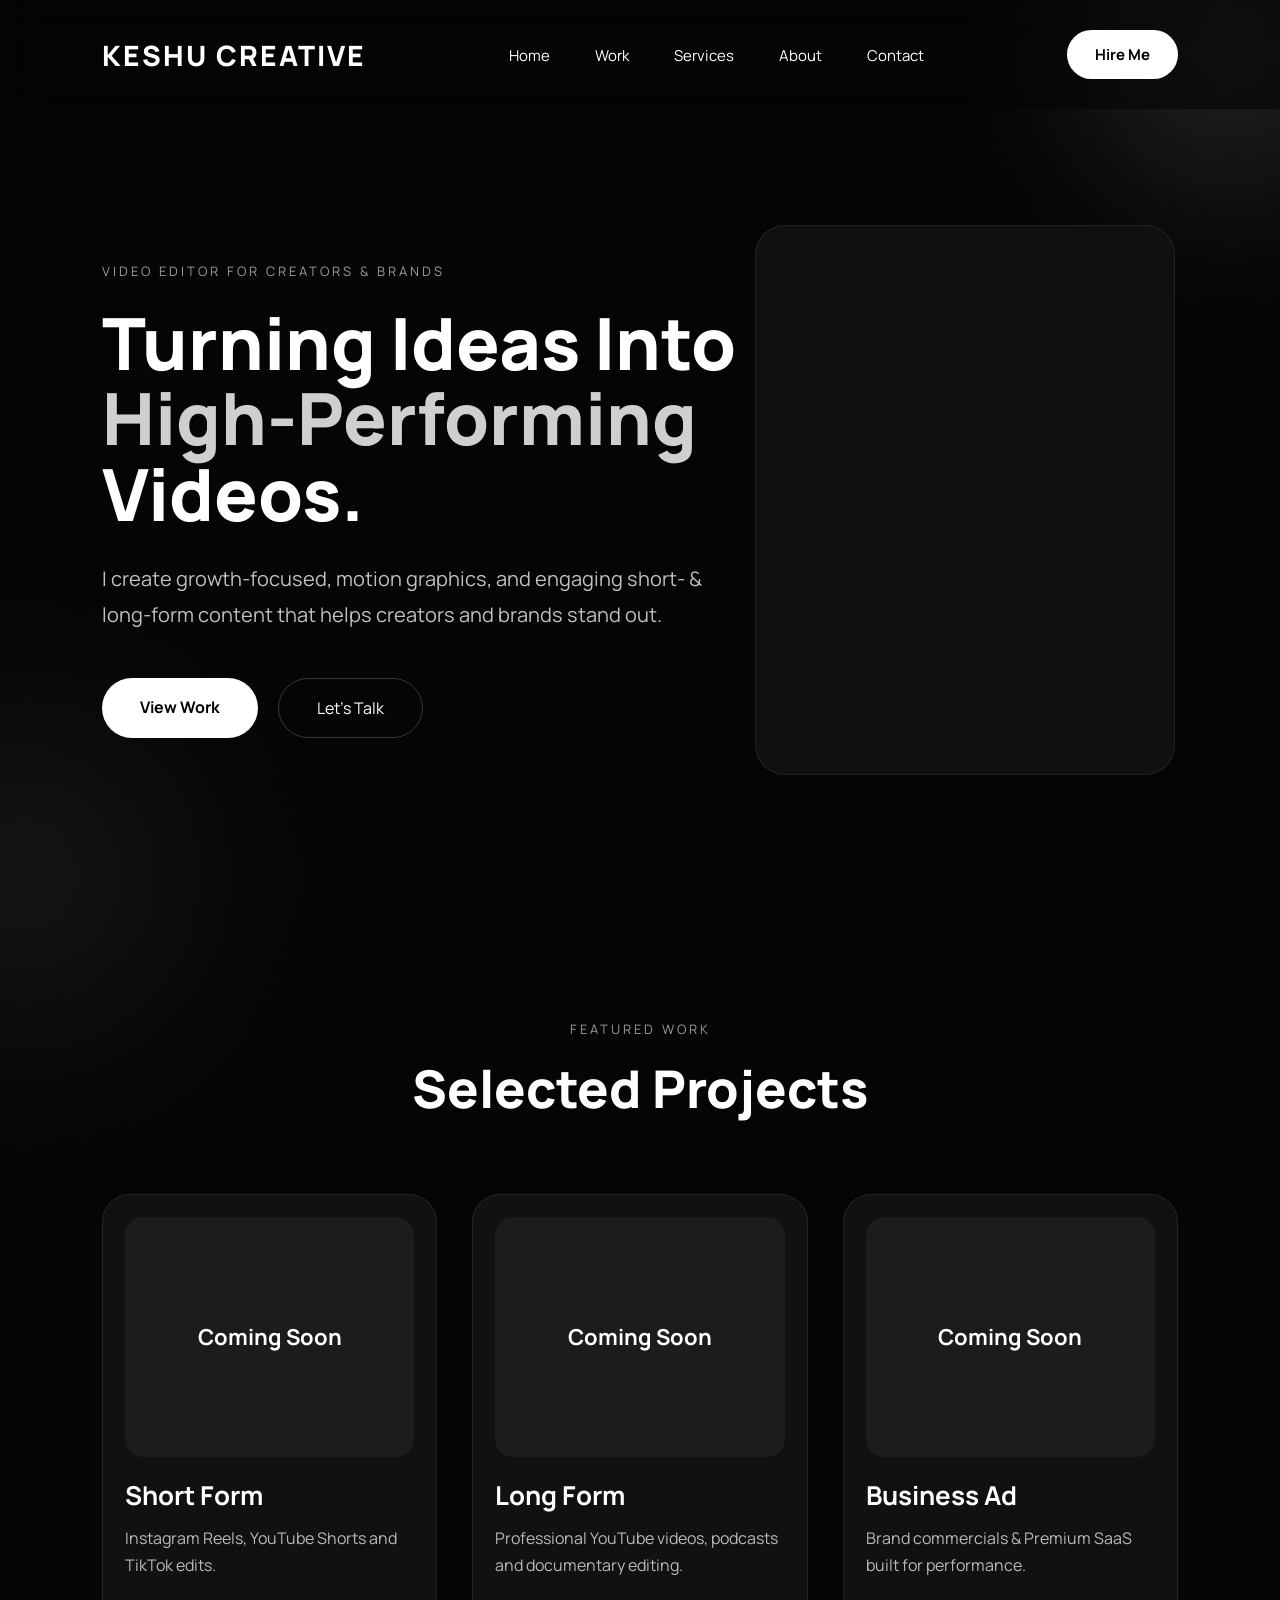
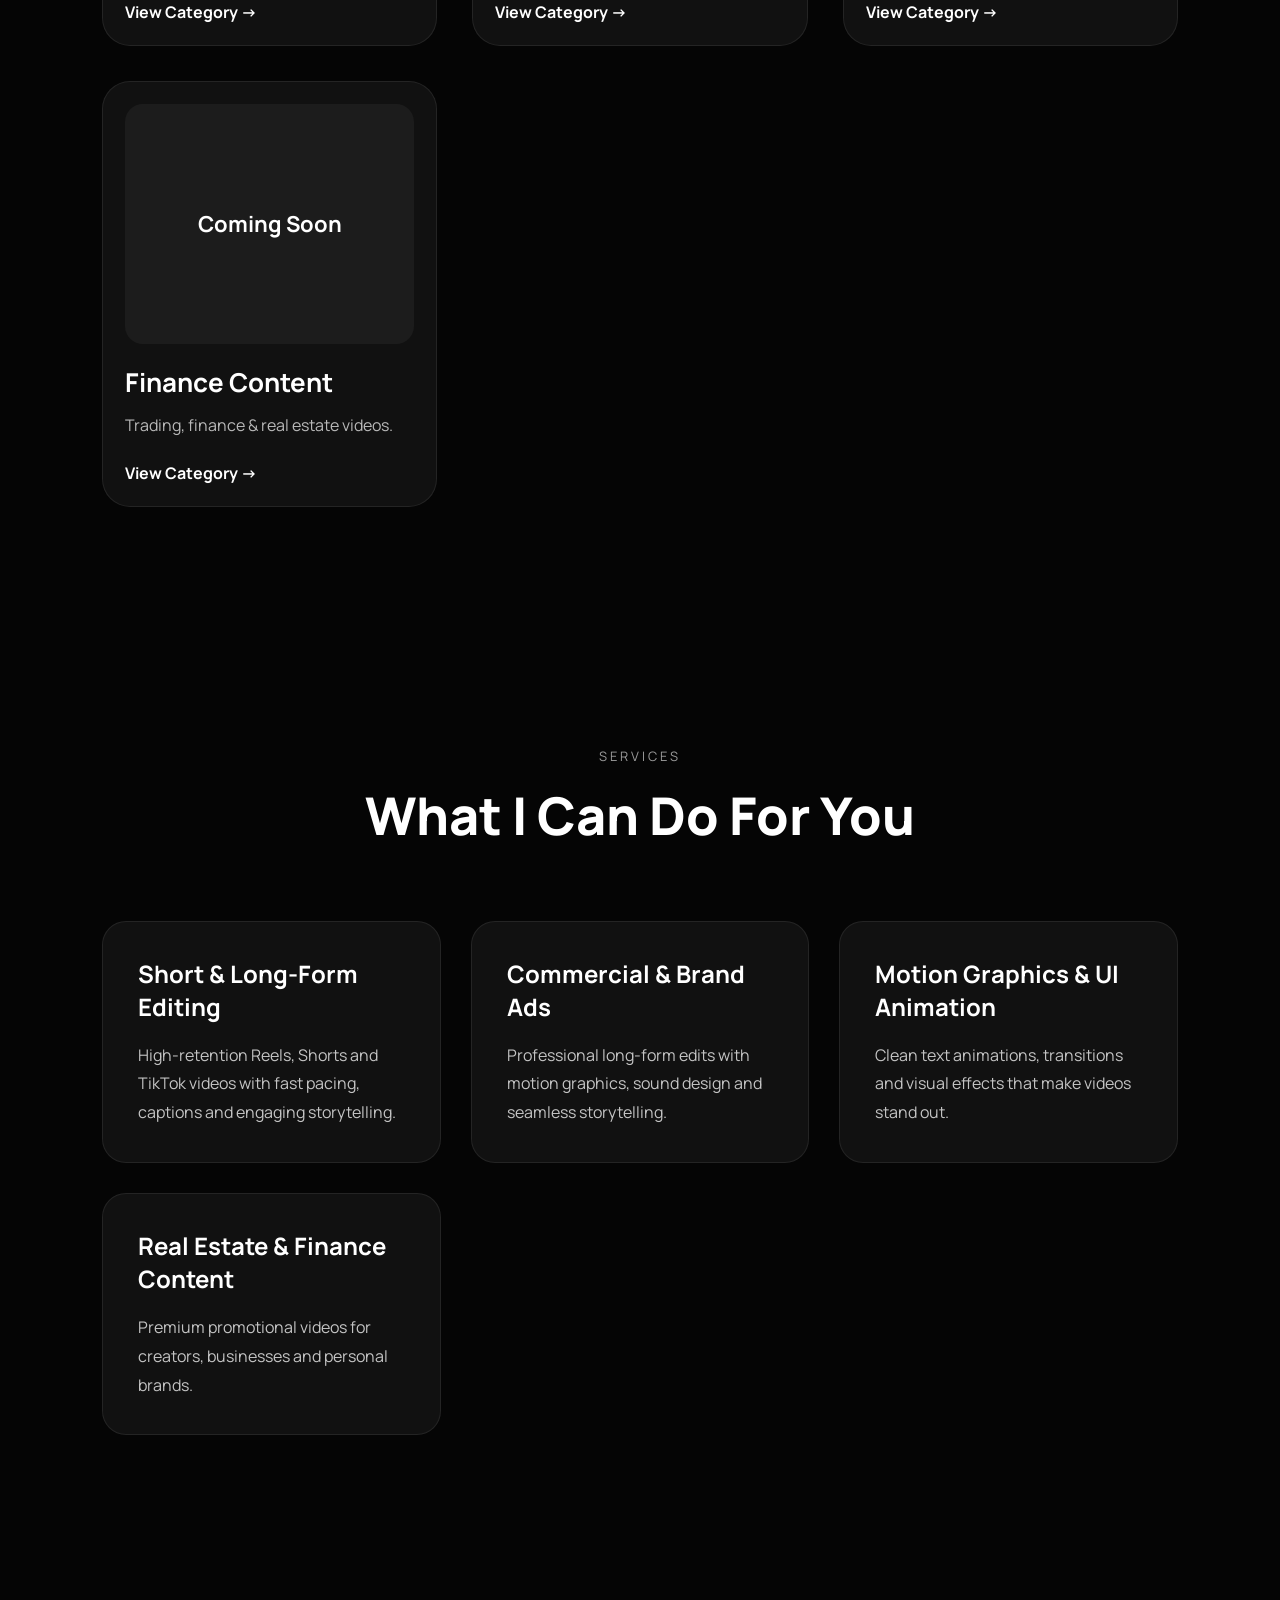
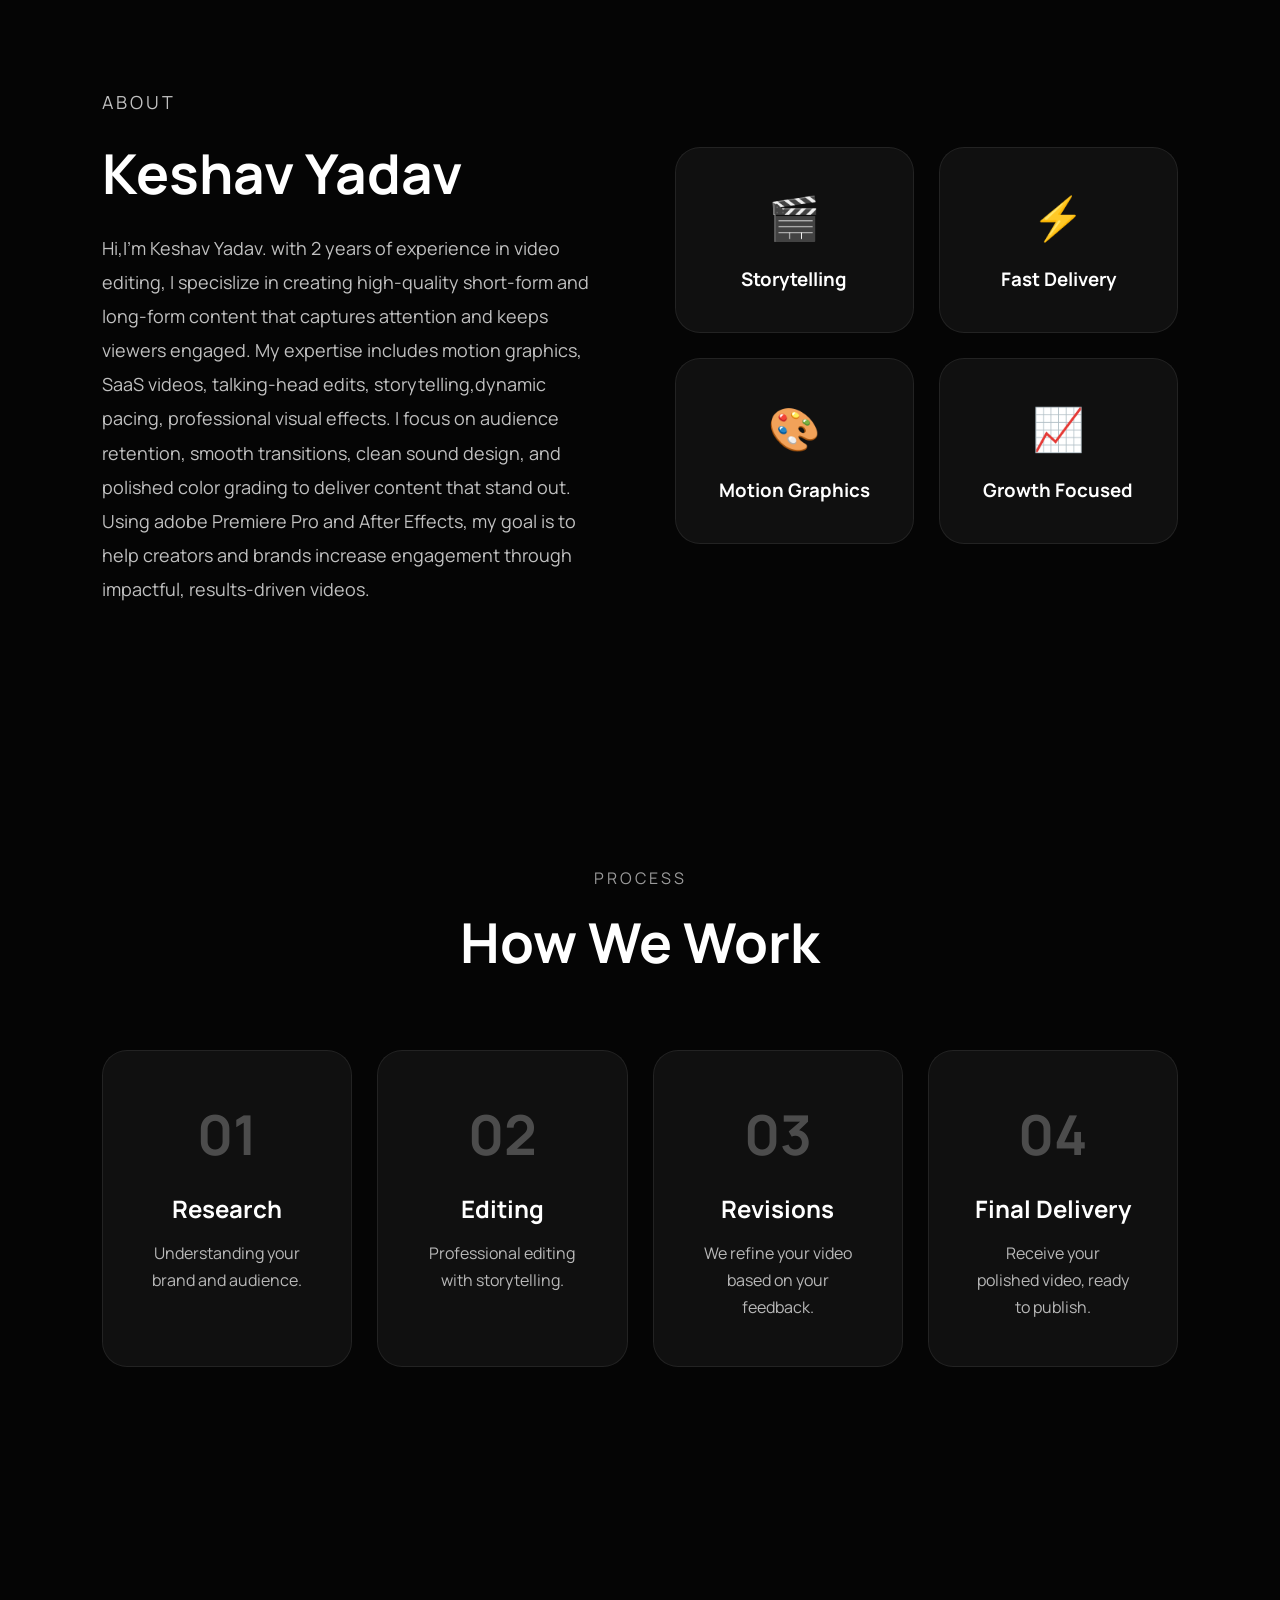
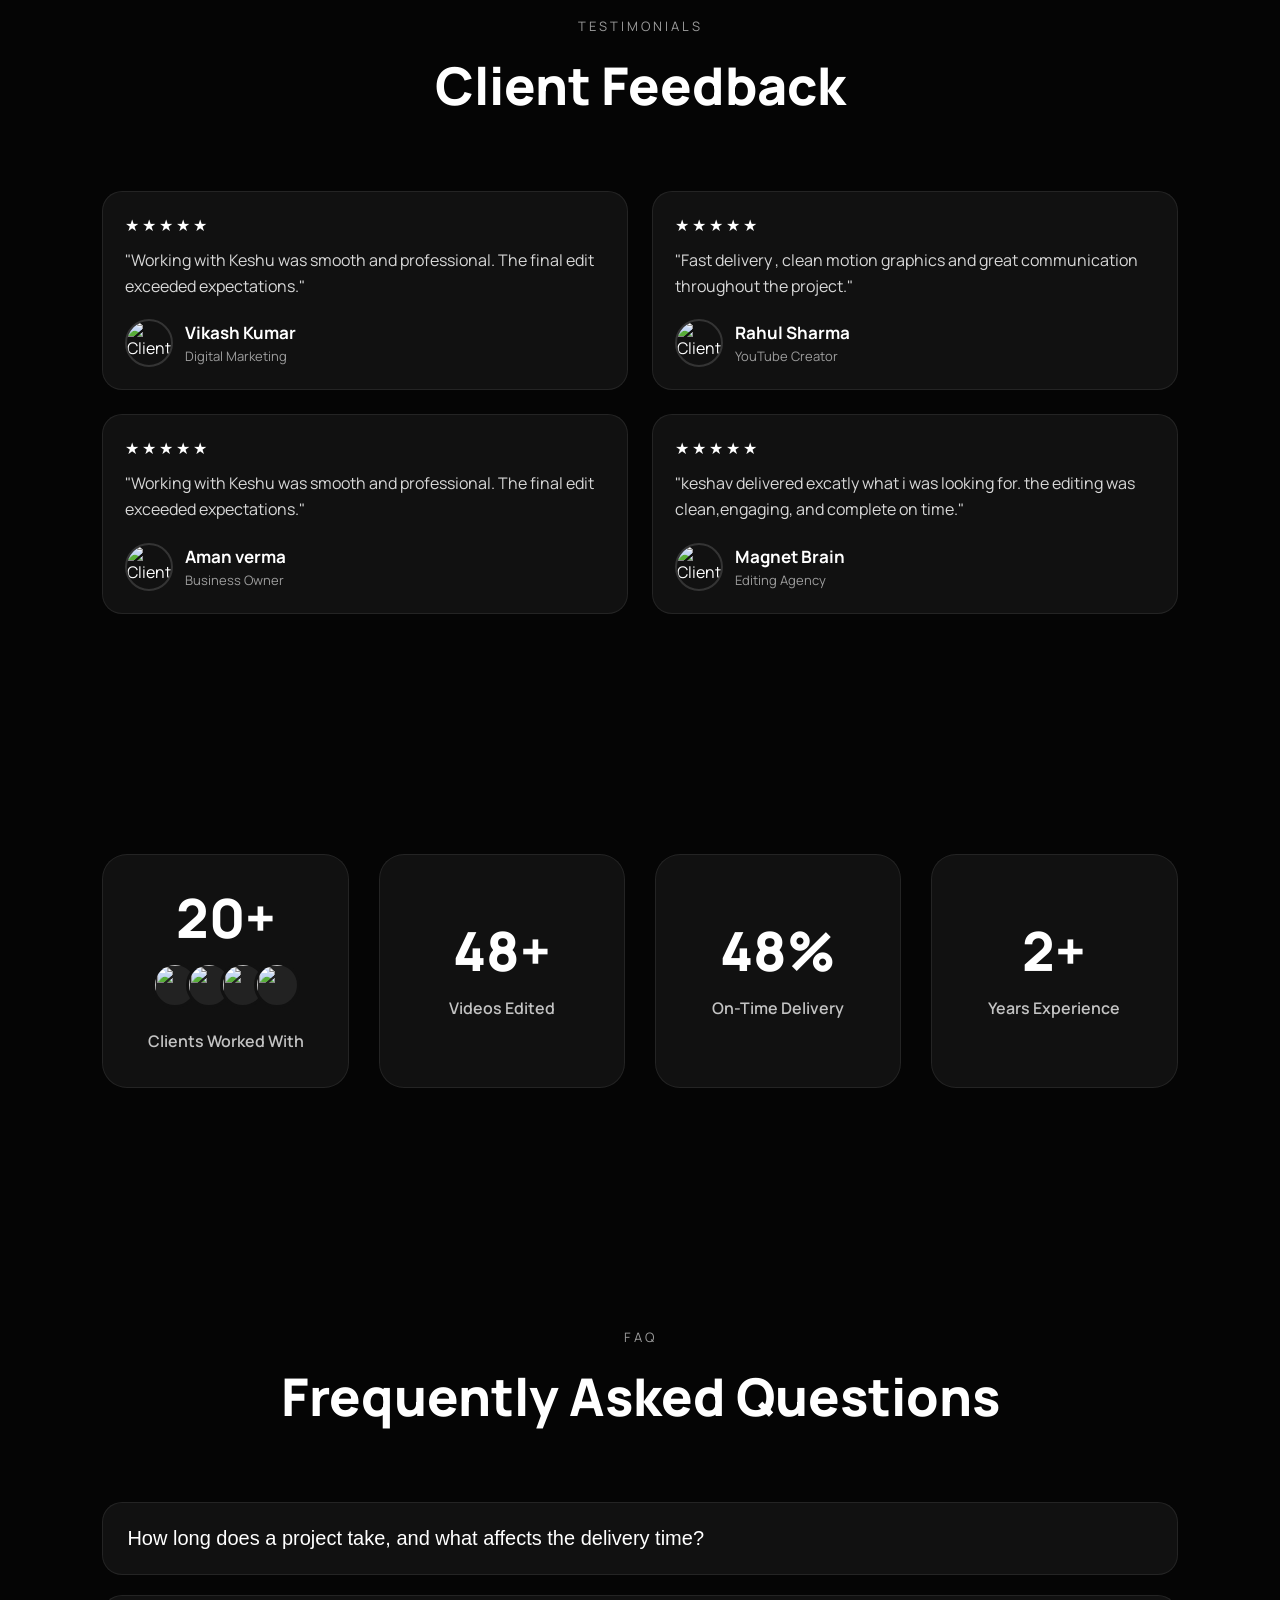
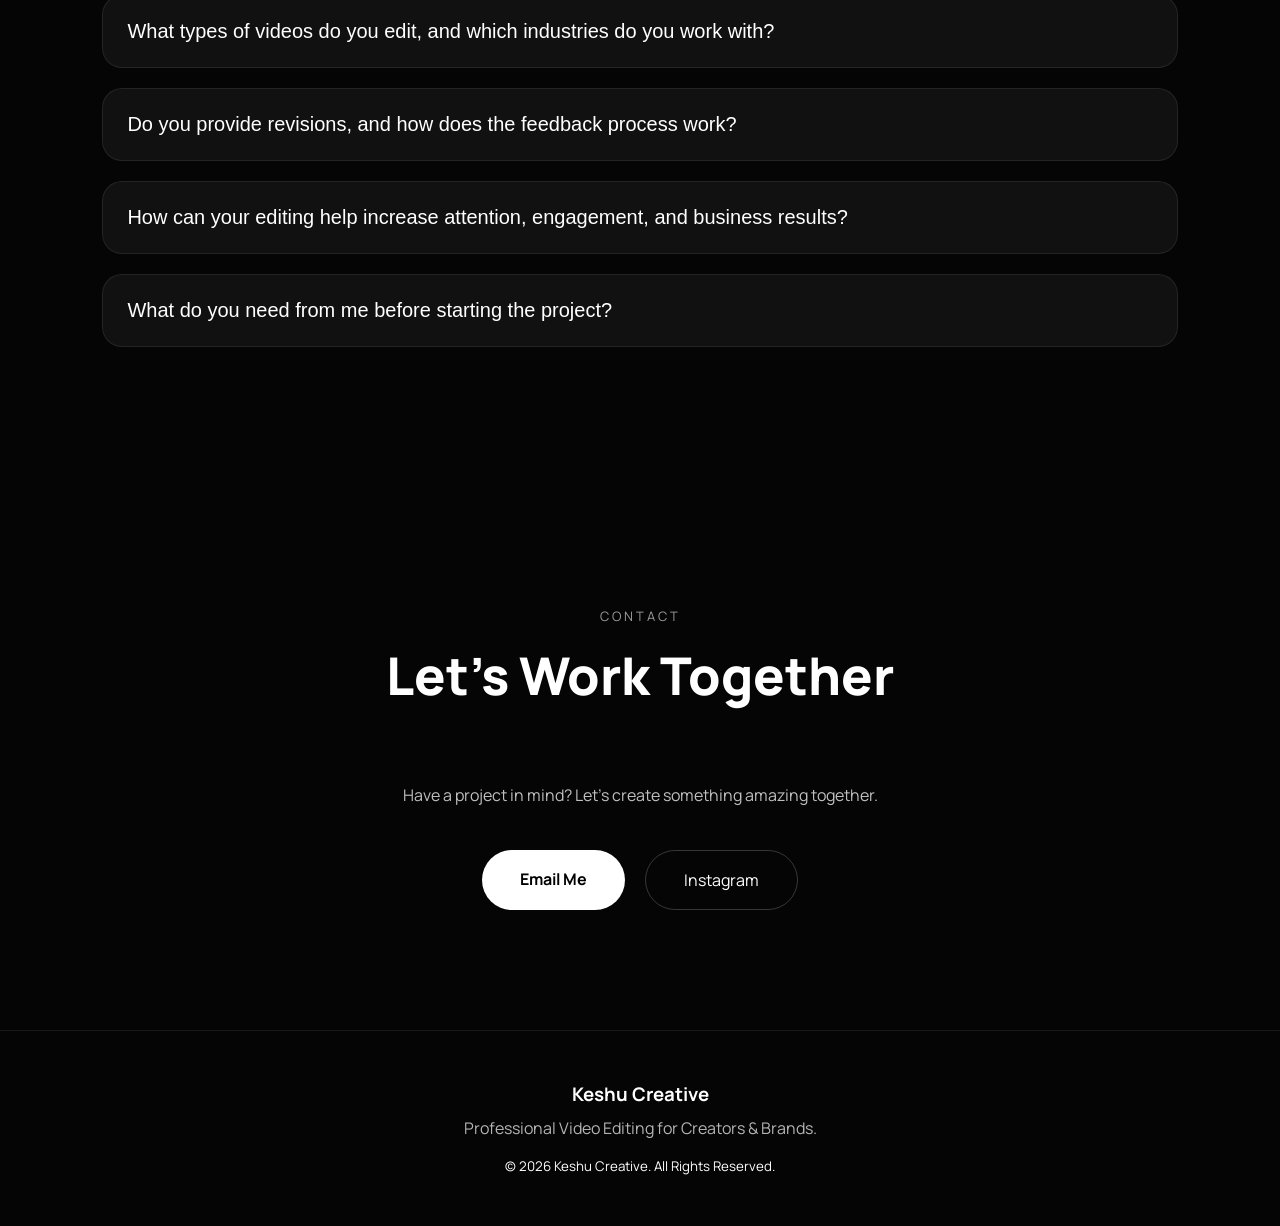
==== index.html @ ae840243 "Update index.html" ====
<!DOCTYPE html>
<html lang="en">

<head>

<meta charset="UTF-8">
<meta name="viewport" content="width=device-width, initial-scale=1.0">

<title>Keshu Creative | Video Editor</title>

<link rel="preconnect" href="https://fonts.googleapis.com">
<link rel="preconnect" href="https://fonts.gstatic.com" crossorigin>

<link href="https://fonts.googleapis.com/css2?family=Manrope:wght@300;400;500;600;700;800&display=swap" rel="stylesheet">

<link rel="stylesheet" href="style.css">

</head>

<body>

<header>

<nav class="navbar">

<div class="logo">

KESHU CREATIVE<span></span>

</div>
<div class="menu-toggle" id="menuToggle">
    <span></span>
    <span></span>
    <span></span>
</div>

<ul>

<li><a href="#home">Home</a></li>

<li><a href="#work">Work</a></li>

<li><a href="#services">Services</a></li>

<li><a href="#about">About</a></li>

<li><a href="#contact">Contact</a></li>

</ul>

<a href="mailto:keshavcreator.co@gmail.com"

class="hire-btn">

Hire Me

</a>

</nav>
</header>

<div class="mobile-menu" id="mobileMenu">
    <div class="menu-close" id="menuClose">
    <span></span>
    <span></span>
    <span></span>
</div>

<a href="#home">Home</a>
<a href="#work">Work</a>
<a href="#services">Services</a>
<a href="#about">About</a>
<a href="#contact">Contact</a>

<a href="mailto:keshavcreator.co@gmail.com" class="mobile-hire">
Hire Me
</a>

</div>

<section id="home" class="hero">

<div class="hero-left">

<p class="tag">

VIDEO EDITOR FOR CREATORS & BRANDS

</p>

<h1>

Turning Ideas Into

<span>High-Performing</span>

Videos.

</h1>

<p class="desc">

I create growth-focused, motion graphics, and engaging short- & long-form content that helps creators and brands stand out.

</p>

<div class="buttons">

<a href="#work" class="primary">View Work</a>

<a href="mailto:keshavcreator.co@gmail.com" class="secondary">

Let's Talk

</a>

</div>

</div>

<div class="hero-right">

<div class="preview-card">
   <iframe
    width="100%"
    height="100%"
    src="https://www.youtube.com/embed/qDmMemJrhOY"
    title="YouTube Shorts"
    frameborder="0"
    allow="accelerometer; autoplay; clipboard-write; encrypted-media; gyroscope; picture-in-picture; web-share"
    referrerpolicy="strict-origin-when-cross-origin"
    allowfullscreen>
</iframe>
</div>

</div>
<div class="scroll-indicator">
    <div class="scroll-dot"></div>
</div>

</section>

<section id="work" class="featured-work">

    <div class="section-title">

        <p>FEATURED WORK</p>

        <h2>Selected Projects</h2>

    </div>

    <div class="work-grid">

        <div class="work-card">

            <div class="work-thumb">
                Coming Soon
            </div>

            <h3>Short Form</h3>

            <p>Instagram Reels, YouTube Shorts and TikTok edits.</p>

            <a href="short-form.html">View Category →</a>

        </div>

        <div class="work-card">

            <div class="work-thumb">
                Coming Soon
            </div>

            <h3>Long Form</Form></h3>

            <p>Professional YouTube videos, podcasts and documentary editing.</p>

          <a href="long-form.html">View Category →</a>

        </div>

        <div class="work-card">

            <div class="work-thumb">
                Coming Soon
            </div>

            <h3>Business Ad</h3>

            <p>Brand commercials & Premium SaaS built for performance.</p>

            <a href="business-ad.html">View Category →</a>

        </div>

        <div class="work-card">

            <div class="work-thumb">
                Coming Soon
            </div>

            <h3>Finance Content</h3>

            <p>Trading, finance & real estate videos.</p>

          <a href="finance.html">View Category →</a>


        </div>

    </div>

</section>
<section id="services" class="services">

    <div class="section-title">
        <p>SERVICES</p>
        <h2>What I Can Do For You</h2>
    </div>

    <div class="services-grid">

        <div class="service-card">
            <h3>Short & Long-Form Editing</h3>
            <p>High-retention Reels, Shorts and TikTok videos with fast pacing, captions and engaging storytelling.</p>
        </div>

        <div class="service-card">
            <h3>Commercial & Brand Ads</h3>
            <p>Professional long-form edits with motion graphics, sound design and seamless storytelling.</p>
        </div>

        <div class="service-card">
            <h3>Motion Graphics & UI Animation</h3>
            <p>Clean text animations, transitions and visual effects that make videos stand out.</p>
        </div>

        <div class="service-card">
            <h3>Real Estate & Finance Content</h3>
            <p>Premium promotional videos for creators, businesses and personal brands.</p>
        </div>

    </div>

</section>

<section id="about" class="about">

<div class="about-left">

<p class="section-tag">ABOUT</p>

<h2>Keshav Yadav</h2>

<p>

Hi,I'm Keshav Yadav. with 2 years of experience in video editing, I specislize in creating high-quality short-form and long-form content that
captures attention and keeps viewers engaged. My expertise includes motion graphics, SaaS videos, talking-head edits, storytelling,dynamic pacing,
professional visual effects. I focus on audience retention, smooth transitions, clean sound design, and polished color grading to deliver content that stand out. 
Using adobe Premiere Pro and After Effects, my goal is to help creators and brands increase engagement through impactful, results-driven videos.

</p>

</div>

<div class="about-right">

<div class="about-box">

<span>🎬</span>

<h3>Storytelling</h3>

</div>

<div class="about-box">

<span>⚡</span>

<h3>Fast Delivery</h3>

</div>

<div class="about-box">

<span>🎨</span>

<h3>Motion Graphics</h3>

</div>

<div class="about-box">

<span>📈</span>

<h3>Growth Focused</h3>

</div>

</div>

</section>



<section class="process">

<p class="section-tag">

PROCESS

</p>

<h2>

How We Work

</h2>

<div class="timeline">

<div class="step">

<h3>01</h3>

<h4>Research</h4>

<p>Understanding your brand and audience.</p>

</div>

<div class="step">

<h3>02</h3>

<h4>Editing</h4>

<p>Professional editing with storytelling.</p>

</div>

<div class="step">

<h3>03</h3>

<h4>Revisions</h4>

<p>We refine your video based on your feedback.</p>

</div>

<div class="step">

<h3>04</h3>

<h4>Final Delivery</h4>

<p>Receive your polished video, ready to publish.</p>

</div>

</div>

</section>

<!-- Testimonials -->

<section class="testimonials">

    <div class="section-title">
        <p>TESTIMONIALS</p>
        <h2>Client Feedback</h2>
    </div>

    <div class="testimonial-grid">

       <div class="testimonial-card">

    <div class="rating">★★★★★</div>

    <p>"Working with Keshu was smooth and professional. The final edit exceeded expectations."</p>

    <div class="client">

        <div class="client-img">
            <img src="images/client1.jpg" alt="Client 1">
        </div>

        <div class="client-info">
            <h4>Vikash Kumar</h4>
            <span>Digital Marketing</span>
        </div>

    </div>

</div>

       <div class="testimonial-card">

    <div class="rating">★★★★★</div>

    <p>"Fast delivery , clean motion graphics and great communication throughout the project."</p>

    <div class="client">

        <div class="client-img">
            <img src="images/client2.jpg" alt="Client 2">
        </div>

        <div class="client-info">
            <h4>Rahul Sharma</h4>
            <span>YouTube Creator</span>
        </div>

    </div>

</div>

        <div class="testimonial-card">

    <div class="rating">★★★★★</div>

    <p>"Working with Keshu was smooth and professional. The final edit exceeded expectations."</p>

    <div class="client">

        <div class="client-img">
            <img src="images/client3.jpg" alt="Client 3">
        </div>

        <div class="client-info">
            <h4>Aman verma</h4>
            <span>Business Owner</span>
        </div>

    </div>

    </div>
     <div class="testimonial-card">

    <div class="rating">★★★★★</div>

    <p>"keshav delivered excatly what i was looking for. the editing was clean,engaging, and complete on time."</p>

    <div class="client">

        <div class="client-img">
            <img src="images/client4.jpg" alt="Client 4">
        </div>

        <div class="client-info">
            <h4>Magnet Brain</h4>
            <span>Editing Agency</span>
        </div>

    </div>

</div>

</section>
<section class="stats">

   <div class="stat">

 <h2 class="counter" data-target="20" data-suffix="+">0</h2>

    <div class="client-avatars">
        <img src="images/client1.jpg" alt="">
        <img src="images/client2.jpg" alt="">
        <img src="images/client3.jpg" alt="">
        <img src="images/client4.jpg" alt="">
    </div>

    <p>Clients Worked With</p>

</div>

  <div class="stat">

    <h2 class="counter" data-target="100" data-suffix="+">0</h2>

    <p>Videos Edited</p>

</div>

   <div class="stat">

    <h2 class="counter" data-target="100" data-suffix="%">0</h2>

    <p>On-Time Delivery</p>

</div>

  <div class="stat">

    <h2 class="counter" data-target="2" data-suffix="+">0</h2>

    <p>Years Experience</p>

</div>

</div>

</section>


<section class="faq">

<div class="section-title">

<p>FAQ</p>

<h2>Frequently Asked Questions</h2>

</div>

<div class="faq-item">

<button class="faq-question">

How long does a project take, and what affects the delivery time?

</button>

<div class="faq-answer">

<p>

Most projects are delivered within 48-72 hours. The timeline depends on the video length, editing complexity, and the number of revisions required.

</p>

</div>

</div>

<div class="faq-item">

<button class="faq-question">

What types of videos do you edit, and which industries do you work with?

</button>

<div class="faq-answer">

<p>

 I edit YouTube videos, Reels, Shorts, podcasts, SaaS, commercials, finance, real estate, and talking-head content for creators, brands, and businesses.

</p>

</div>

</div>

<div class="faq-item">

<button class="faq-question">

Do you provide revisions, and how does the feedback process work?

</button>

<div class="faq-answer">

<p>

Yes. Most projects include up to 3 revisions. However, the exact number of revisions may vary depending on the project scope and client requirements.
I work closely with every client to ensure the final video meets their expectations.

</p>

</div>


</div>
<div class="faq-item">

<button class="faq-question">

How can your editing help increase attention, engagement, and business results?

</button>

<div class="faq-answer">

<p>
 I create videos that are designed to capture attention in the first few seconds, keep viewers engaged with strong storytelling and pacing,
 and help creators grow their audience while supporting brands in achieving better marketing results.

</p>

</div>

</div>
<div class="faq-item">

<button class="faq-question">

What do you need from me before starting the project?

</button>

<div class="faq-answer">

<p>

Simply share your raw footage, brand guidelines (if any), reference videos, and your editing requirements.
 Once I understand your vision, I’ll take care of the editing process and keep you updated throughout the project.

</p>

</div>

</div>


</section>

<!-- Contact -->

<section id="contact" class="contact">

    <div class="section-title">
        <p>CONTACT</p>
        <h2>Let's Work Together</h2>
    </div>

    <p class="contact-text">
        Have a project in mind? Let's create something amazing together.
    </p>

    <div class="contact-buttons">

        <a href="mailto:keshavcreator.co@gmail.com" class="primary">
            Email Me
        </a>

        <a href="https://instagram.com/keshu.creative" target="_blank" class="secondary">
            Instagram
        </a>

    </div>

</section>

<footer>

    <h3>Keshu Creative</h3>

    <p>Professional Video Editing for Creators & Brands.</p>

    <small>© 2026 Keshu Creative. All Rights Reserved.</small>

</footer>
<script src="script.js"></script>

</body>

</html>
---- style.css ----
*{
margin:0;
padding:0;
box-sizing:border-box;
}

html{
scroll-behavior:smooth;
}

body{

background:#050505;

color:white;

font-family:Manrope,sans-serif;

}

.navbar{

display:flex;

justify-content:space-between;

align-items:center;

padding:30px 8%;

position:fixed;

width:100%;

backdrop-filter:blur(20px);

background:rgba(5,5,5,.55);

z-index:1000;

}

.logo{

font-size:28px;

font-weight:800;

letter-spacing:2px;

}

.logo span{

color:#777;

}

.navbar ul{

display:flex;

list-style:none;

gap:45px;

}

.navbar a{

text-decoration:none;

color:white;

font-size:15px;

}

.hire-btn{

padding:14px 28px;

background:white;

color:black !important;

border-radius:50px;

font-weight:700;

transition:.3s;

}

.hire-btn:hover{

transform:translateY(-3px);

}

.hero{
    position: relative;

min-height:100vh;

display:flex;

justify-content:space-between;

align-items:center;

padding: 100px 8% 0;

}

.hero-left{

max-width:650px;

}

.tag{

letter-spacing:3px;

font-size:13px;

opacity:.6;

margin-bottom:25px;

}

.hero h1{

font-size:72px;

line-height:1.05;

font-weight:800;

}

.hero span{

color:#cfcfcf;

}

.desc{

margin-top:30px;

font-size:20px;

opacity:.75;

line-height:1.8;

max-width:600px;

}

.buttons{

display:flex;

gap:20px;

margin-top:45px;

}

.primary{

background:white;

color:black;

padding:18px 38px;

border-radius:60px;

text-decoration:none;

font-weight:700;

}

.secondary{

border:1px solid rgba(255,255,255,.2);

padding:18px 38px;

border-radius:60px;

text-decoration:none;

color:white;

}

.preview-card{
    width:420px;
    height:550px;

    background:#101010;
    border:1px solid rgba(255,255,255,.08);
    border-radius:30px;

    overflow:hidden;

    display:flex;
    justify-content:center;
    align-items:center;

    transition:.3s ease;
}

.preview-card:hover{
    transform:translateY(-8px);
}

.preview-card iframe{
    width:100%;
    height:100%;
    border:none;
    display:block;
    border-radius:30px;
}

/* ===== Animated Background ===== */

body::before{
content:"";
position:fixed;
top:-200px;
right:-200px;
width:500px;
height:500px;
background:radial-gradient(circle,rgba(255,255,255,.12),transparent 70%);
filter:blur(40px);
pointer-events:none;
animation:floatGlow 10s ease-in-out infinite;
z-index:-1;
}

body::after{
content:"";
position:fixed;
bottom:-250px;
left:-250px;
width:550px;
height:550px;
background:radial-gradient(circle,rgba(255,255,255,.08),transparent 70%);
filter:blur(60px);
pointer-events:none;
animation:floatGlow2 12s ease-in-out infinite;
z-index:-1;
}

@keyframes floatGlow{
0%,100%{
transform:translate(0,0);
}
50%{
transform:translate(-80px,60px);
}
}

@keyframes floatGlow2{
0%,100%{
transform:translate(0,0);
}
50%{
transform:translate(80px,-70px);
}
}

/* Buttons */

.primary,
.secondary{
transition:.35s;
}

.primary:hover{
transform:translateY(-5px);
box-shadow:0 15px 35px rgba(255,255,255,.18);
}

.secondary:hover{
background:white;
color:black;
}

/* Mobile */
@media (max-width:900px){

/* Navbar */

.navbar{
    padding:22px 20px;
}

.navbar ul{
    display:none;
}

.hire-btn{
    display:none;
}

.menu-toggle{
    display:flex;
}

/* Hero */

.hero{
    display:flex;
    flex-direction:column;
    align-items:center;
    justify-content:center;
    text-align:center;
    padding:120px 20px 60px;
    gap:38px;
}

.hero-left,
.hero-right{
    width:100%;
    display:flex;
    flex-direction:column;
    align-items:center;
}

.tag{
    font-size:13px;
    letter-spacing:3px;
}

.hero h1{
    font-size:52px;
    line-height:1.05;
    max-width:320px;
    margin:0 auto;
    text-align:center;
}
.desc{
    font-size:18px;
    line-height:1.8;
    max-width:100%;
}

.buttons{
    display:flex;
    justify-content:center;
    gap:16px;
    width:100%;
}

/* Preview Card */

.hero-right{
    display:flex;
    justify-content:center;
    align-items:center;
    width:100%;
}

.preview-card{

    width:88vw;          /* pehle 75% tha */
    max-width:360px;     /* pehle 310px tha */

    aspect-ratio:2/3;
    height:auto;

    margin:0 auto;

    display:flex;
    justify-content:center;
    align-items:center;

    border-radius:32px;

    font-size:42px;
    font-weight:800;
}

/* About */

.about{
    grid-template-columns:1fr;
}

.about-right{
    grid-template-columns:1fr;
}

/* Process */

.timeline{
    grid-template-columns:1fr;
}

}

/* ========================= */
/* FEATURED WORK */
/* ========================= */

.featured-work{

padding:120px 8%;

}

.section-title{

text-align:center;

margin-bottom:70px;

}

.section-title p{

letter-spacing:3px;

opacity:.6;

font-size:13px;

margin-bottom:15px;

}

.section-title h2{

font-size:52px;

font-weight:800;

}

.work-grid{

display:grid;

grid-template-columns:repeat(auto-fit,minmax(280px,1fr));

gap:35px;

}

.work-card{

background:#111;

border:1px solid rgba(255,255,255,.08);

border-radius:28px;

padding:22px;

transition:.35s;

}

.work-card:hover{

transform:translateY(-10px);

border-color:white;

}

.work-thumb{

height:240px;

border-radius:18px;

background:#1c1c1c;

display:flex;

justify-content:center;

align-items:center;

font-size:22px;

font-weight:700;

margin-bottom:20px;

}

.work-card h3{

font-size:26px;

margin-bottom:12px;

}

.work-card p{

opacity:.7;

line-height:1.7;

margin-bottom:22px;

}

.work-card a{

text-decoration:none;

color:white;

font-weight:700;

}/* ========================= */
/* FEATURED WORK */
/* ========================= */

.featured-work{

padding:120px 8%;

}

.section-title{

text-align:center;

margin-bottom:70px;

}

.section-title p{

letter-spacing:3px;

opacity:.6;

font-size:13px;

margin-bottom:15px;

}

.section-title h2{

font-size:52px;

font-weight:800;

}

.work-grid{

display:grid;

grid-template-columns:repeat(auto-fit,minmax(280px,1fr));

gap:35px;

}

.work-card{

background:#111;

border:1px solid rgba(255,255,255,.08);

border-radius:28px;

padding:22px;

transition:.35s;

}

.work-card:hover{

transform:translateY(-10px);

border-color:white;

}

.work-thumb{

height:240px;

border-radius:18px;

background:#1c1c1c;

display:flex;

justify-content:center;

align-items:center;

font-size:22px;

font-weight:700;

margin-bottom:20px;

}

.work-card h3{

font-size:26px;

margin-bottom:12px;

}

.work-card p{

opacity:.7;

line-height:1.7;

margin-bottom:22px;

}

.work-card a{

text-decoration:none;

color:white;

font-weight:700;

}
/* ========================= */
/* SERVICES */
/* ========================= */

.services{
    padding:120px 8%;
}

.services-grid{
    display:grid;
    grid-template-columns:repeat(auto-fit,minmax(260px,1fr));
    gap:30px;
}

.service-card{
    background:#111;
    border:1px solid rgba(255,255,255,.08);
    border-radius:24px;
    padding:35px;
    transition:.35s;
}

.service-card:hover{
    transform:translateY(-10px);
    border-color:#fff;
    box-shadow:0 20px 50px rgba(255,255,255,.08);
}

.service-card h3{
    font-size:24px;
    margin-bottom:18px;
}

.service-card p{
    opacity:.75;
    line-height:1.8;
}

/* ABOUT */

.about{

padding:130px 8%;

display:grid;

grid-template-columns:1fr 1fr;

gap:70px;

align-items:center;

}

.section-tag{

letter-spacing:3px;

opacity:.6;

margin-bottom:15px;

}

.about h2{

font-size:55px;

margin-bottom:20px;

}

.about p{

line-height:1.9;

opacity:.75;

font-size:18px;

}

.about-right{

display:grid;

grid-template-columns:repeat(2,1fr);

gap:25px;

}

.about-box{

background:#101010;

padding:40px;

border-radius:25px;

border:1px solid rgba(255,255,255,.08);

transition:.3s;

text-align:center;

}

.about-box:hover{

transform:translateY(-10px);

}

.about-box span{

font-size:42px;

display:block;

margin-bottom:20px;

}



/* PROCESS */

.process{

padding:130px 8%;

text-align:center;

}

.process h2{

font-size:55px;

margin-bottom:70px;

}

.timeline{

display:grid;

grid-template-columns:repeat(4,1fr);

gap:25px;

}

.step{

background:#101010;

padding:45px;

border-radius:25px;

border:1px solid rgba(255,255,255,.08);

transition:.3s;

}

.step:hover{

transform:translateY(-12px);

}

.step h3{

font-size:55px;

margin-bottom:20px;

opacity:.25;

}

.step h4{

margin-bottom:15px;

font-size:24px;

}

.step p{

opacity:.7;

line-height:1.7;

}



/* Mobile */

@media(max-width:900px){

.about{

grid-template-columns:1fr;

}

.about-right{

grid-template-columns:1fr;

}

.timeline{

grid-template-columns:1fr;

}

}

/* ===========================
   TESTIMONIALS
=========================== */

.testimonials{
    padding:120px 8%;
}

.testimonial-grid{
    display:grid;
    grid-template-columns:repeat(2,1fr);
    gap:24px;
    max-width:1200px;
    margin:0 auto;
}

.testimonial-card{
    background:#111;
    border:1px solid rgba(255,255,255,.08);
    border-radius:20px;
    padding:22px;
    transition:.35s;
}

.testimonial-card:hover{
    transform:translateY(-6px);
    border-color:#fff;
}

.rating{
    color:#fff;
    font-size:16px;
    letter-spacing:3px;
    margin-bottom:12px;
}

.testimonial-card p{
    font-size:16px;
    line-height:1.6;
    color:#d8d8d8;
    margin-bottom:20px;
}

.client{
    display:flex;
    align-items:center;
    gap:12px;
}

.client-img{
    width:48px;
    height:48px;
    border-radius:50%;
    overflow:hidden;
    flex-shrink:0;
    border:2px solid rgba(255,255,255,.15);
}

.client-img img{
    width:100%;
    height:100%;
    object-fit:cover;
}

.client-info h4{
    margin:0;
    font-size:17px;
    font-weight:700;
    color:#fff;
}

.client-info span{
    display:block;
    margin-top:3px;
    font-size:13px;
    color:#9d9d9d;
}

/* ===========================
   MOBILE
=========================== */

@media(max-width:900px){

.testimonials{
    padding:90px 20px;
}

.testimonial-grid{
    grid-template-columns:1fr;
    gap:18px;
}

.testimonial-card{
    padding:20px;
}

.rating{
    font-size:15px;
}

.testimonial-card p{
    font-size:15px;
    line-height:1.6;
}

.client-img{
    width:44px;
    height:44px;
}

.client-info h4{
    font-size:16px;
}

.client-info span{
    font-size:12px;
}

}

/* ========================= */
/* CONTACT */
/* ========================= */

.contact{
    padding:120px 8%;
    text-align:center;
}

.contact-text{
    max-width:600px;
    margin:20px auto 40px;
    opacity:.75;
    line-height:1.8;
}

.contact-buttons{
    display:flex;
    justify-content:center;
    gap:20px;
    flex-wrap:wrap;
}

footer{
    padding:50px 8%;
    text-align:center;
    border-top:1px solid rgba(255,255,255,.08);
}

footer h3{
    margin-bottom:10px;
}

footer p{
    opacity:.7;
    margin-bottom:15px;
}
.navbar a{

position:relative;

}

.navbar a::after{

content:"";

position:absolute;

left:0;

bottom:-8px;

width:0;

height:2px;

background:white;

transition:.3s;

}

.navbar a:hover::after{

width:100%;

}

/* =========================
   STATS
========================= */

.stats{
    padding:120px 8%;
    display:grid;
    grid-template-columns:repeat(auto-fit,minmax(220px,1fr));
    gap:30px;
}

.stat{
    background:#111;
    border:1px solid rgba(255,255,255,.08);
    border-radius:25px;
    padding:35px 25px;
    min-height:230px;

    display:flex;
    flex-direction:column;
    justify-content:center;
    align-items:center;

    text-align:center;
    transition:.3s;
}

.stat:hover{
    transform:translateY(-8px);
    border-color:#fff;
}

.stat h2{
    font-size:54px;
    font-weight:800;
    line-height:1;
    margin:0 0 10px;
}

.stat p{
    font-size:16px;
    font-weight:600;
    color:rgba(255,255,255,.75);
    margin:10px 0 0;
    line-height:1.4;
}

/* Client Images */

.client-avatars{
    display:flex;
    justify-content:center;
    align-items:center;
    margin:8px 0 12px;
}

.client-avatars img{
    width:46px;
    height:46px;
    border-radius:50%;
    object-fit:cover;
    border:3px solid #111;
    background:#222;
    margin-left:-12px;
    transition:.3s;
}

.client-avatars img:first-child{
    margin-left:0;
}

.client-avatars img:hover{
    transform:translateY(-4px);
    z-index:2;
}

/* Mobile */

@media(max-width:900px){

.stats{
    grid-template-columns:repeat(2,1fr);
    gap:18px;
}

.stat{
    min-height:200px;
    padding:28px 18px;
}

.stat h2{
    font-size:42px;
}

.stat p{
    font-size:14px;
}

.client-avatars img{
    width:38px;
    height:38px;
}

}


/* FAQ */

.faq{

padding:120px 8%;

}

.faq-item{

background:#111;

margin-bottom:20px;

border-radius:20px;

overflow:hidden;

border:1px solid rgba(255,255,255,.08);

}

.faq-question{

width:100%;

padding:24px;

background:none;

border:none;

color:white;

font-size:20px;

cursor:pointer;

text-align:left;

}

.faq-answer{

display:none;

padding:0 24px 24px;

opacity:.8;

line-height:1.7;

}

.faq-item.active .faq-answer{

display:block;

}
/* CATEGORY PAGE */

.category-hero{
    padding:140px 8% 60px;
    text-align:center;
}

.category-hero h1{
    font-size:52px;
    margin:20px 0;
}

.category-hero p{
    color:#aaa;
    font-size:18px;
}

.video-grid{
    width:90%;
    max-width:1200px;
    margin:60px auto;
    display:grid;
    grid-template-columns:repeat(auto-fit,minmax(280px,1fr));
    gap:30px;
}

.video-card{
    background:#151515;
    border:1px solid #2b2b2b;
    border-radius:18px;
    overflow:hidden;
    transition:.3s;
}

.video-card:hover{
    transform:translateY(-8px);
}

.video-thumbnail{
    width:100%;
    aspect-ratio:9/16;
    background:#252525;
    display:flex;
    justify-content:center;
    align-items:center;
    color:#888;
    font-weight:600;
}

.video-card h3{
    padding:20px 20px 10px;
}

.video-card p{
    padding:0 20px 25px;
    color:#aaa;
}
/* ===========================
   LONG FORM PAGE
=========================== */

.long-video{
    width:90%;
    max-width:1200px;
    margin:60px auto;
    display:flex;
    flex-direction:column;
    gap:30px;
}

.long-video .video-card{
    display:flex;
    align-items:center;
    gap:30px;
    background:#151515;
    border:1px solid #2b2b2b;
    border-radius:18px;
    padding:20px;
    transition:.3s;
}

.long-video .video-card:hover{
    transform:translateY(-5px);
    border-color:#555;
}

.long-video .video-thumbnail{
    width:420px;
    min-width:420px;
    aspect-ratio:16/9;
    background:#252525;
    border-radius:16px;
    display:flex;
    justify-content:center;
    align-items:center;
    color:#888;
    font-size:18px;
    font-weight:600;
    overflow:hidden;
}

.long-video .video-info{
    flex:1;
}

.long-video .video-info h3{
    font-size:30px;
    margin-bottom:12px;
}

.long-video .video-info p{
    color:#aaa;
    font-size:17px;
    line-height:1.8;
    margin-bottom:18px;
}

.long-video .watch-btn{
    display:inline-block;
    padding:12px 24px;
    border-radius:30px;
    background:#fff;
    color:#000;
    text-decoration:none;
    font-weight:700;
}

@media(max-width:900px){

.long-video .video-card{
    flex-direction:column;
    align-items:flex-start;
}

.long-video .video-thumbnail{
    width:100%;
    min-width:100%;
}

.long-video .video-info h3{
    font-size:24px;
}

}

@media screen and (max-width:900px){

.hero{
    padding:100px 20px 60px !important;
}

.hero h1{
    font-size:42px !important;
    line-height:1.08 !important;
    max-width:300px;
    margin:0 auto;
}

}
/* ===========================
   MOBILE MENU
=========================== */

.menu-toggle{
    display:none;
    flex-direction:column;
    gap:6px;
    cursor:pointer;
    z-index:2001;
}

.menu-toggle span{
    width:28px;
    height:3px;
    background:#fff;
    border-radius:10px;
    transition:.3s;
}

.mobile-menu{
    position:fixed;
    top:0;
    right:-100%;
    width:80%;
    max-width:320px;
    height:100vh;
    background:#050505;
    padding:110px 35px 40px;
    display:flex;
    flex-direction:column;
    gap:28px;
    transition:.4s ease;
    z-index:1999;
    border-left:1px solid rgba(255,255,255,.08);
}

.mobile-menu.active{
    right:0;
}

.mobile-menu a{
    color:#fff;
    text-decoration:none;
    font-size:22px;
    font-weight:600;
}

.mobile-hire{
    margin-top:25px;
    background:#fff;
    color:#000 !important;
    text-align:center;
    padding:16px;
    border-radius:50px;
    font-weight:700;
}

@media(max-width:900px){

.navbar{
    padding:22px 8%;
}

.navbar ul{
    display:none;
}

.hire-btn{
    display:none;
}

.menu-toggle{
    display:flex;
}

}
.menu-close{
    position:absolute;
    top:28px;
    right:30px;
    display:flex;
    flex-direction:column;
    gap:6px;
    cursor:pointer;
}

.menu-close span{
    width:30px;
    height:3px;
    background:#fff;
    border-radius:10px;
}
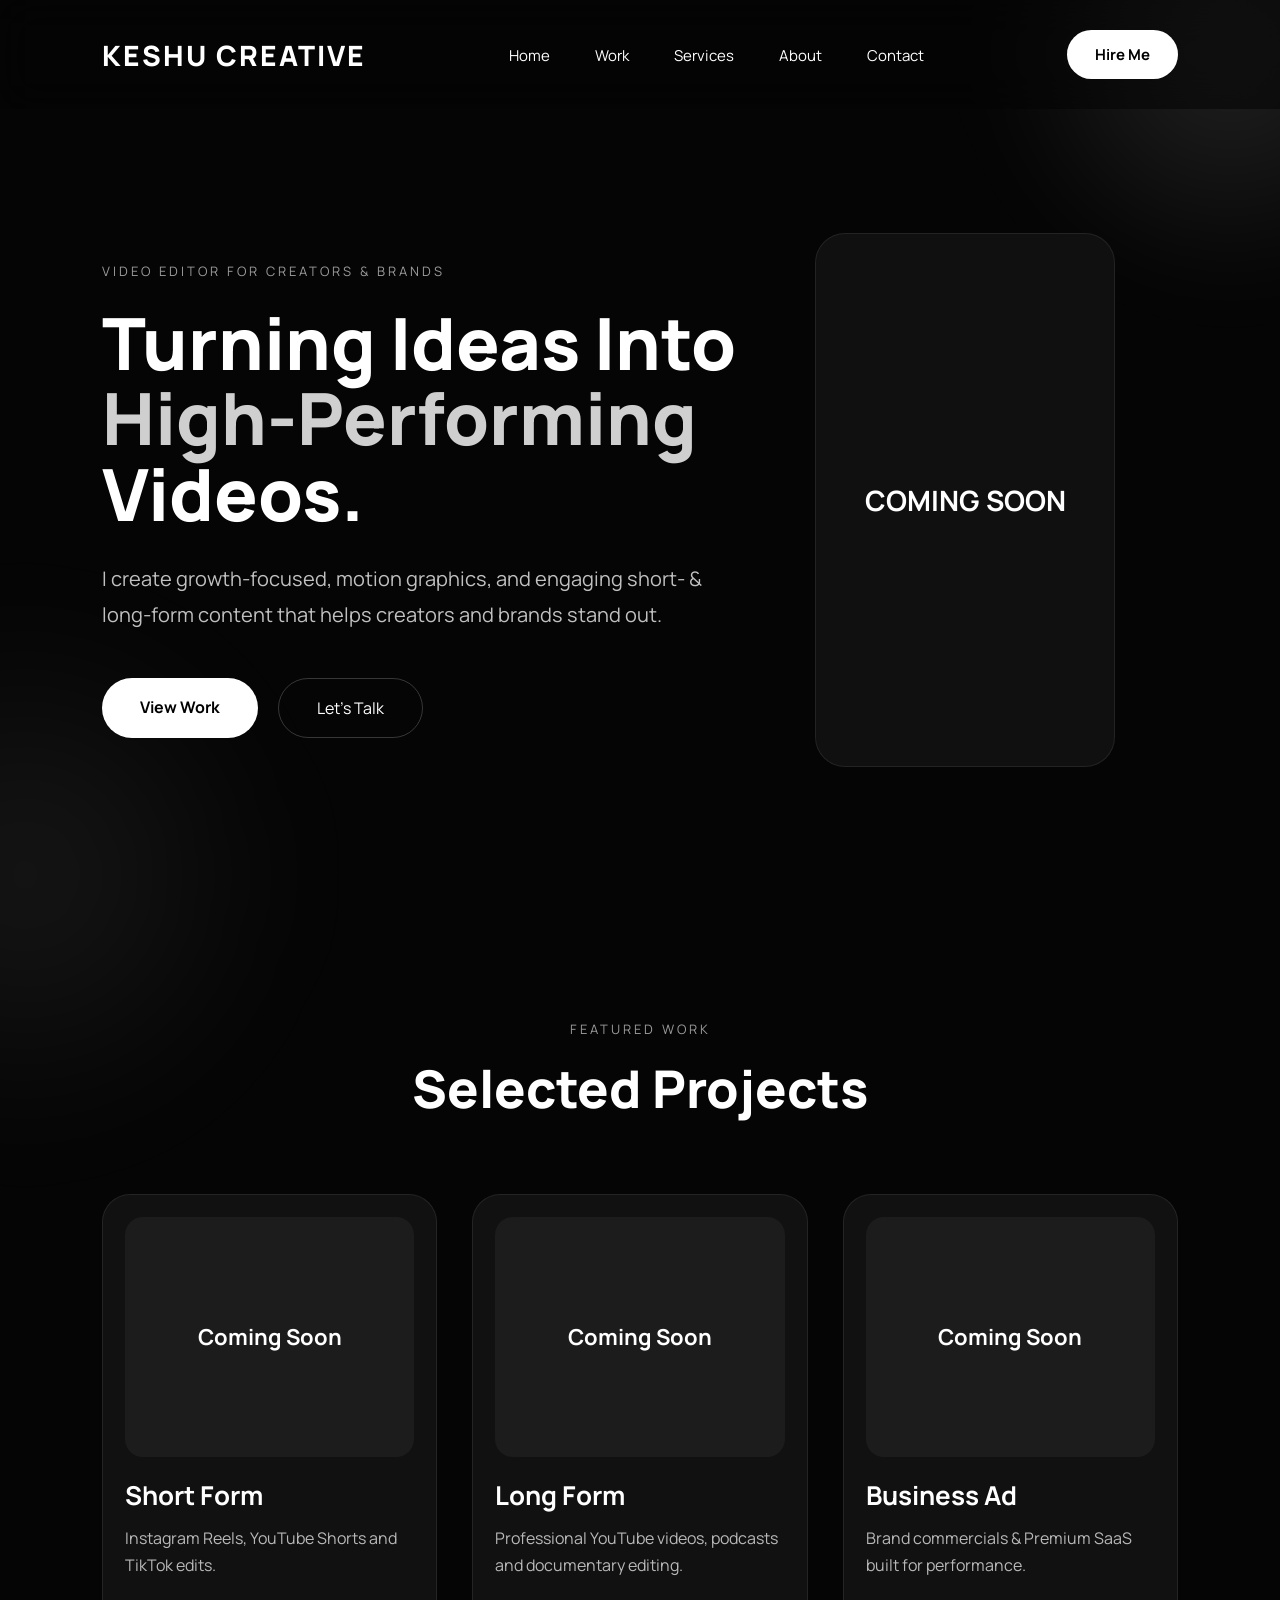
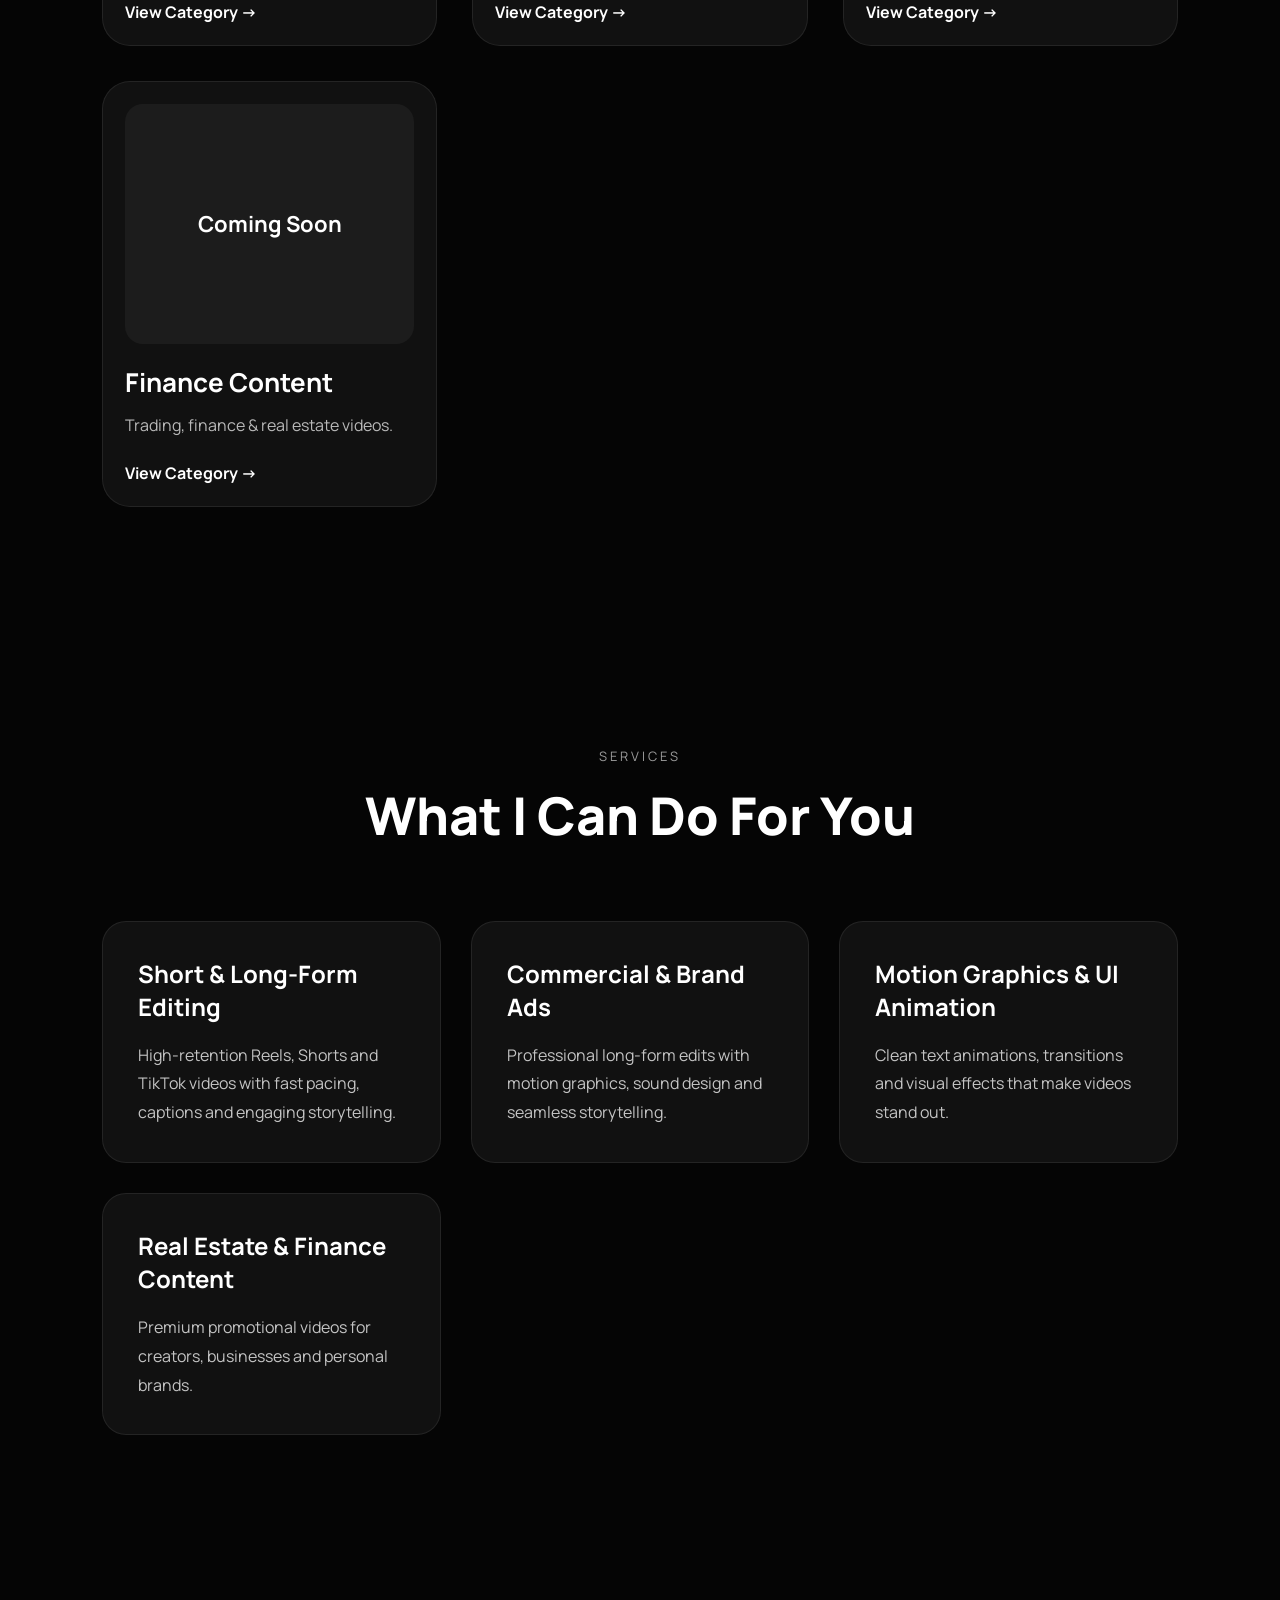
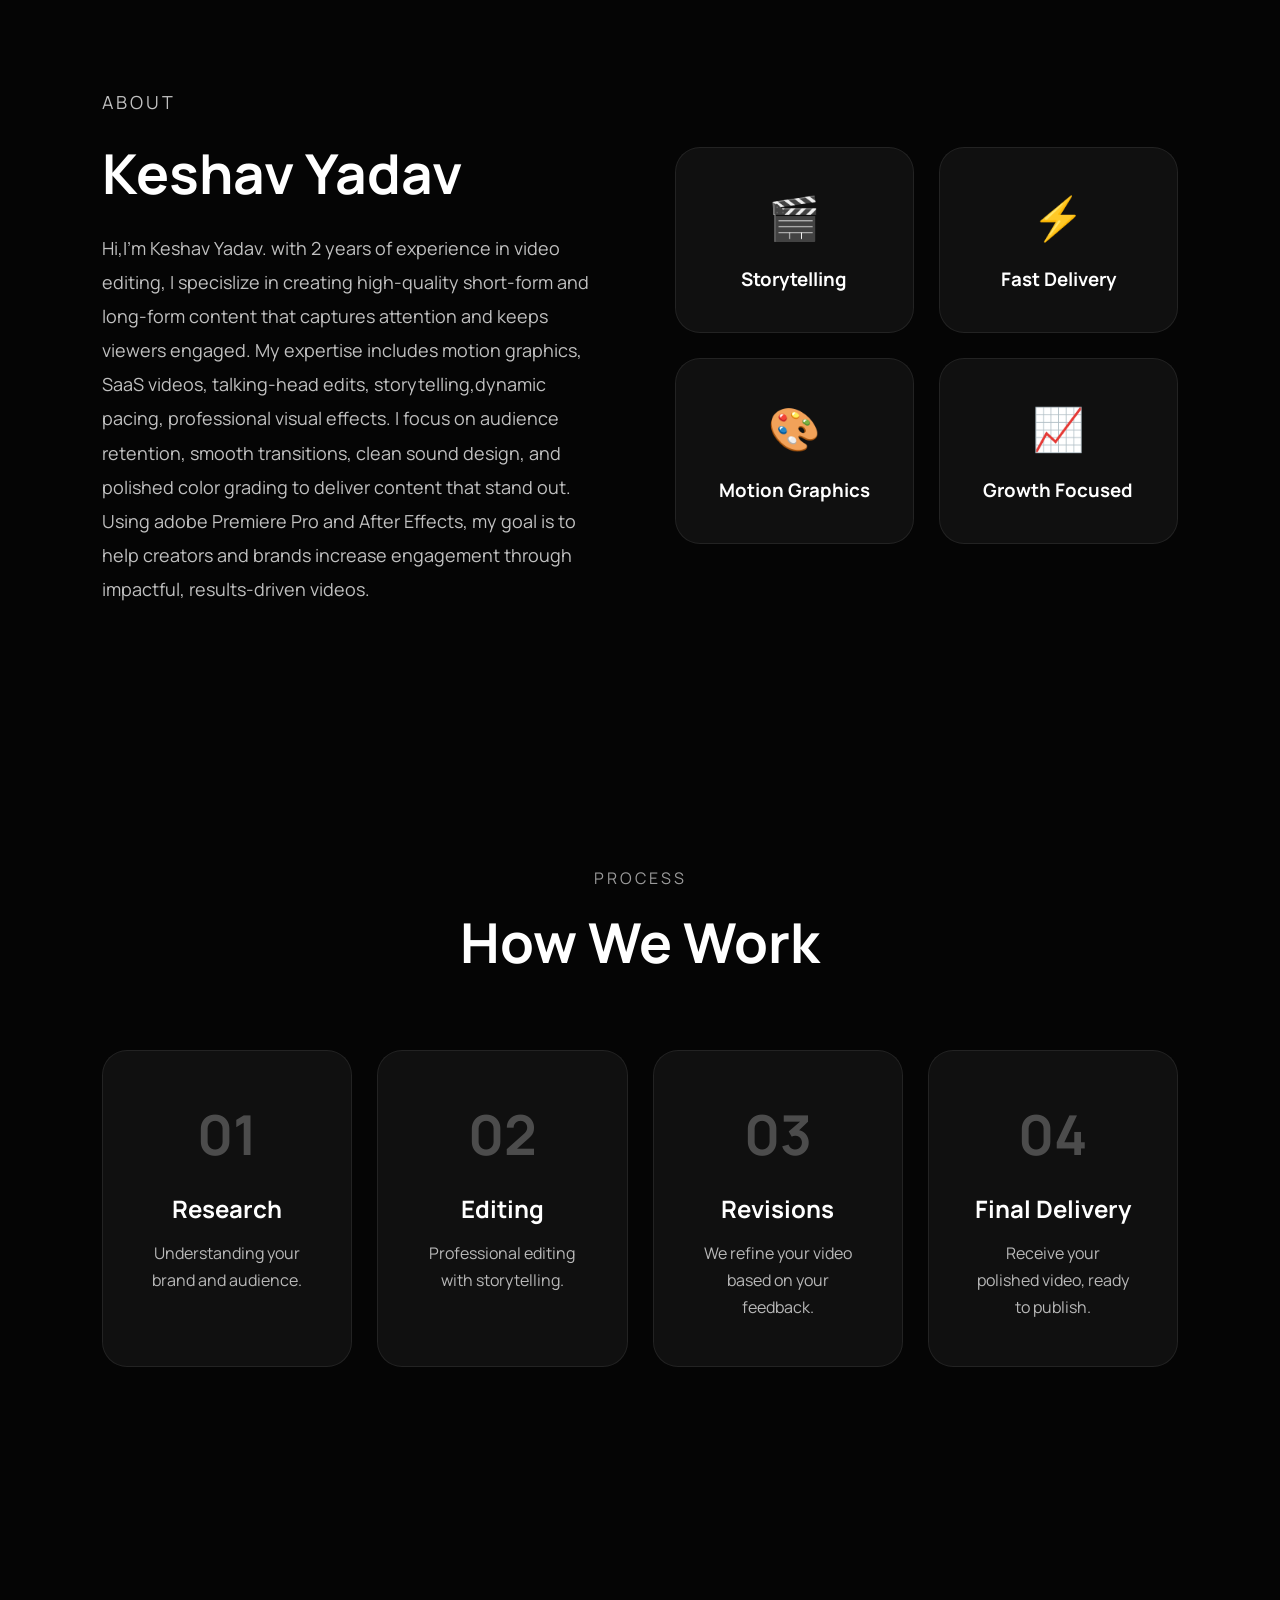
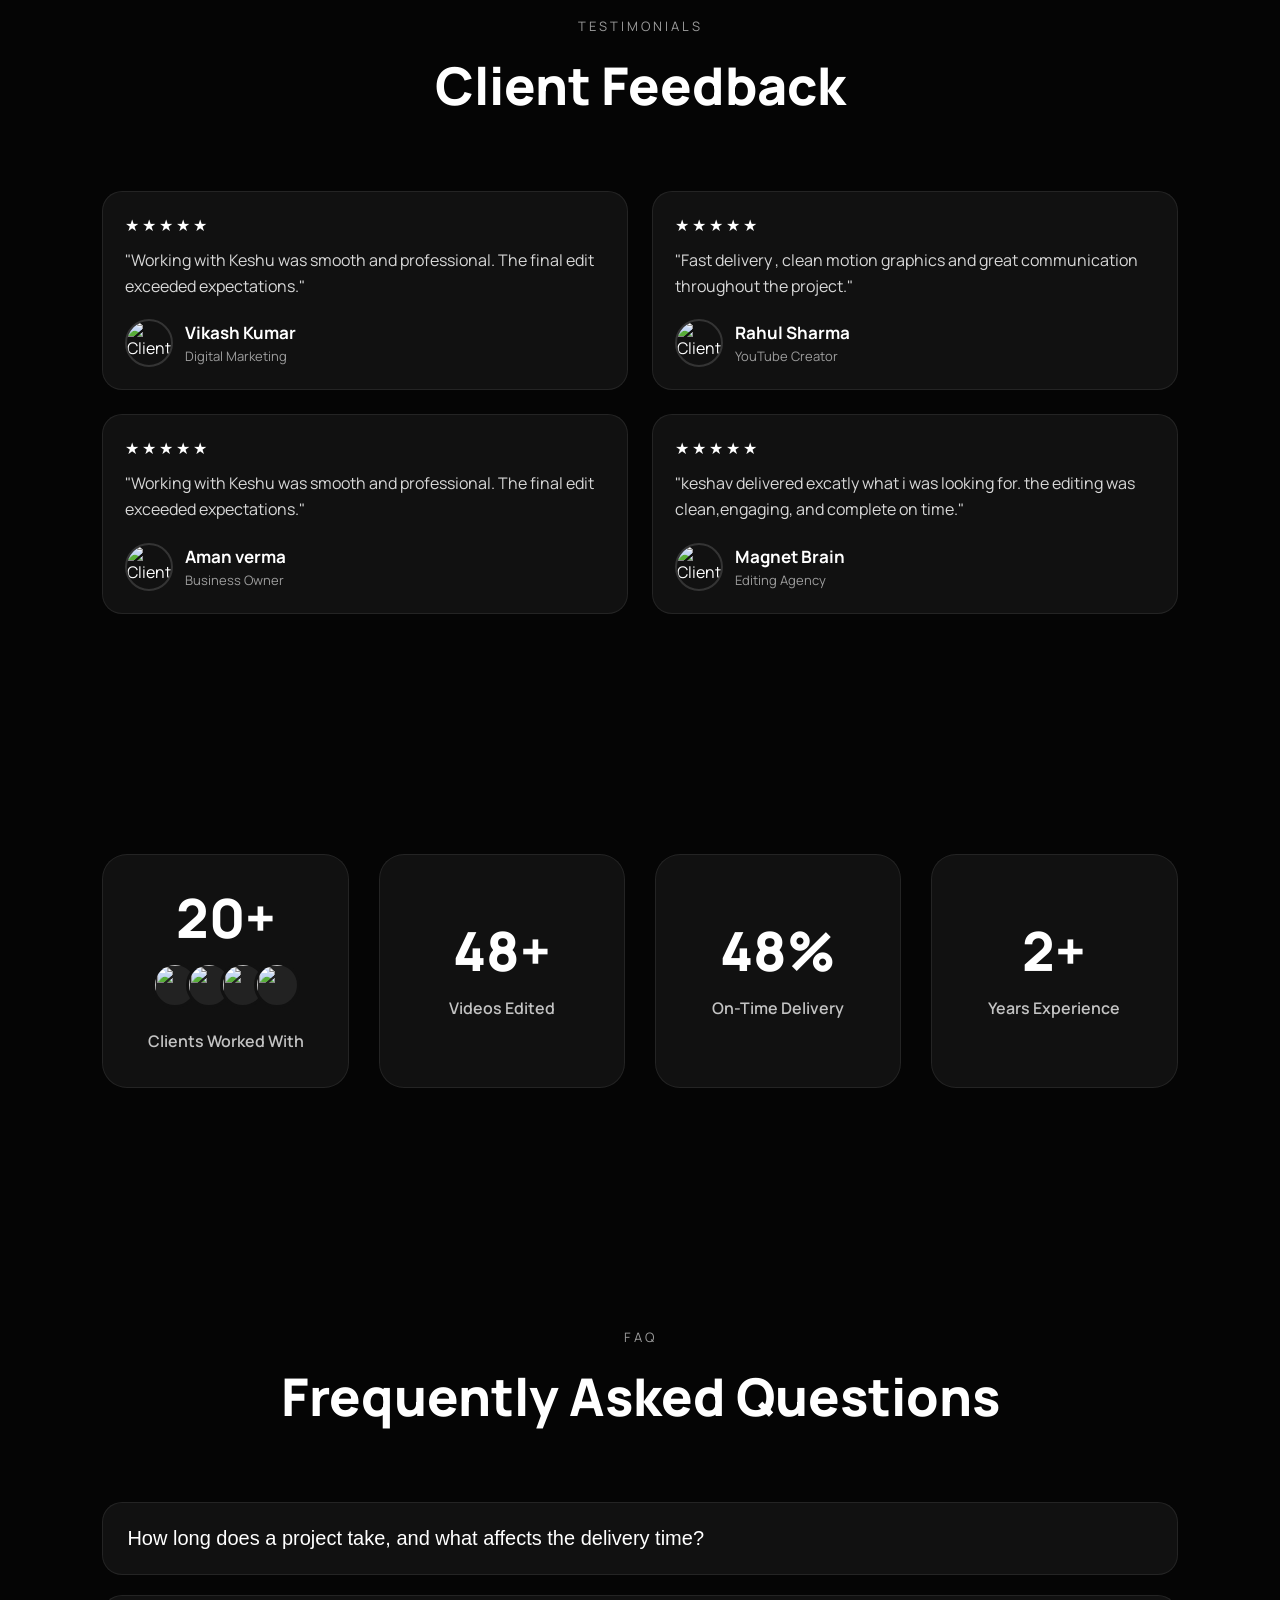
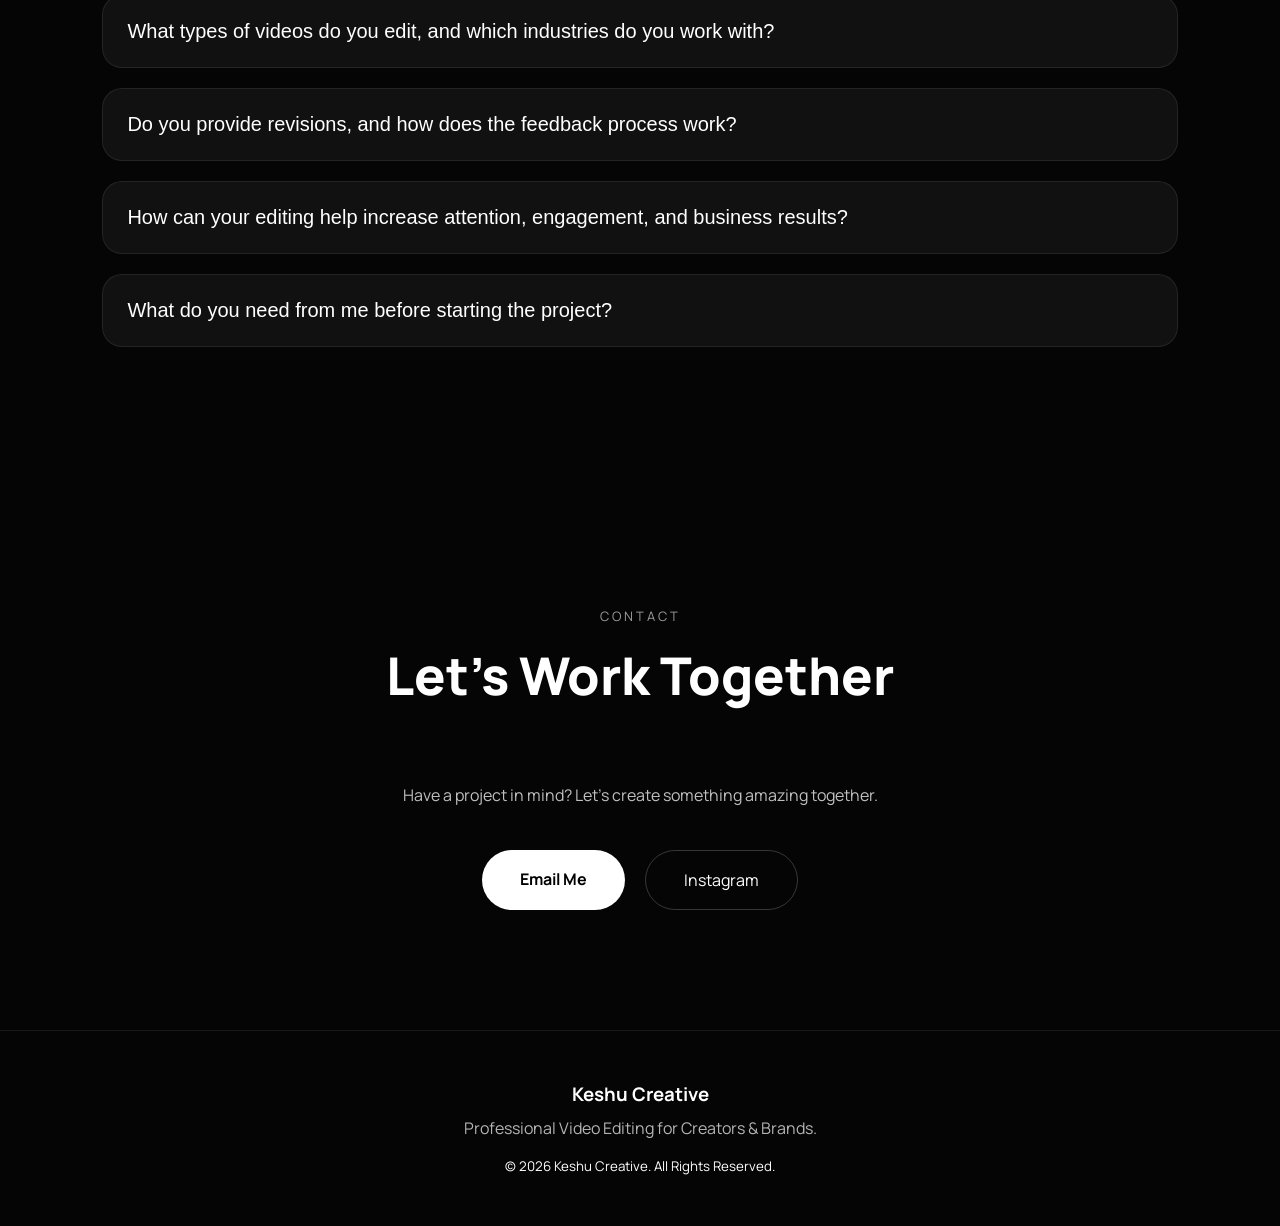
==== commit 88d31233: "Add files via upload" ====
--- a/index.html
+++ b/index.html
@@ -121,16 +121,9 @@
 <div class="hero-right">
 
 <div class="preview-card">
-   <iframe
-    width="100%"
-    height="100%"
-    src="https://www.youtube.com/embed/qDmMemJrhOY"
-    title="YouTube Shorts"
-    frameborder="0"
-    allow="accelerometer; autoplay; clipboard-write; encrypted-media; gyroscope; picture-in-picture; web-share"
-    referrerpolicy="strict-origin-when-cross-origin"
-    allowfullscreen>
-</iframe>
+
+COMING SOON
+
 </div>
 
 </div>
@@ -659,4 +652,4 @@
 
 </body>
 
-</html>
+</html>
--- a/style.css
+++ b/style.css
@@ -202,33 +202,30 @@
 }
 
 .preview-card{
-    width:420px;
-    height:550px;
-
-    background:#101010;
-    border:1px solid rgba(255,255,255,.08);
-    border-radius:30px;
-
-    overflow:hidden;
-
-    display:flex;
-    justify-content:center;
-    align-items:center;
-
-    transition:.3s ease;
-}
-
-.preview-card:hover{
-    transform:translateY(-8px);
-}
-
-.preview-card iframe{
-    width:100%;
-    height:100%;
-    border:none;
-    display:block;
-    border-radius:30px;
-}
+
+width:300px;
+aspect-ratio:9/16 ;
+
+height:auto;
+
+border-radius:30px;
+
+background:#101010;
+
+display:flex;
+
+justify-content:center;
+
+align-items:center;
+
+font-size:28px;
+
+font-weight:700;
+
+border:1px solid rgba(255,255,255,.08);
+
+}
+
 
 /* ===== Animated Background ===== */
 
@@ -372,10 +369,10 @@
 
 .preview-card{
 
-    width:88vw;          /* pehle 75% tha */
-    max-width:360px;     /* pehle 310px tha */
-
-    aspect-ratio:2/3;
+    width:88vw;        
+    max-width:310px;   
+
+    aspect-ratio:9/16;
     height:auto;
 
     margin:0 auto;
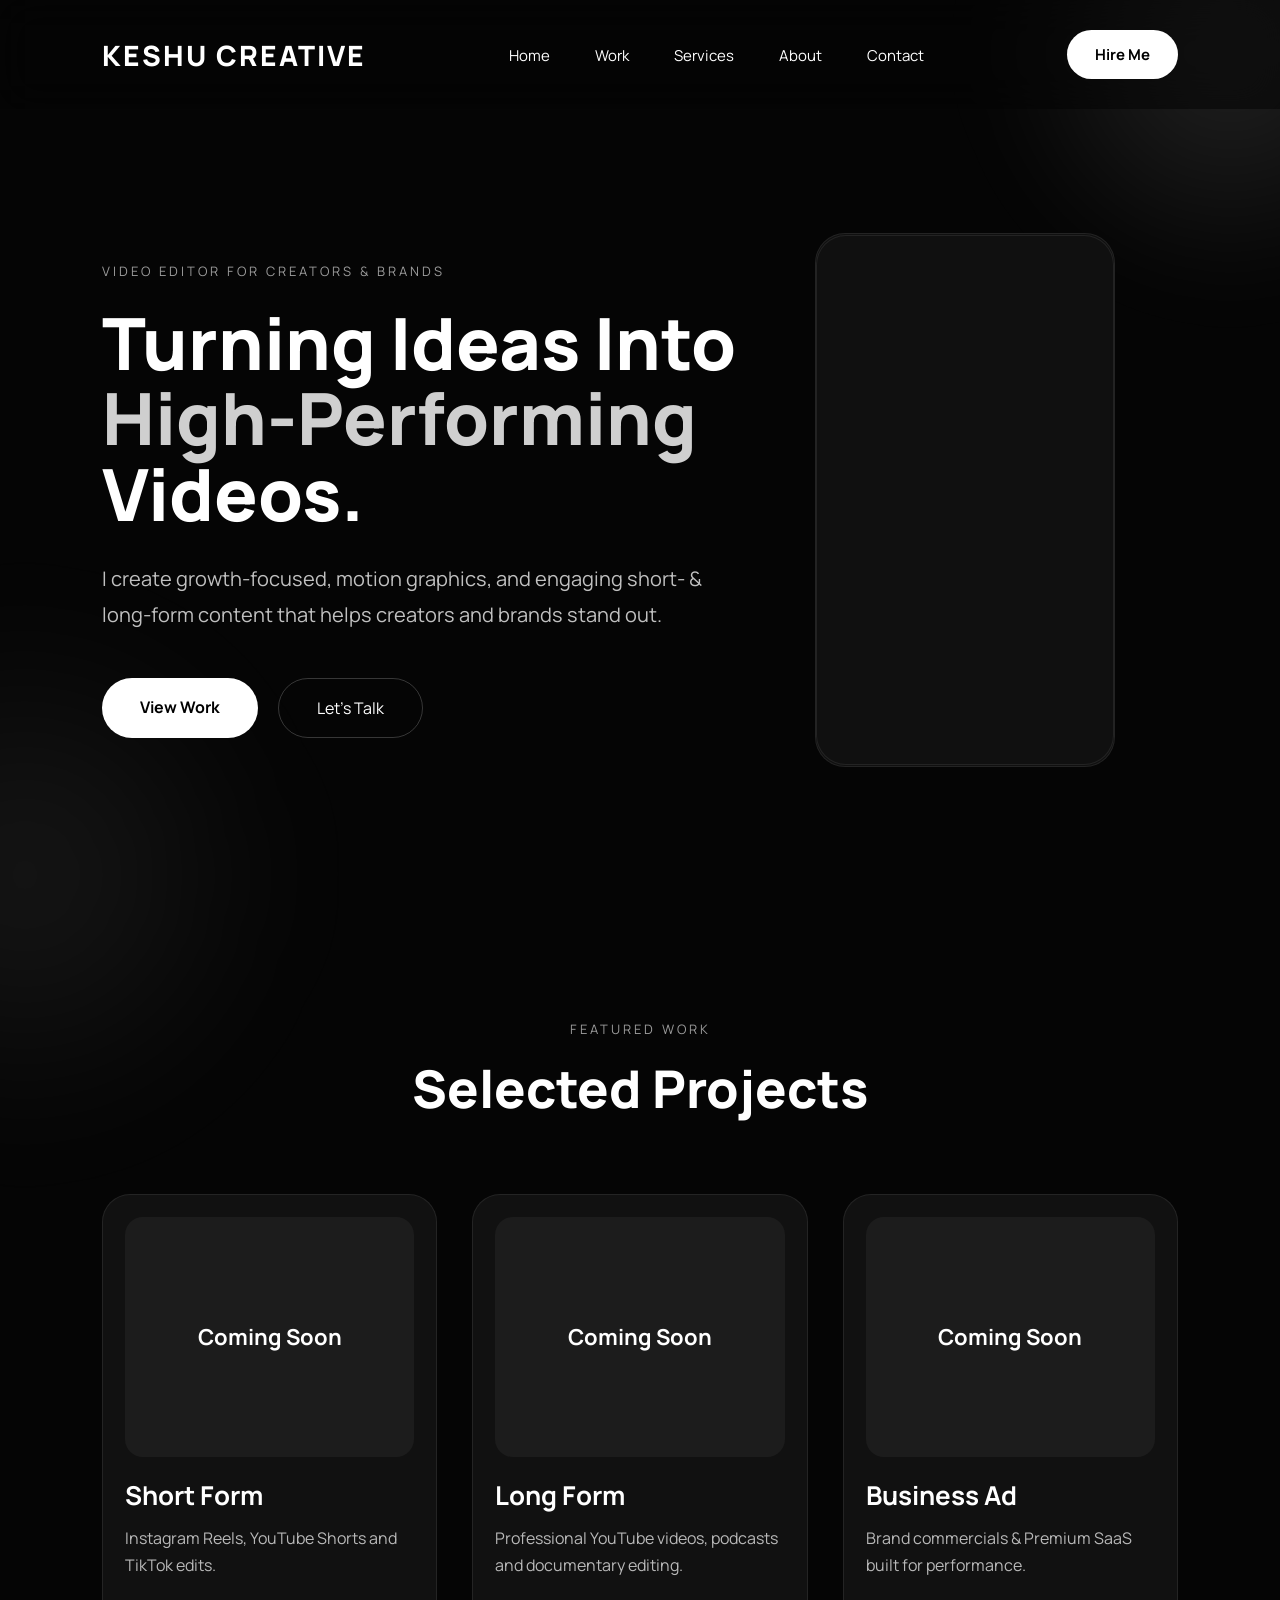
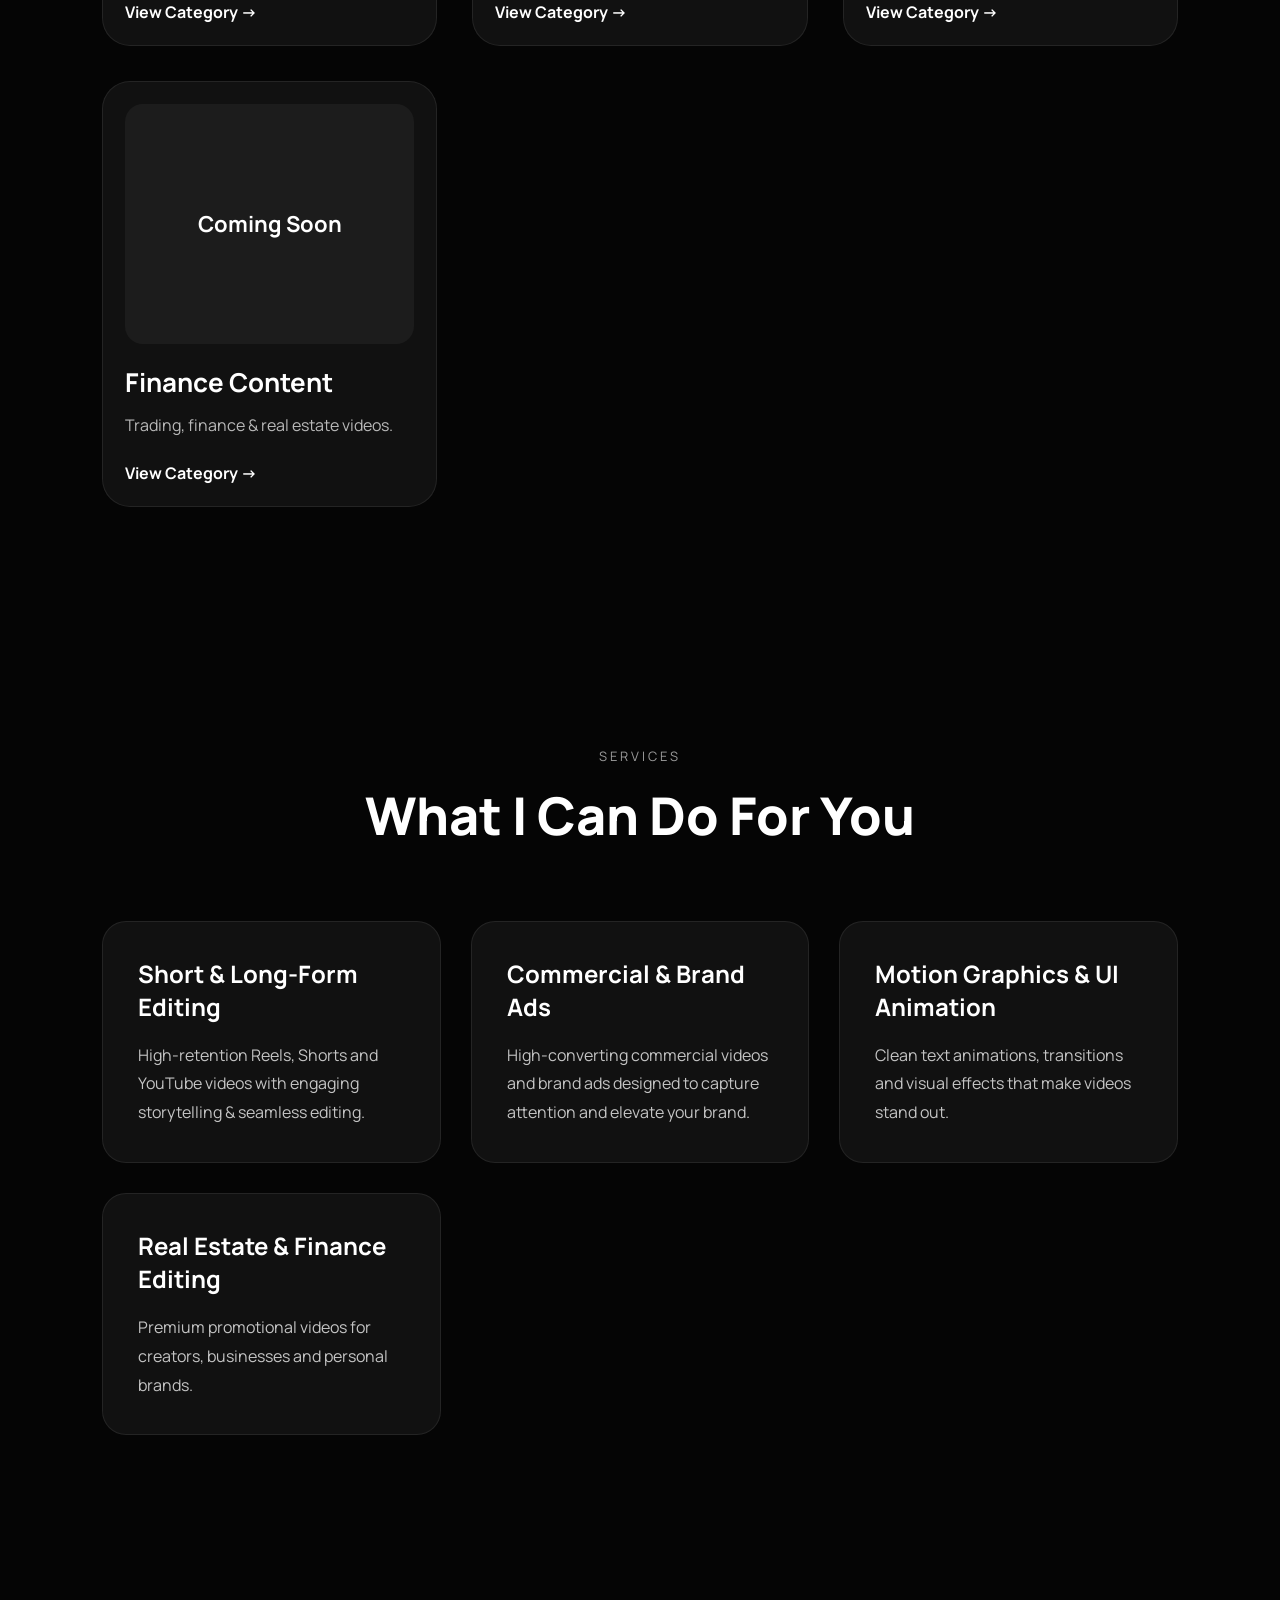
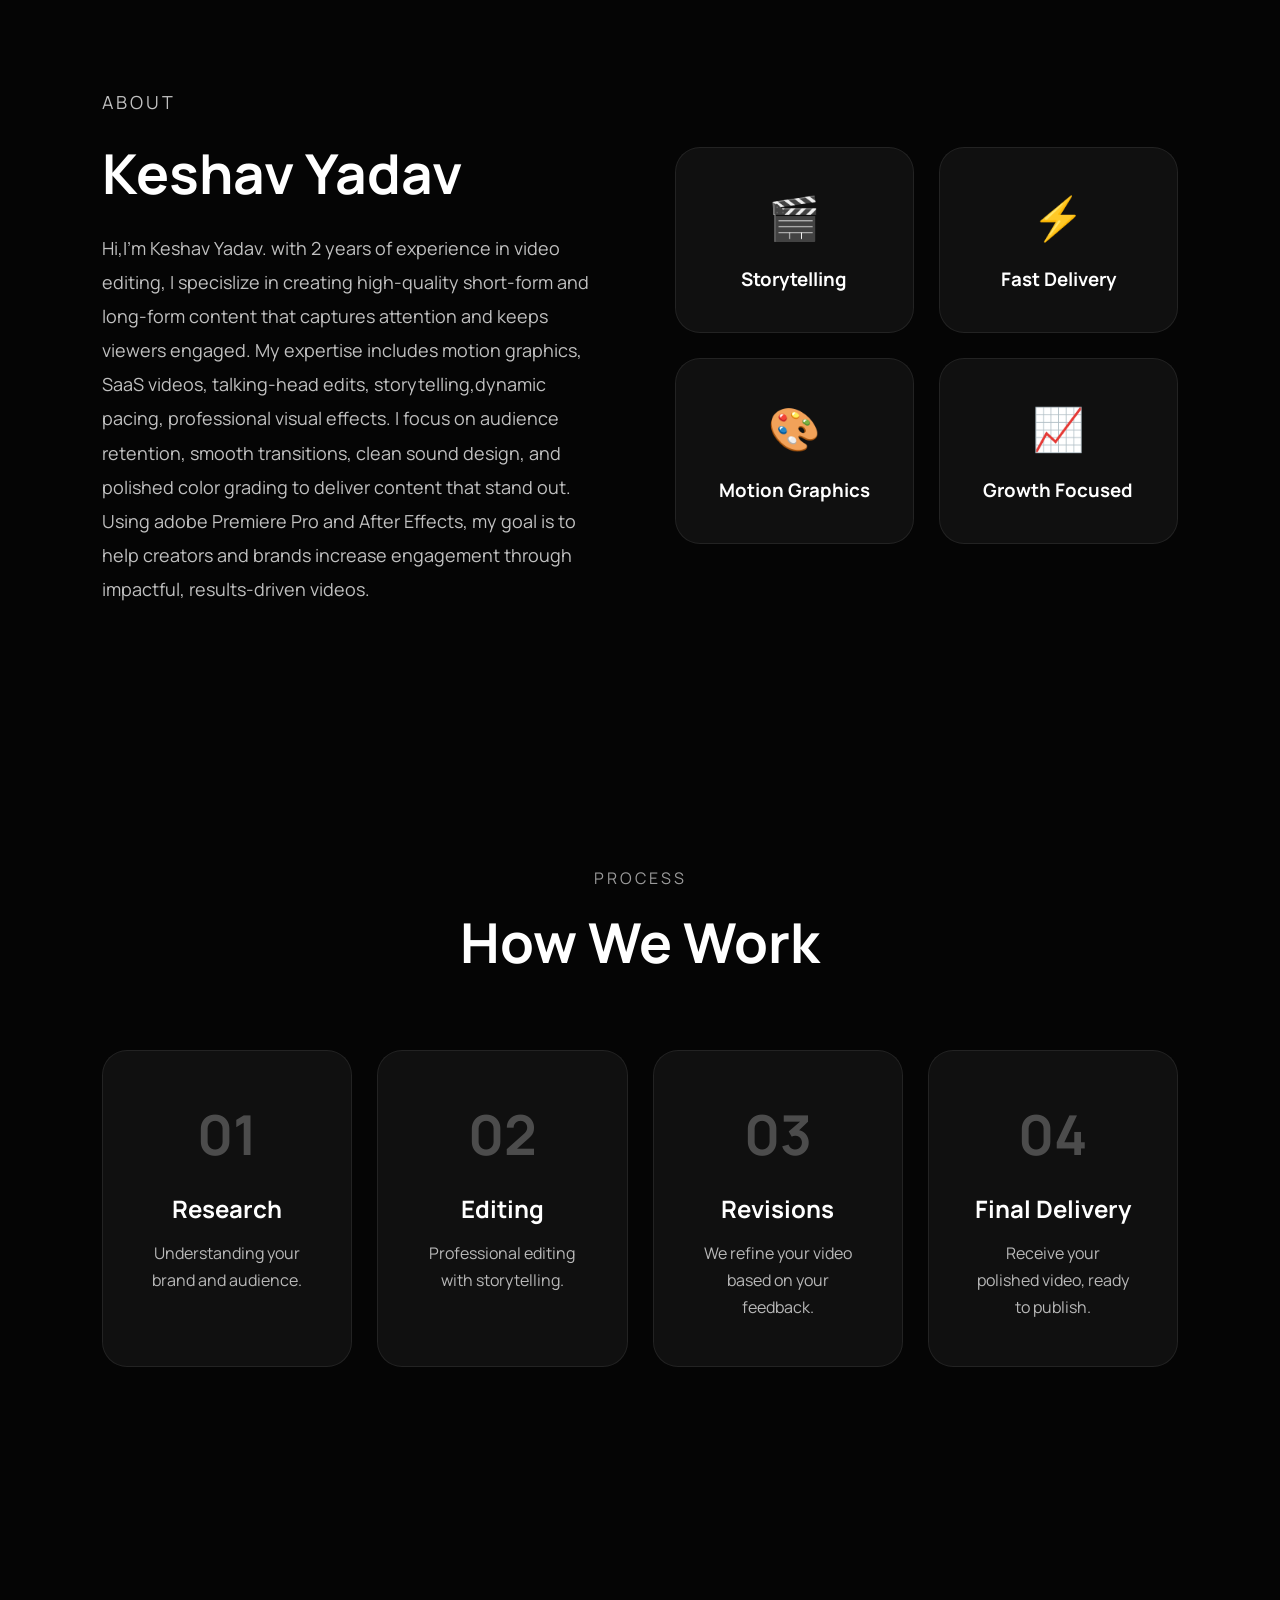
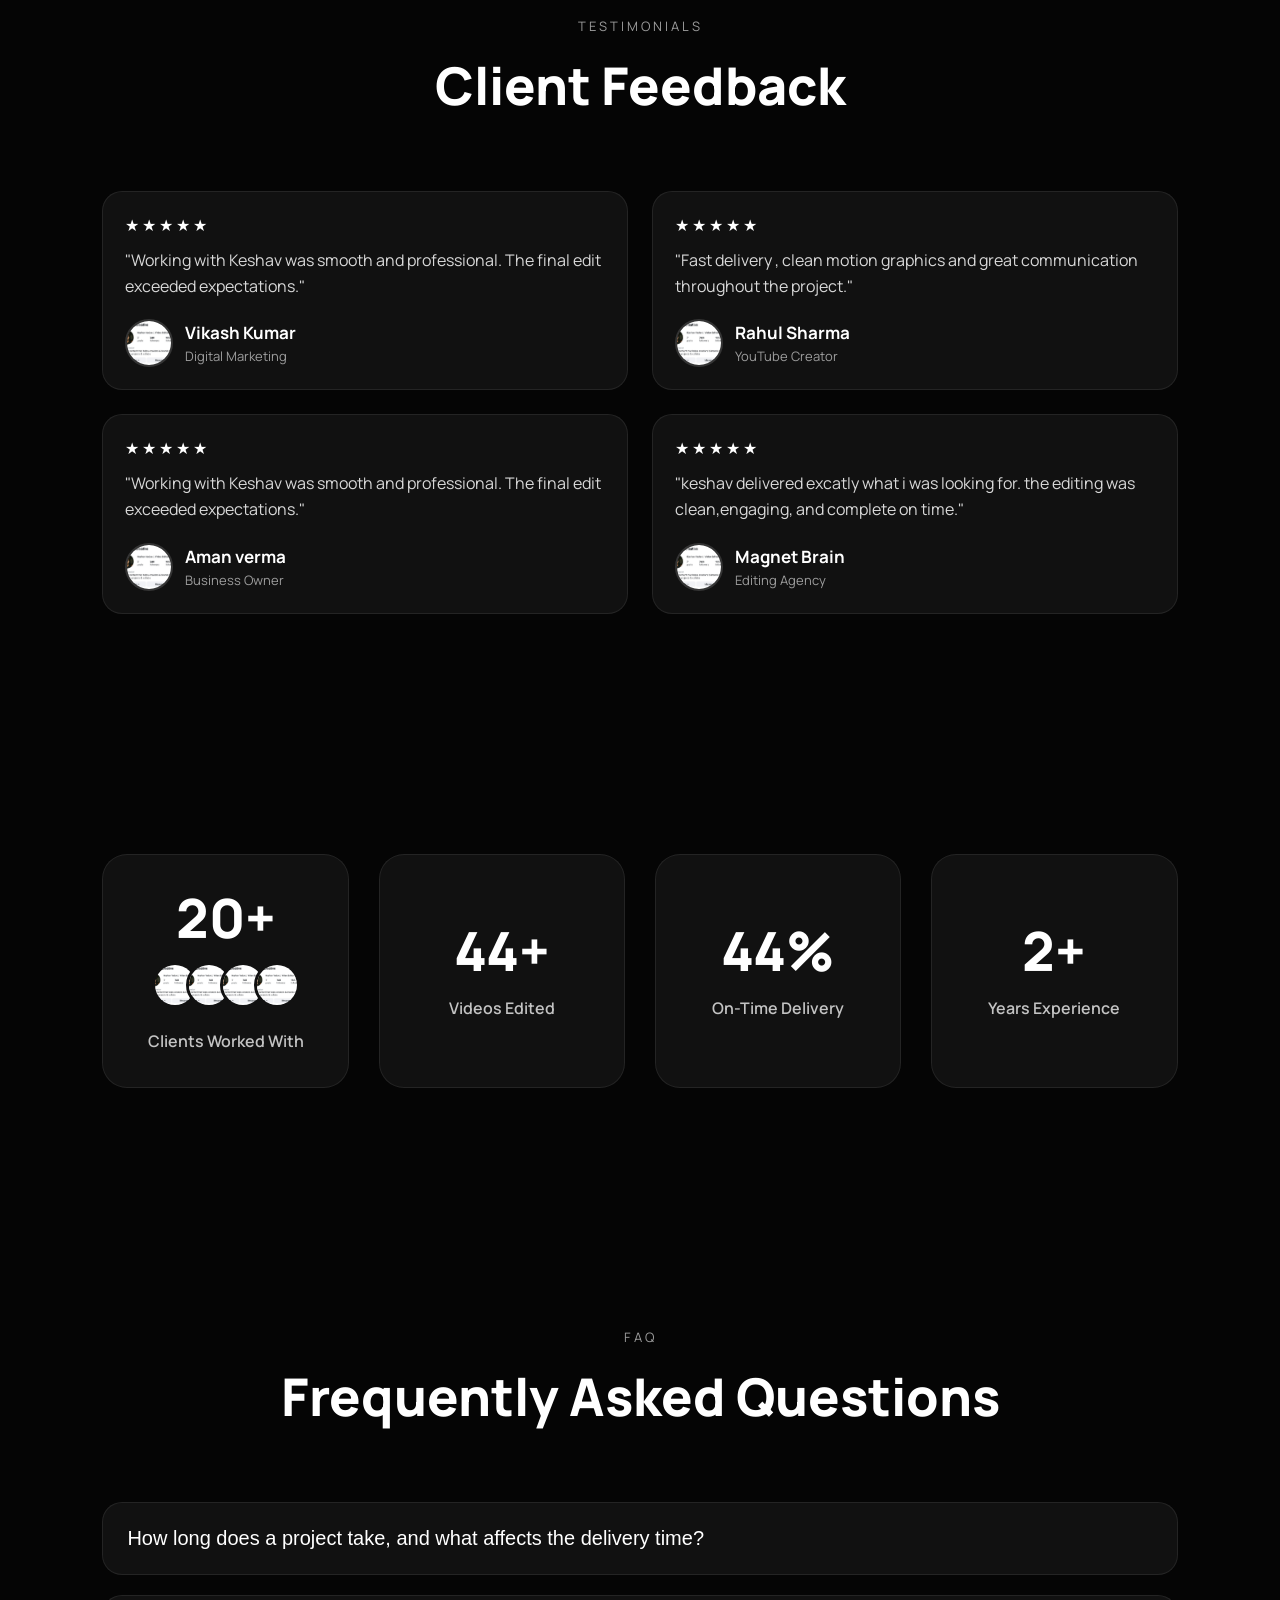
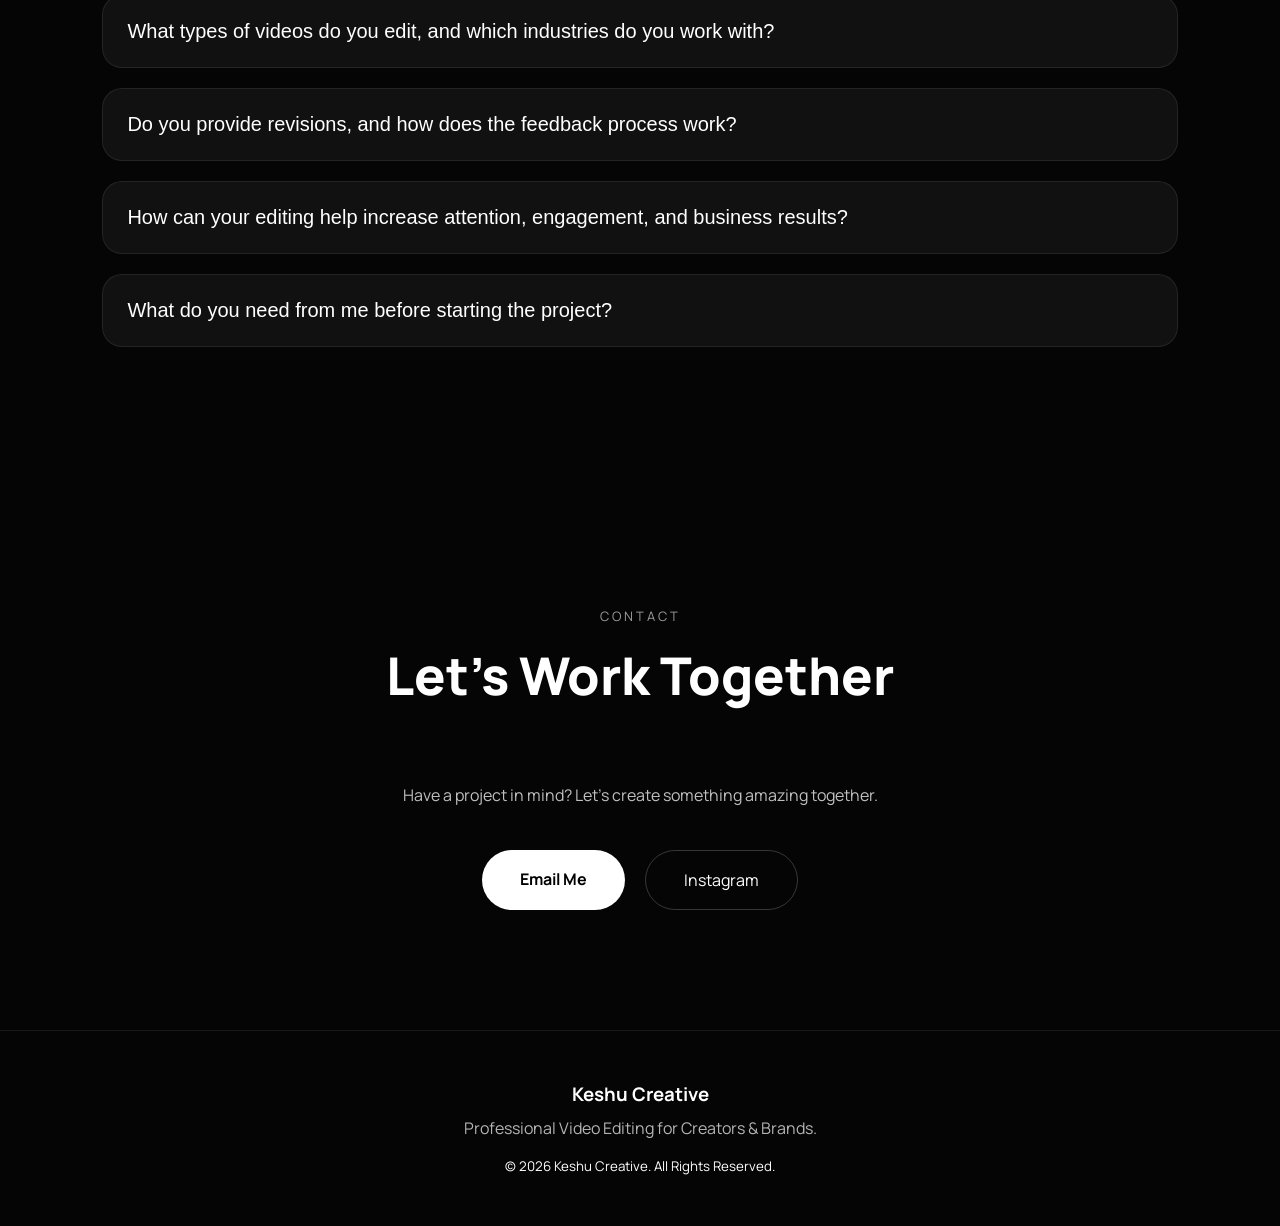
==== commit 64f28e82: "Add files via upload" ====
--- a/index.html
+++ b/index.html
@@ -122,7 +122,14 @@
 
 <div class="preview-card">
 
-COMING SOON
+<div class="preview-card">
+  <iframe
+    src="https://www.youtube.com/embed/K_taQ7WGNMM?rel=0&modestbranding=1"
+    title="Keshu Creative Showreel"
+    allow="accelerometer; autoplay; clipboard-write; encrypted-media; gyroscope; picture-in-picture; web-share"
+    allowfullscreen>
+  </iframe>
+</div>
 
 </div>
 
@@ -216,12 +223,12 @@
 
         <div class="service-card">
             <h3>Short & Long-Form Editing</h3>
-            <p>High-retention Reels, Shorts and TikTok videos with fast pacing, captions and engaging storytelling.</p>
+            <p>High-retention Reels, Shorts and YouTube videos with engaging storytelling & seamless editing.</p>
         </div>
 
         <div class="service-card">
             <h3>Commercial & Brand Ads</h3>
-            <p>Professional long-form edits with motion graphics, sound design and seamless storytelling.</p>
+            <p>High-converting commercial videos and brand ads designed to capture attention and elevate your brand.</p>
         </div>
 
         <div class="service-card">
@@ -230,7 +237,7 @@
         </div>
 
         <div class="service-card">
-            <h3>Real Estate & Finance Content</h3>
+            <h3>Real Estate & Finance Editing</h3>
             <p>Premium promotional videos for creators, businesses and personal brands.</p>
         </div>
 
@@ -372,7 +379,7 @@
 
     <div class="rating">★★★★★</div>
 
-    <p>"Working with Keshu was smooth and professional. The final edit exceeded expectations."</p>
+    <p>"Working with Keshav was smooth and professional. The final edit exceeded expectations."</p>
 
     <div class="client">
 
@@ -414,7 +421,7 @@
 
     <div class="rating">★★★★★</div>
 
-    <p>"Working with Keshu was smooth and professional. The final edit exceeded expectations."</p>
+    <p>"Working with Keshav was smooth and professional. The final edit exceeded expectations."</p>
 
     <div class="client">
 
--- a/style.css
+++ b/style.css
@@ -202,28 +202,31 @@
 }
 
 .preview-card{
-
-width:300px;
-aspect-ratio:9/16 ;
-
-height:auto;
-
-border-radius:30px;
-
-background:#101010;
-
-display:flex;
-
-justify-content:center;
-
-align-items:center;
-
-font-size:28px;
-
-font-weight:700;
-
-border:1px solid rgba(255,255,255,.08);
-
+    width:300px;
+    aspect-ratio:9/16;
+    height:auto;
+
+    background:#101010;
+    border:1px solid rgba(255,255,255,.08);
+    border-radius:30px;
+    overflow:hidden;
+
+    display:flex;
+    justify-content:center;
+    align-items:center;
+
+    transition:.3s ease;
+}
+
+.preview-card:hover{
+    transform:translateY(-8px);
+}
+
+.preview-card iframe{
+    width:100%;
+    height:100%;
+    border:none;
+    display:block;
 }
 
 
@@ -369,8 +372,8 @@
 
 .preview-card{
 
-    width:88vw;        
-    max-width:310px;   
+    width:88vw;          /* pehle 75% tha */
+    max-width:310px;     /* pehle 310px tha */
 
     aspect-ratio:9/16;
     height:auto;
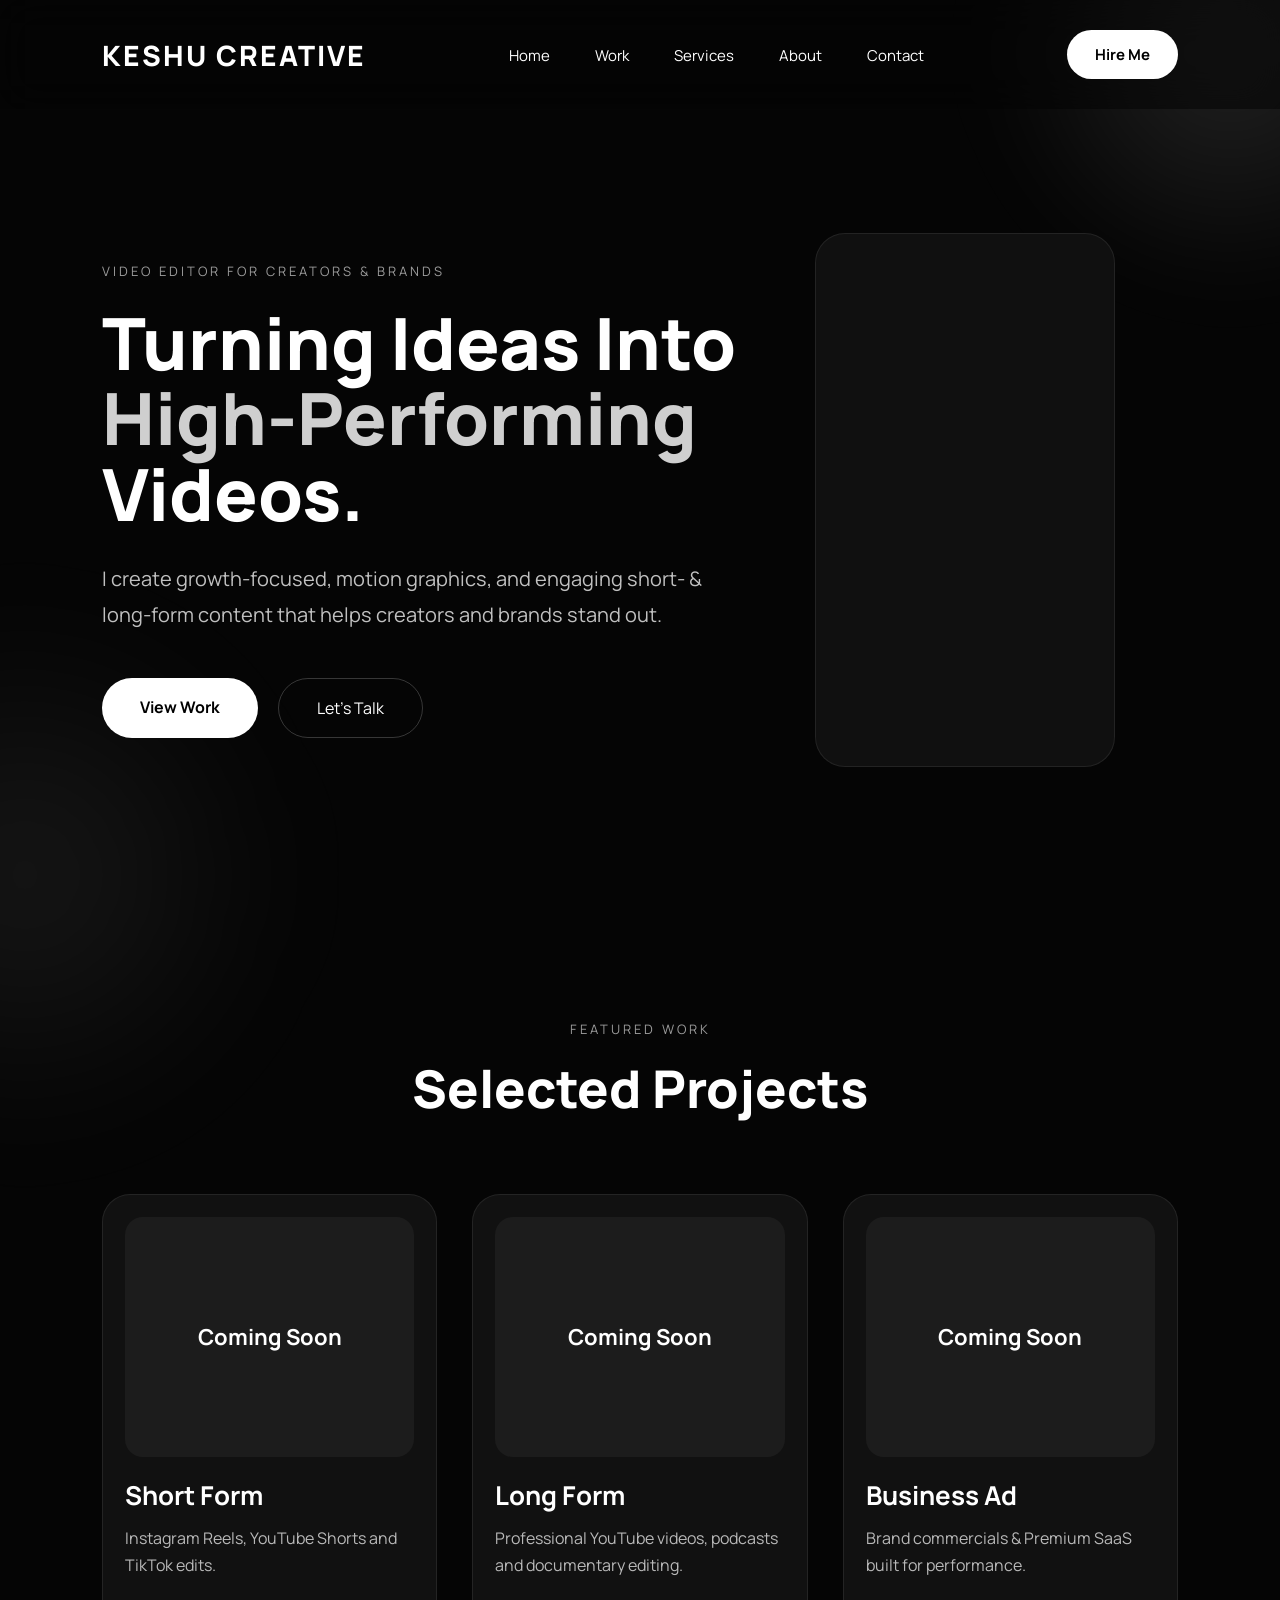
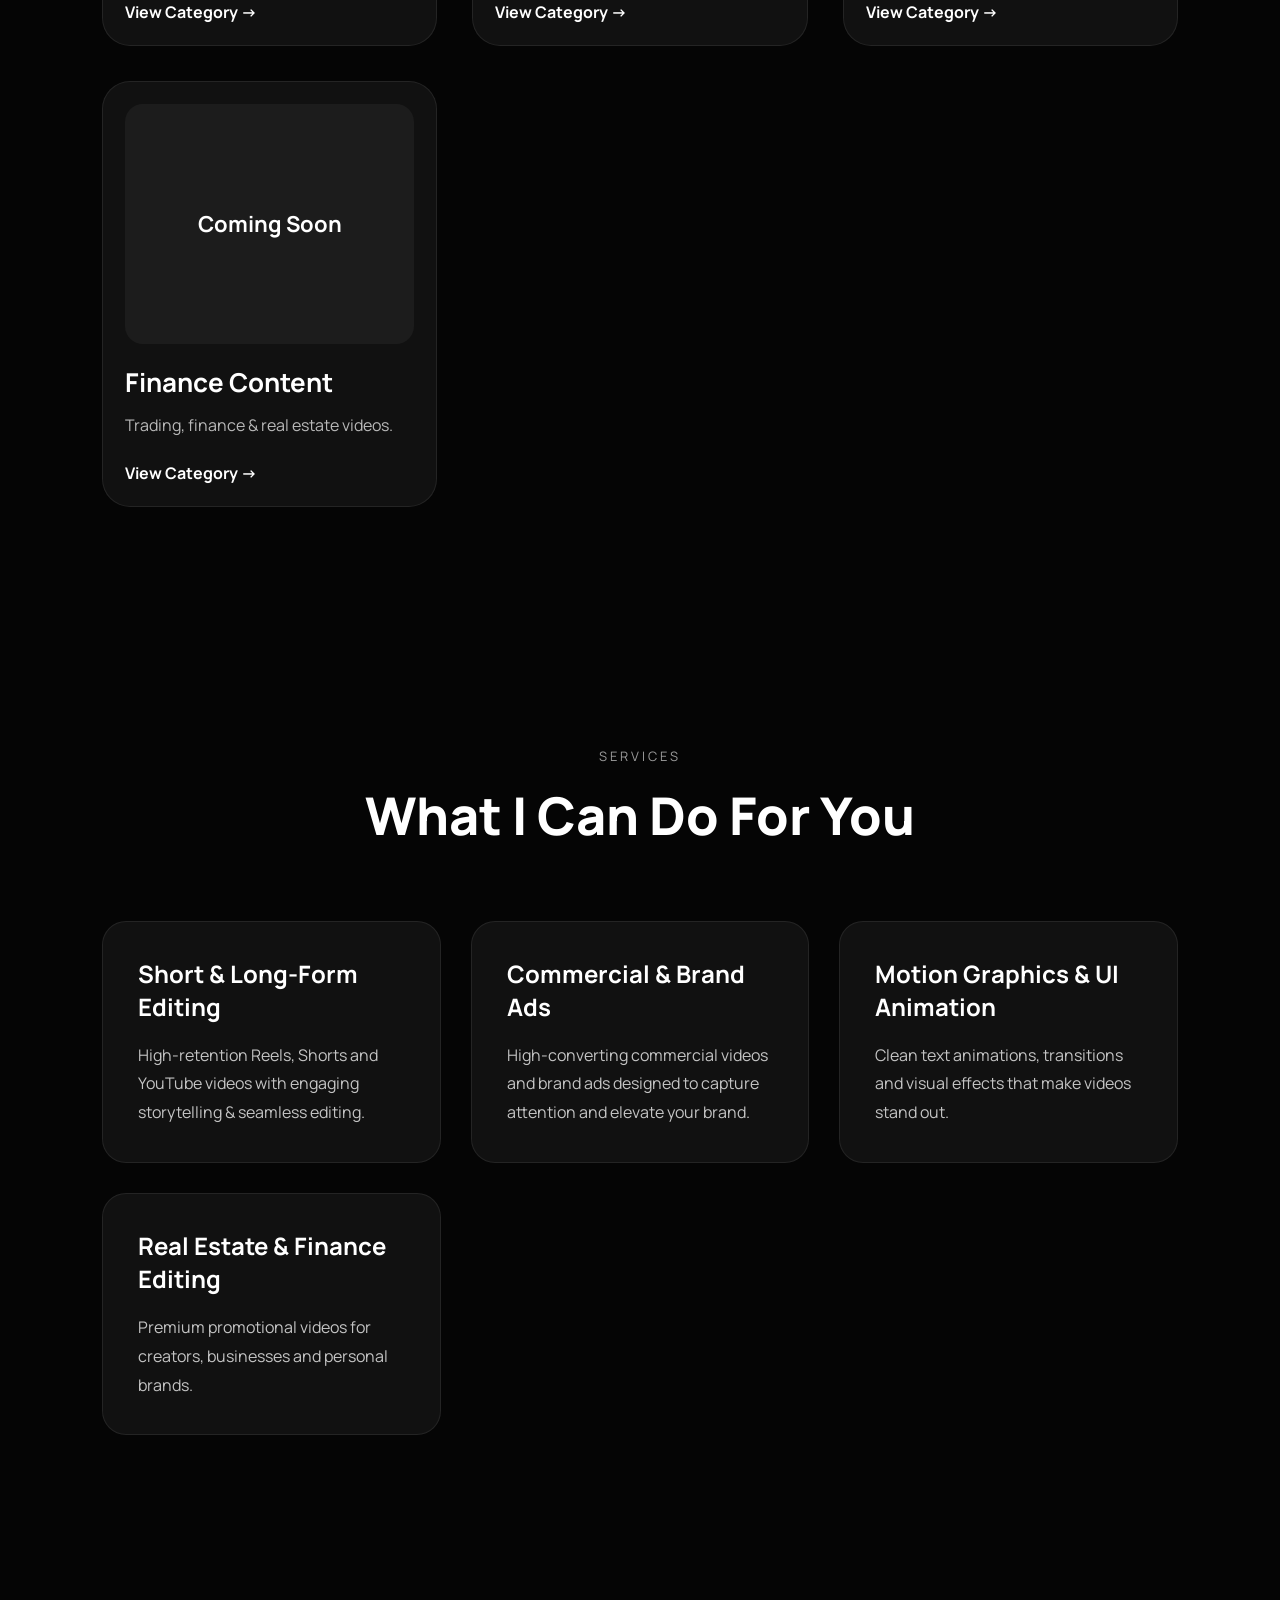
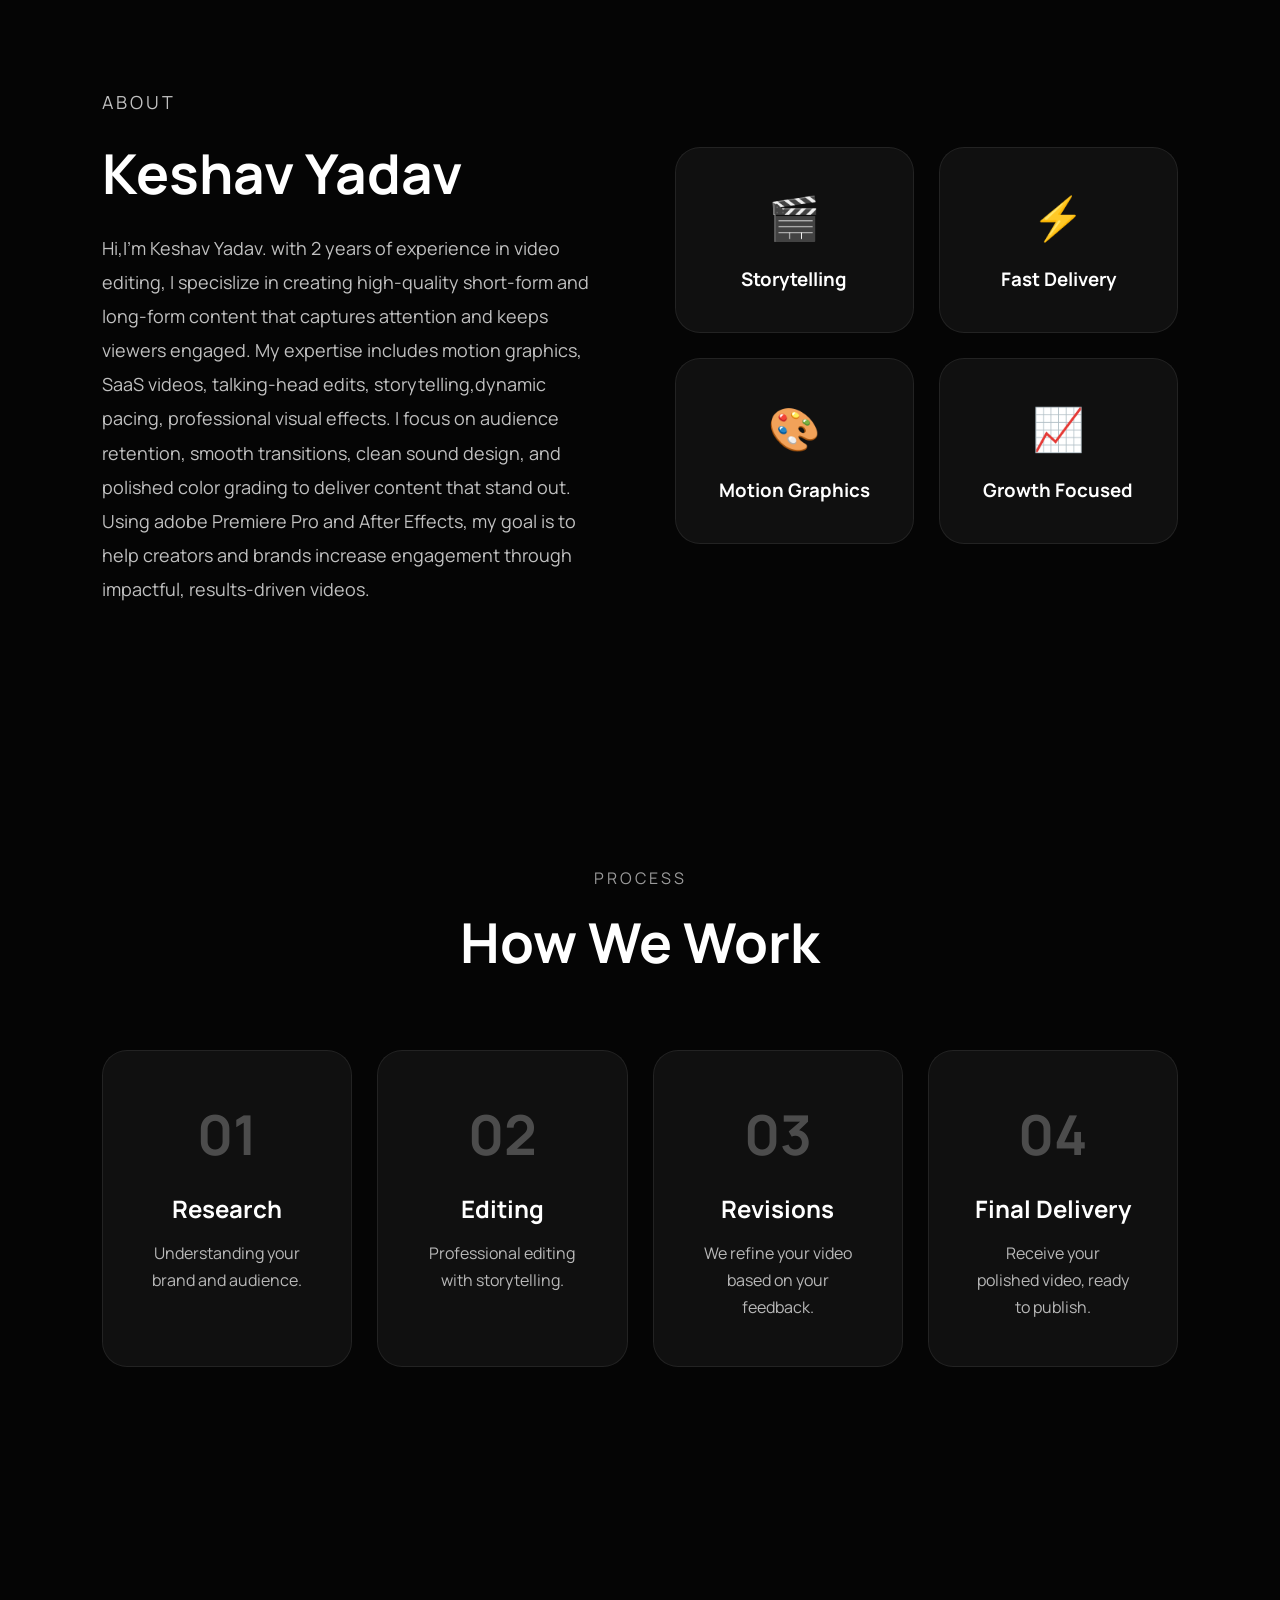
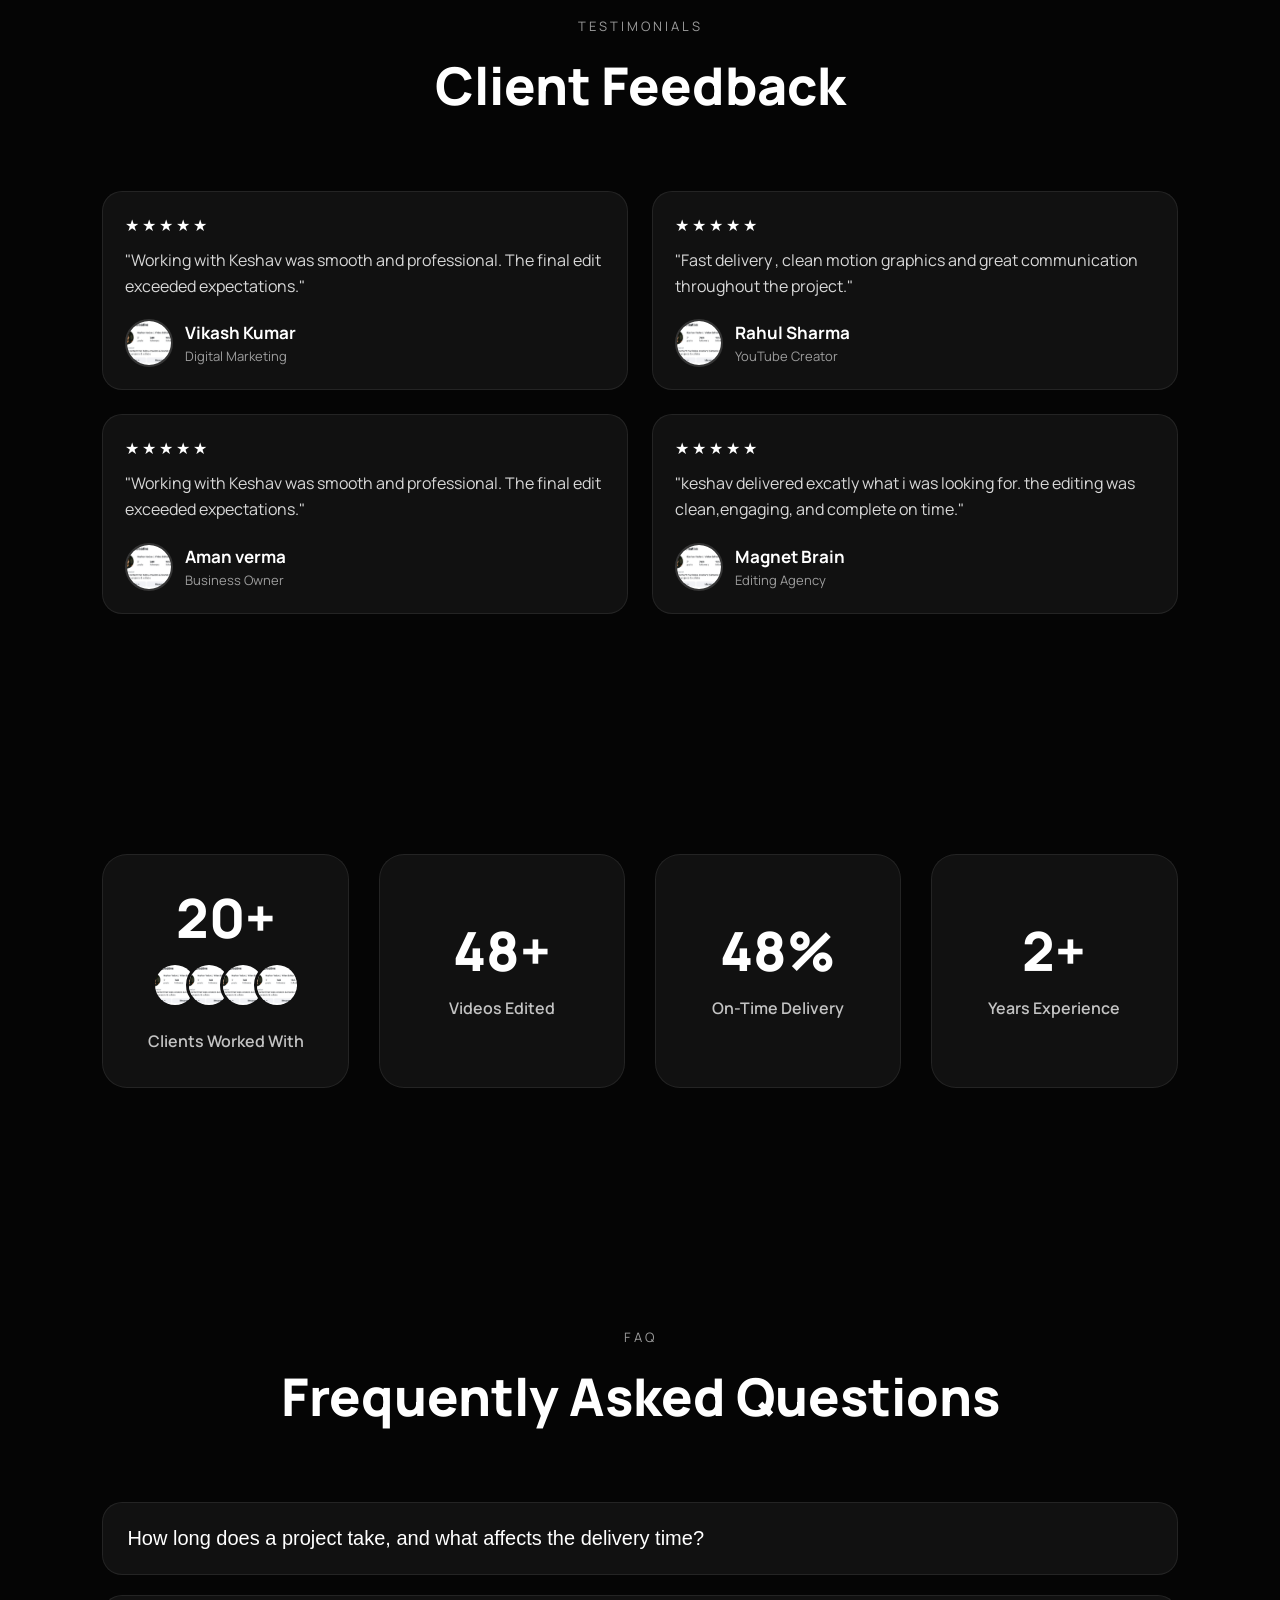
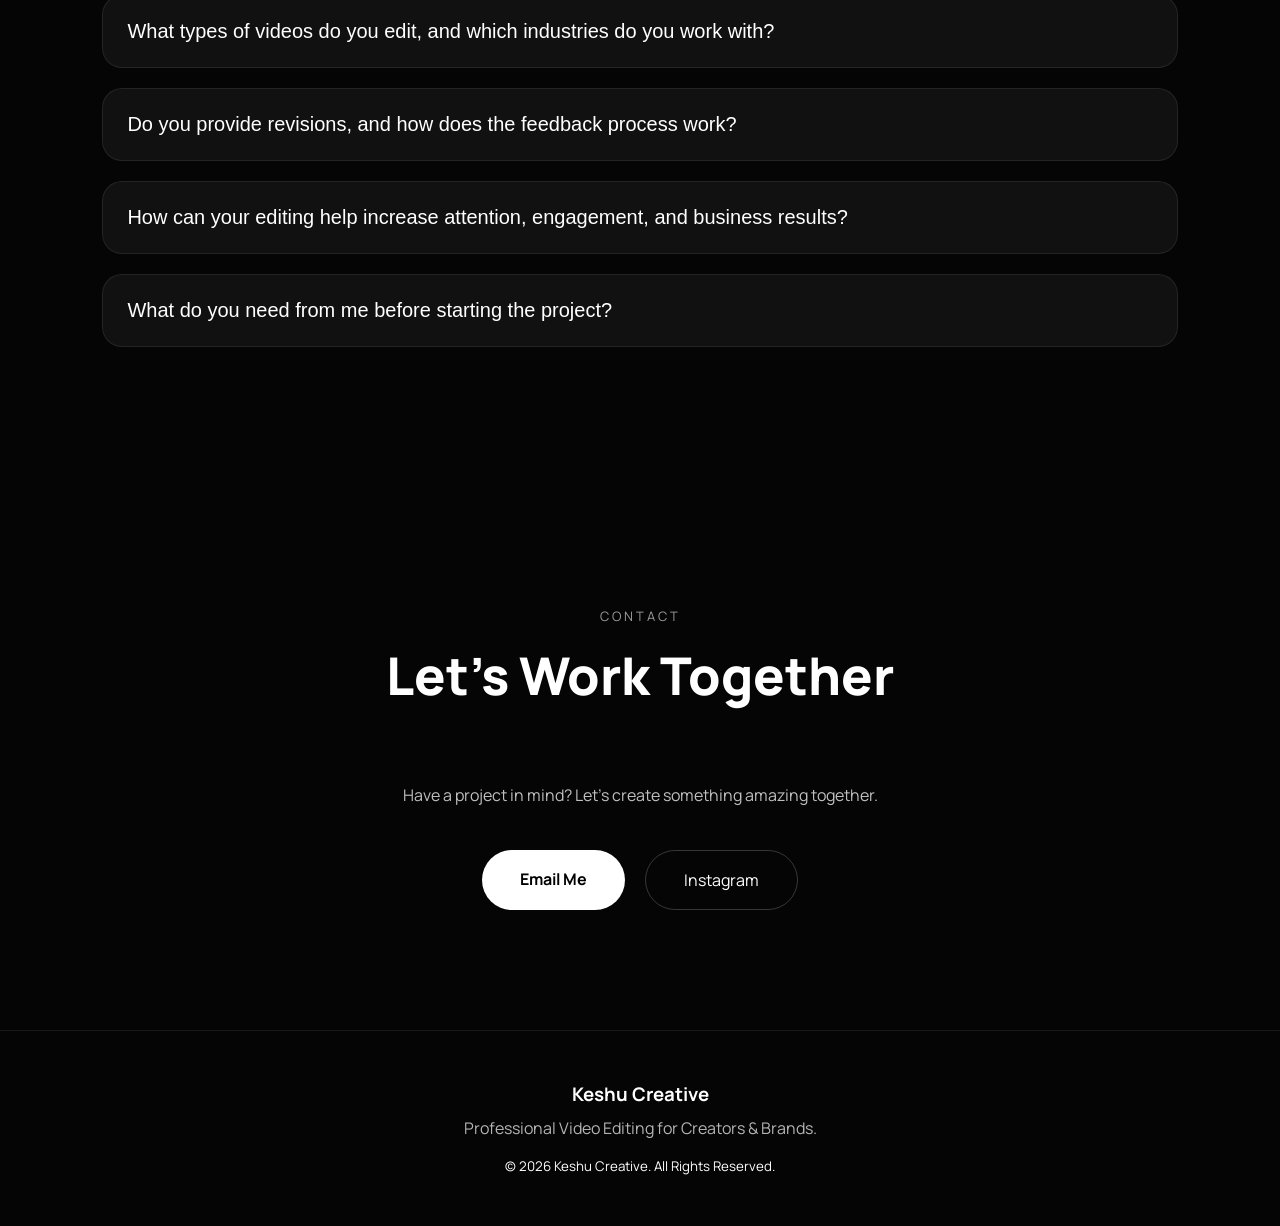
==== commit a1b5e05f: "Update index.html" ====
--- a/index.html
+++ b/index.html
@@ -122,14 +122,12 @@
 
 <div class="preview-card">
 
-<div class="preview-card">
   <iframe
     src="https://www.youtube.com/embed/K_taQ7WGNMM?rel=0&modestbranding=1"
     title="Keshu Creative Showreel"
     allow="accelerometer; autoplay; clipboard-write; encrypted-media; gyroscope; picture-in-picture; web-share"
     allowfullscreen>
   </iframe>
-</div>
 
 </div>
 
@@ -659,4 +657,4 @@
 
 </body>
 
-</html>+</html>
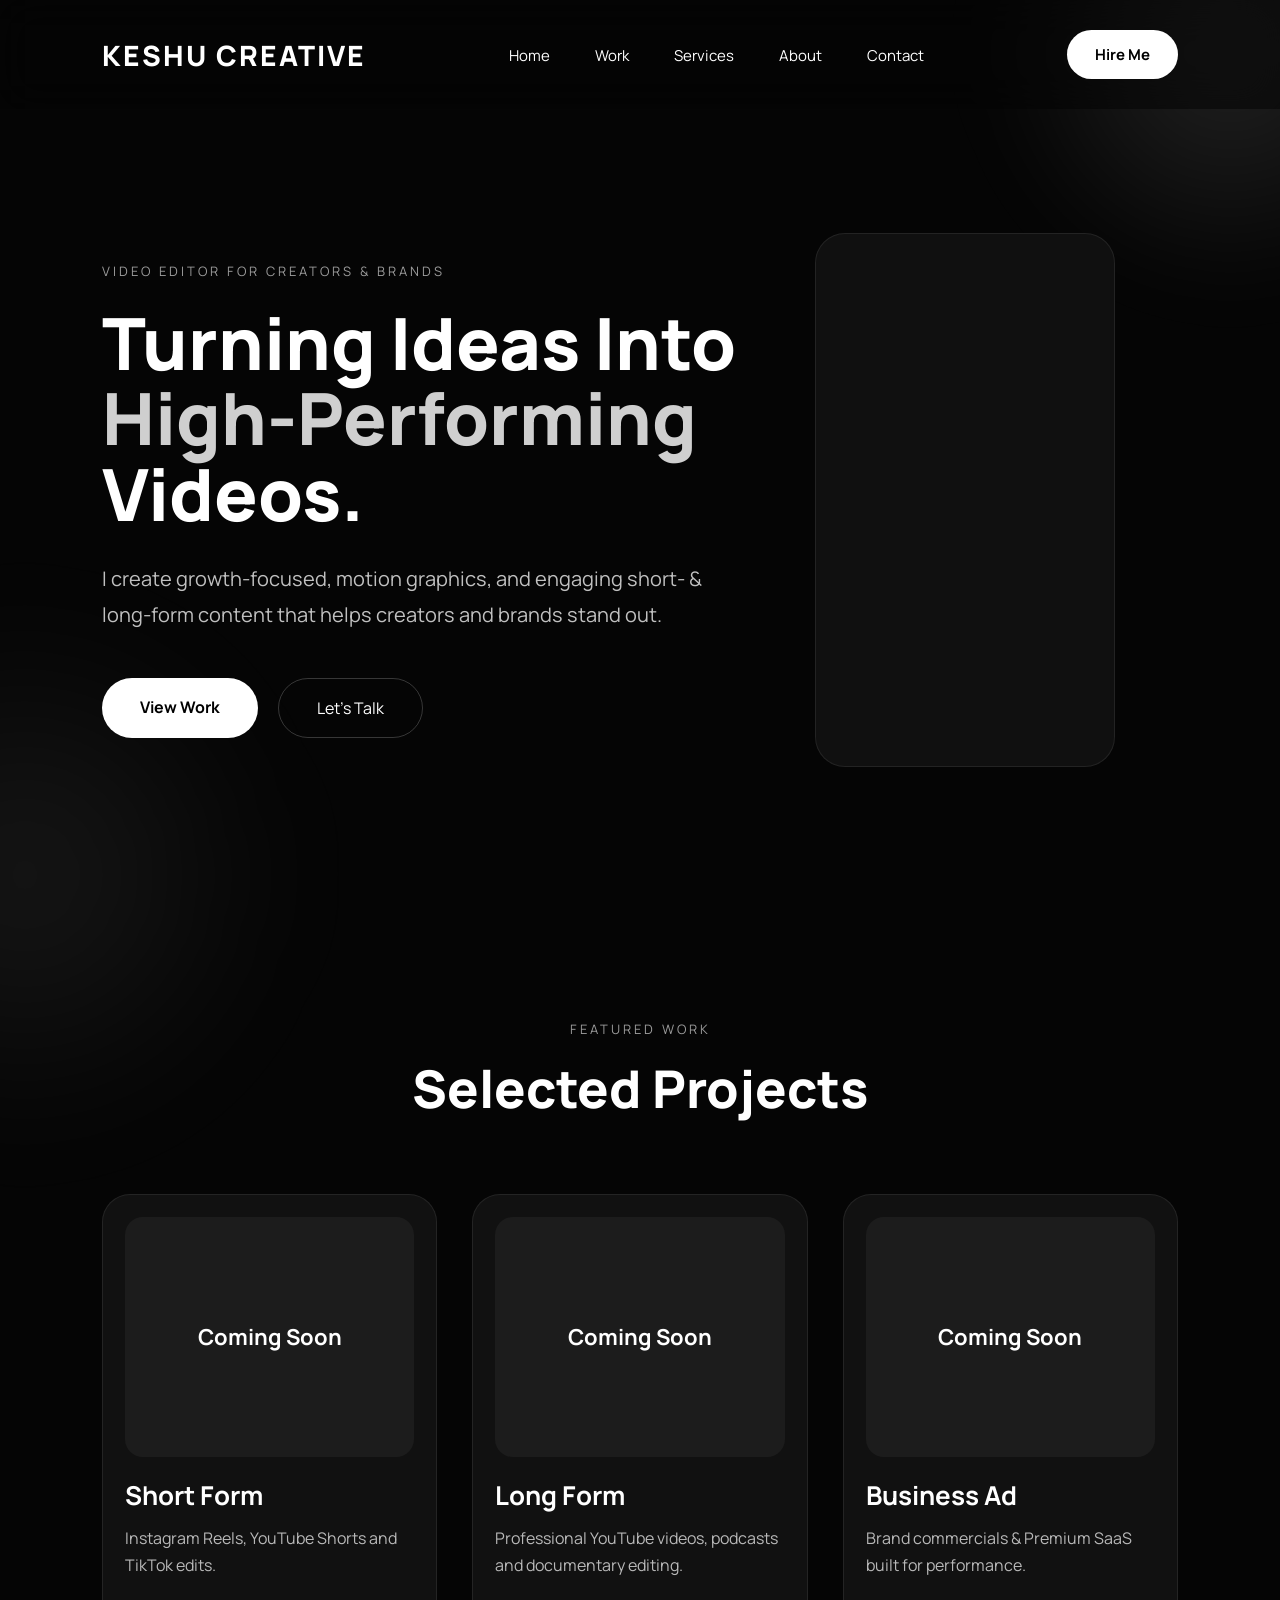
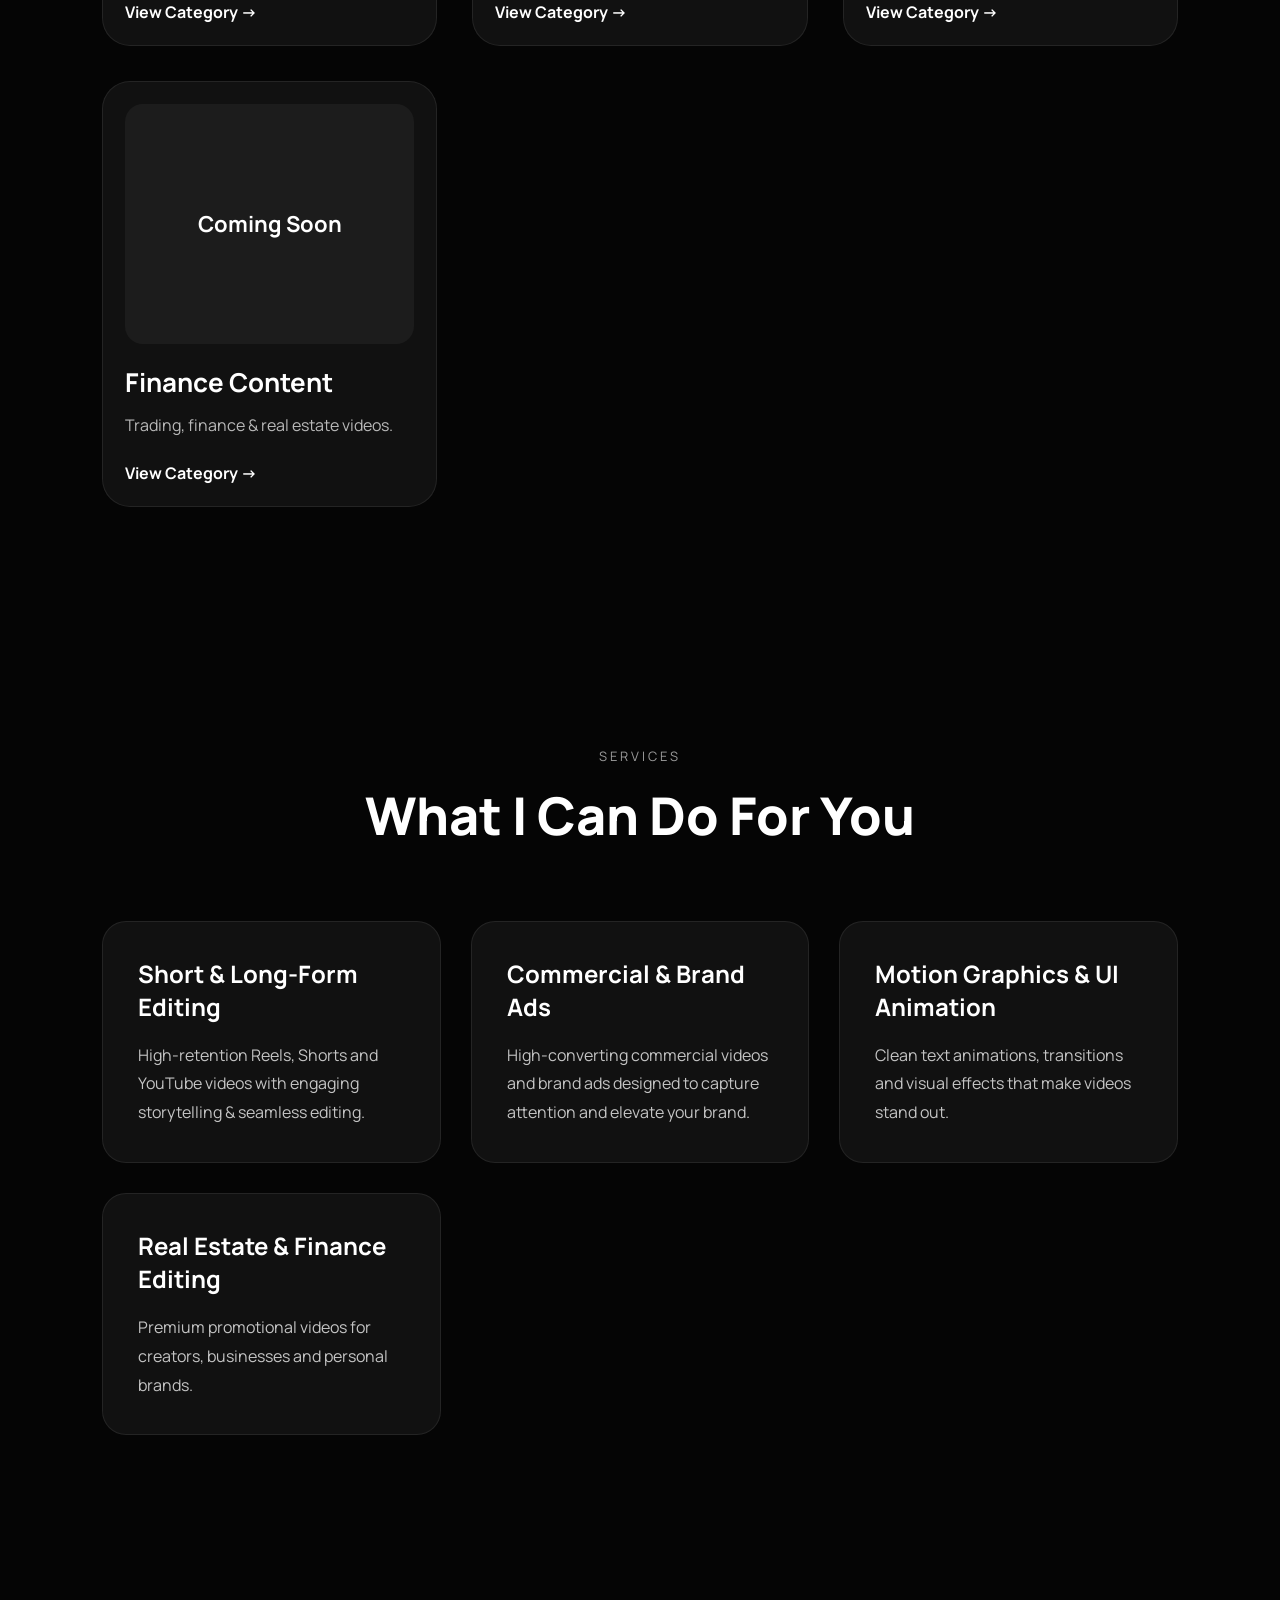
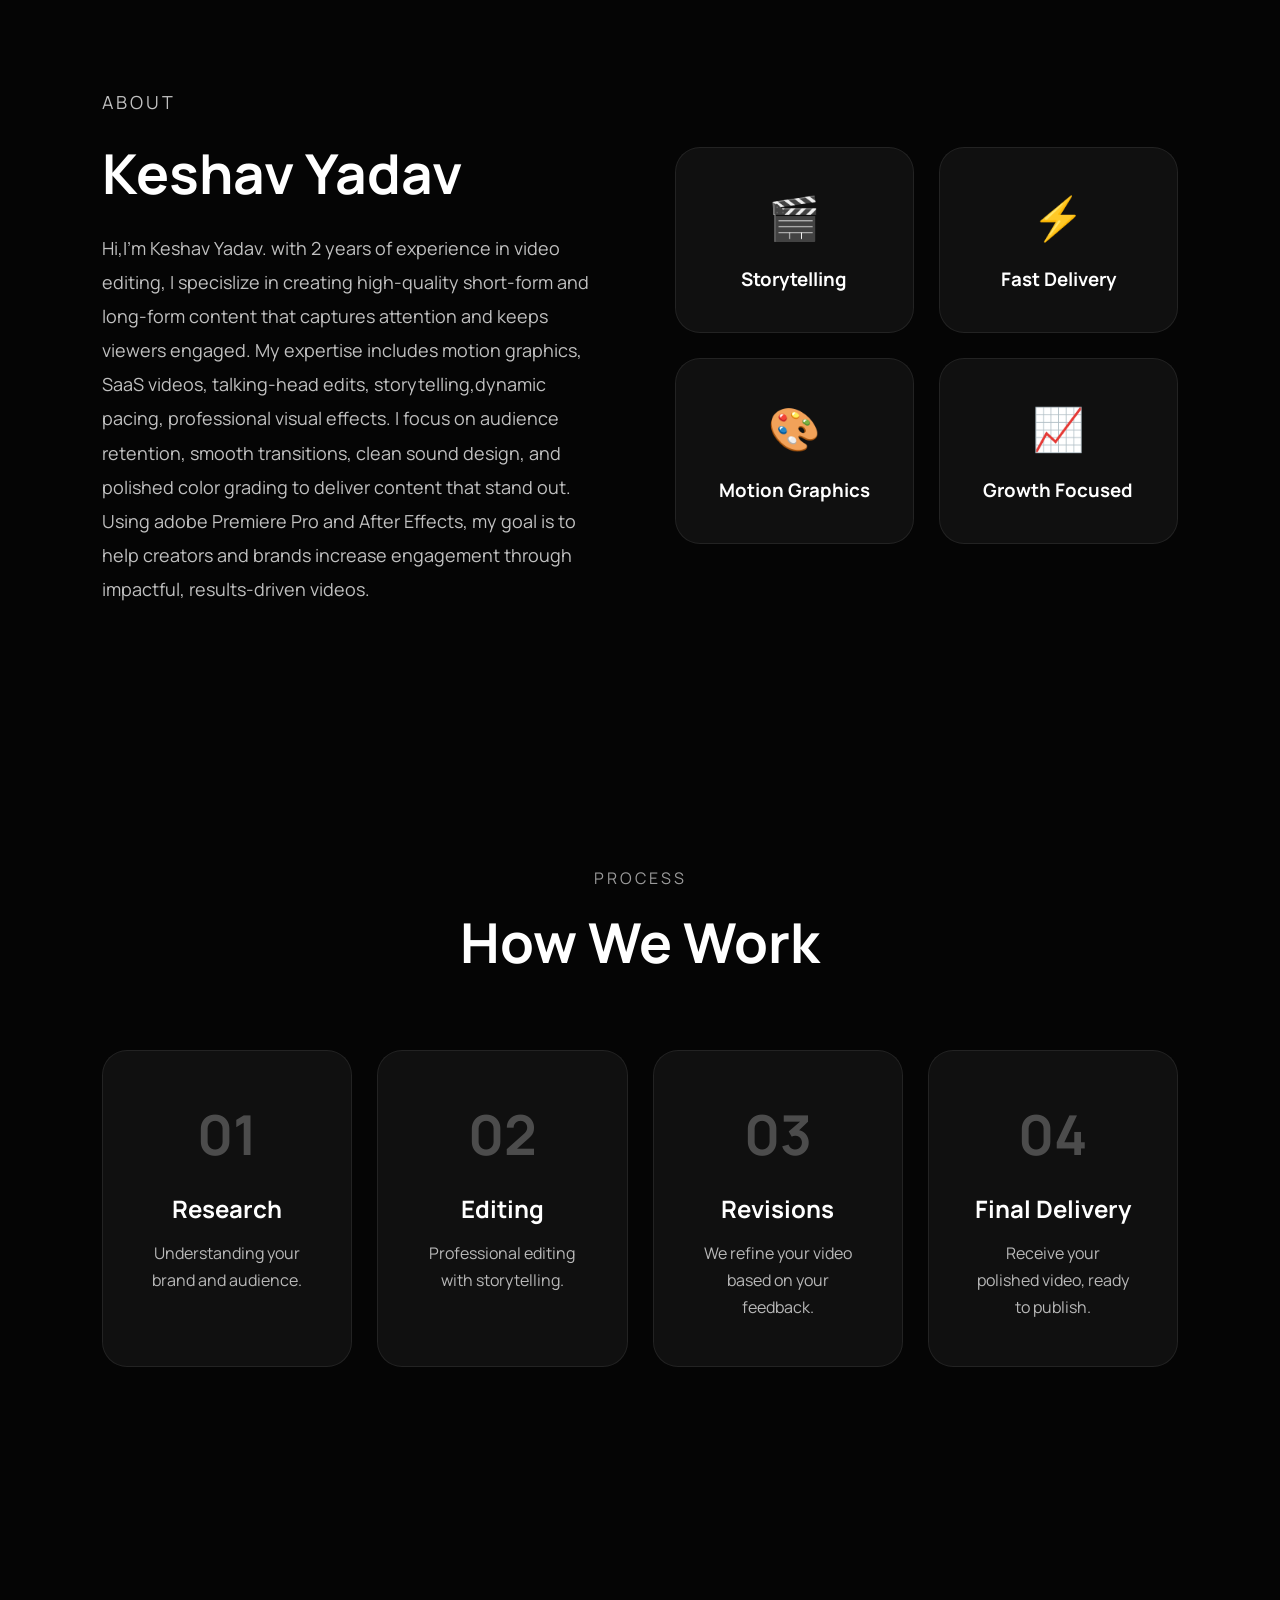
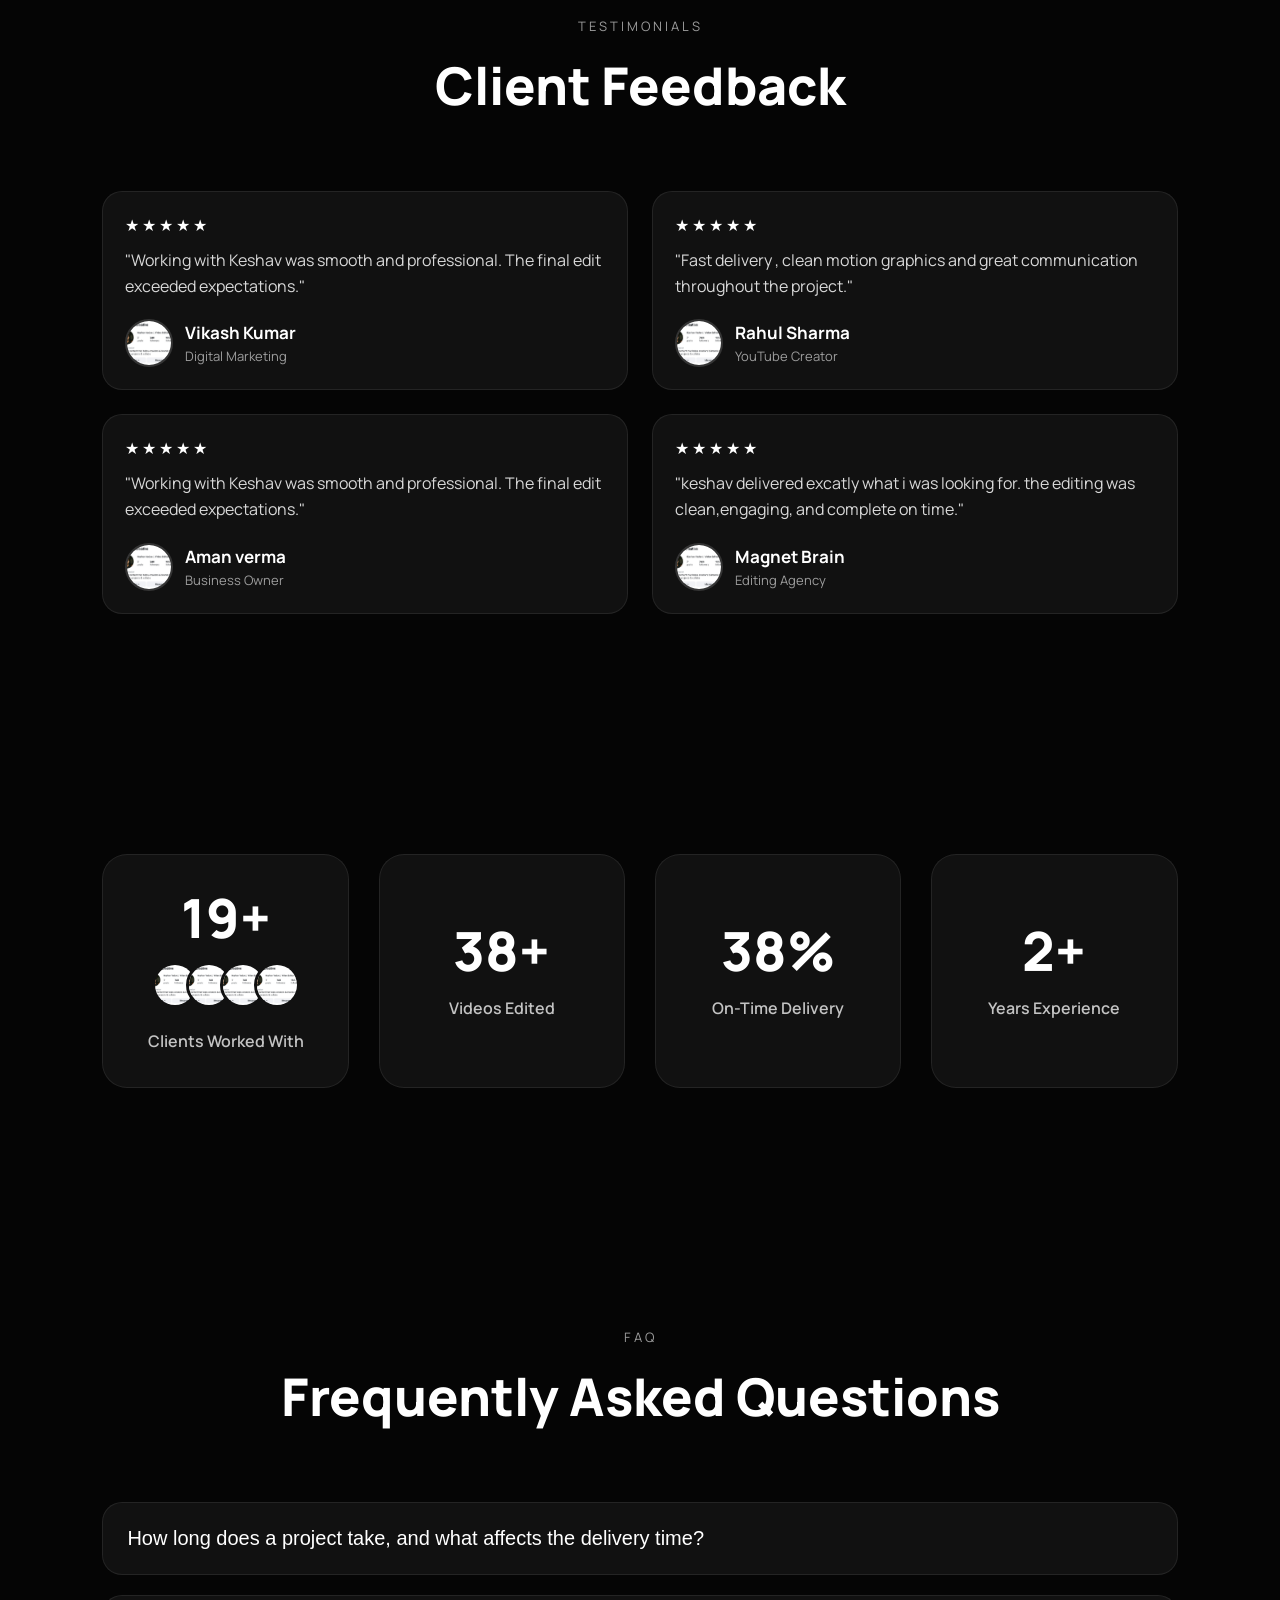
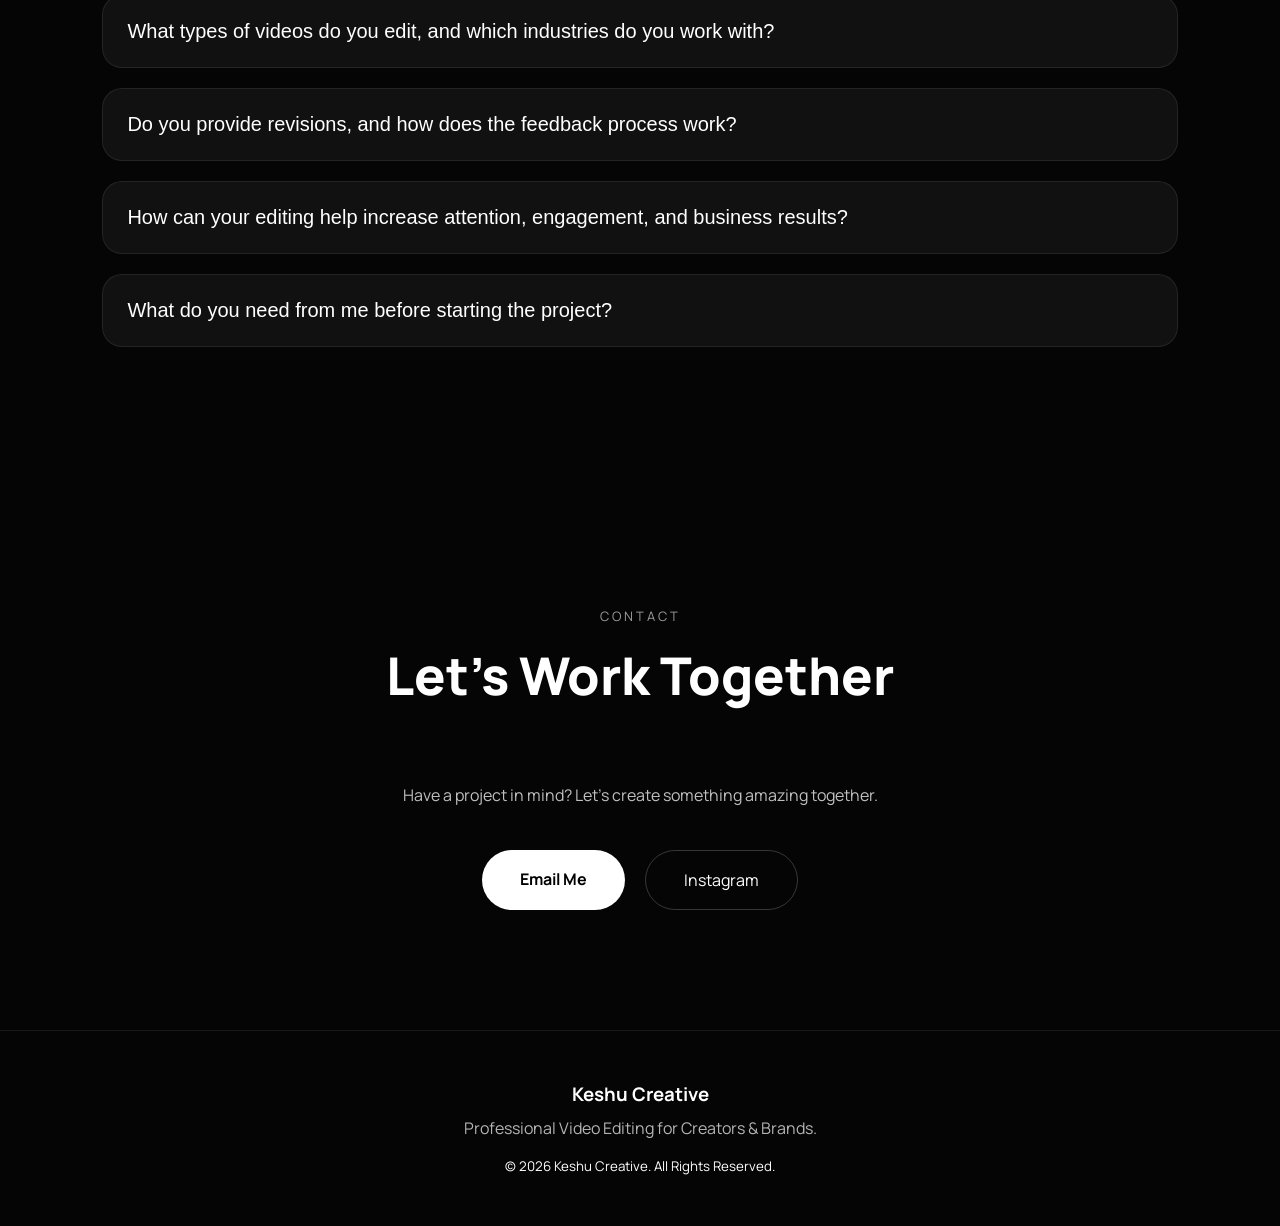
==== commit 380c6d80: "Add files via upload" ====
--- a/index.html
+++ b/index.html
@@ -657,4 +657,4 @@
 
 </body>
 
-</html>
+</html>
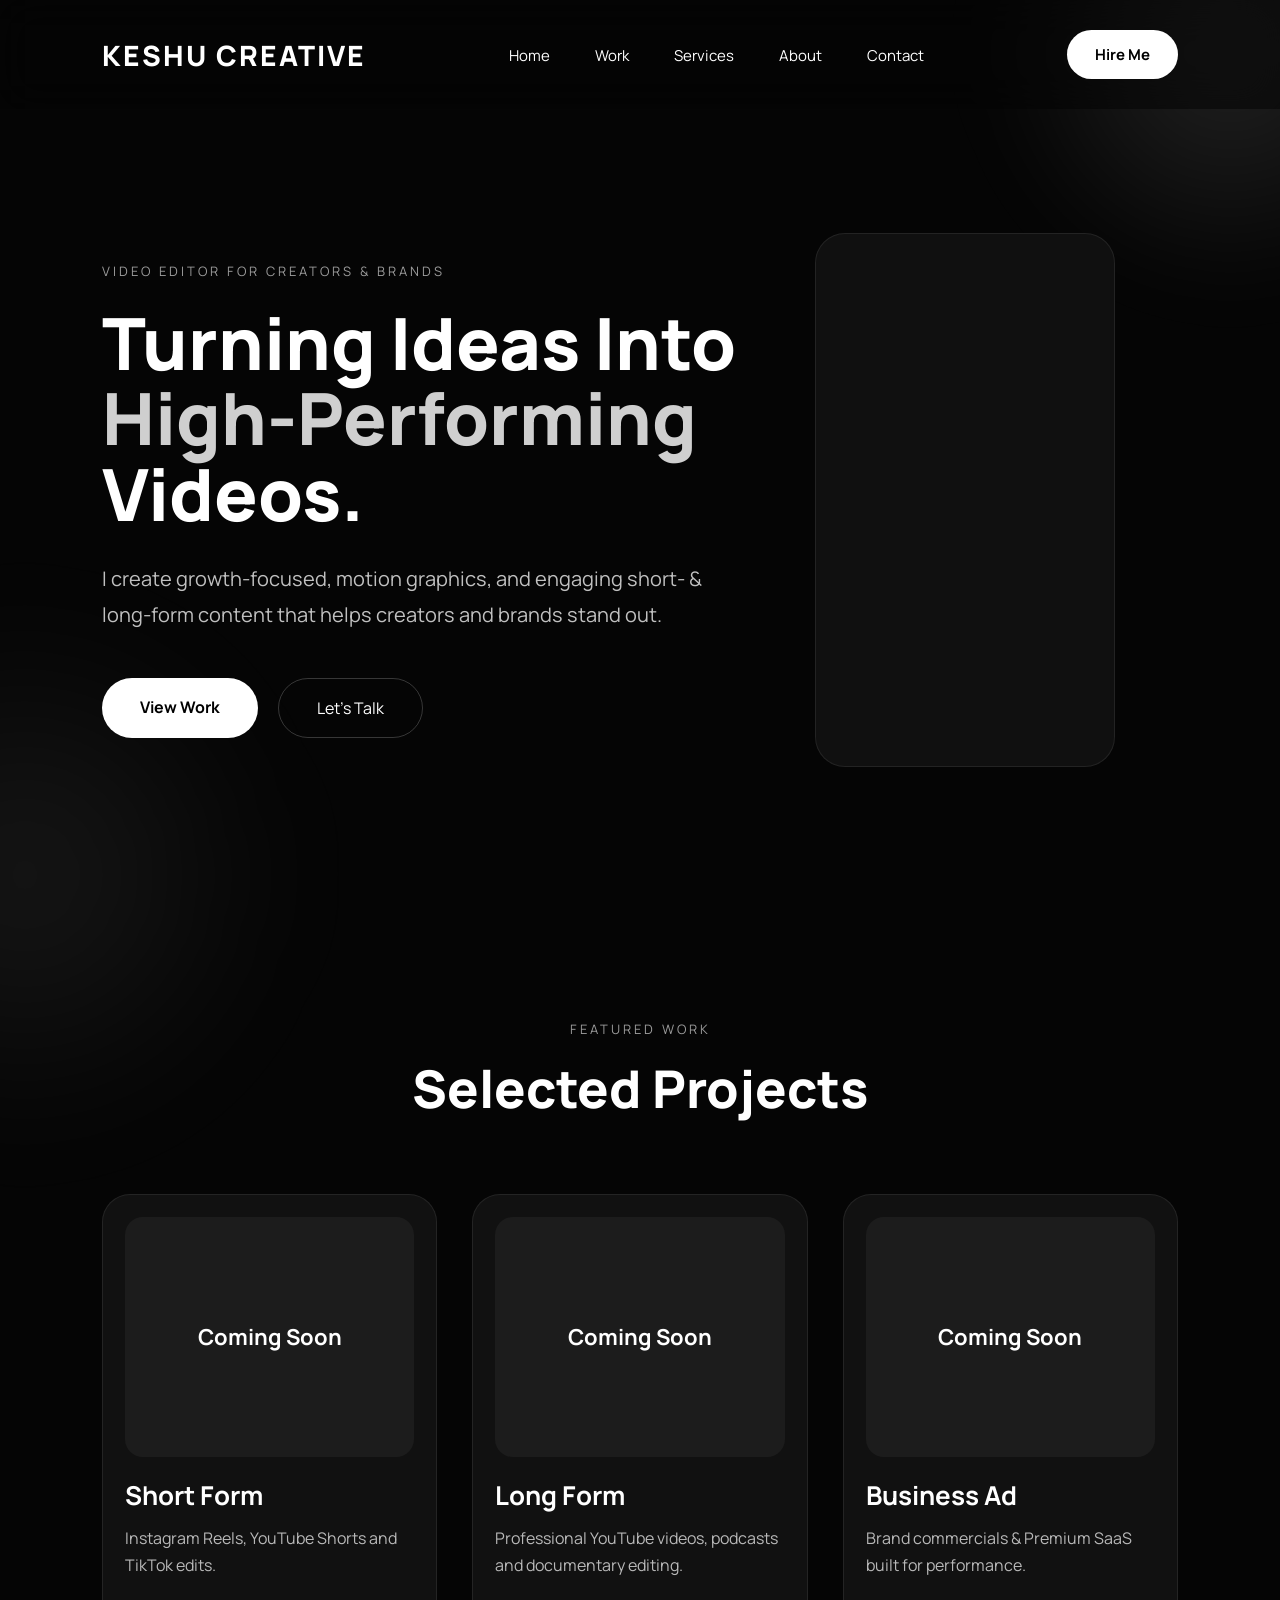
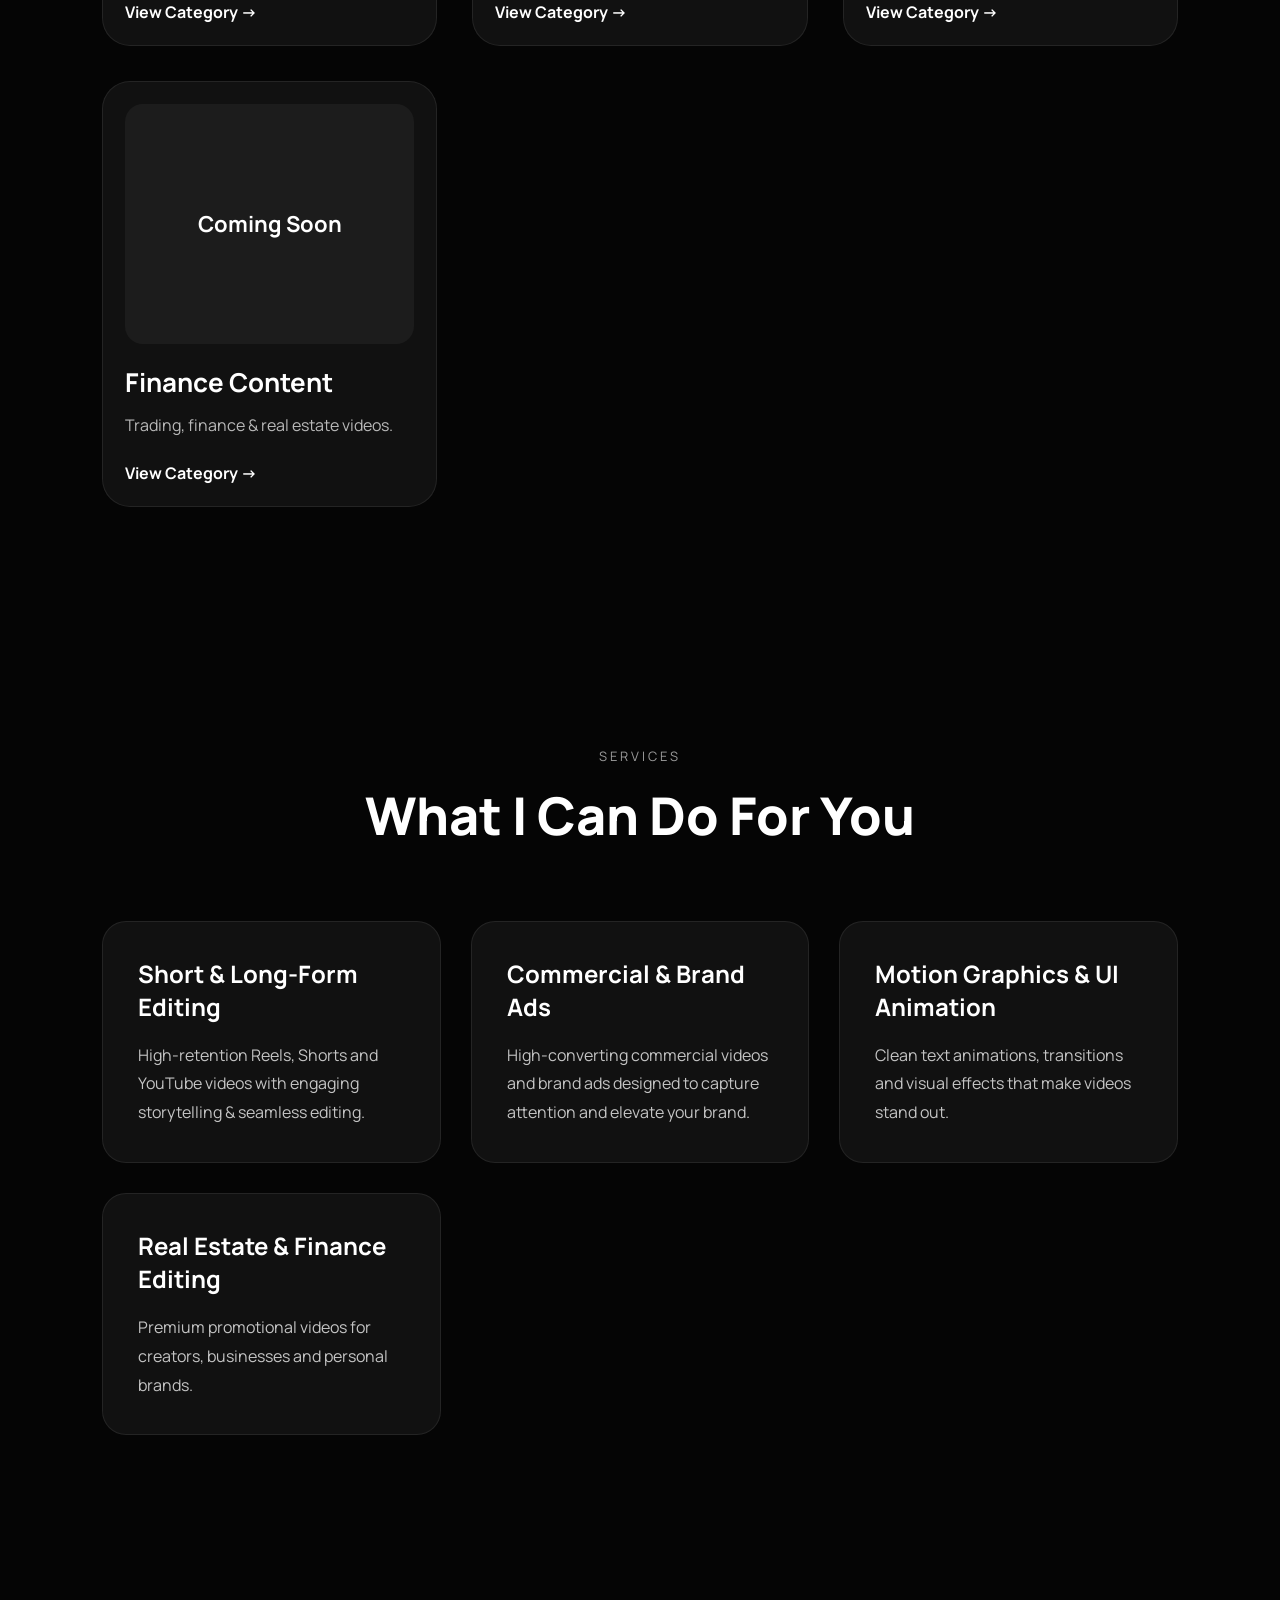
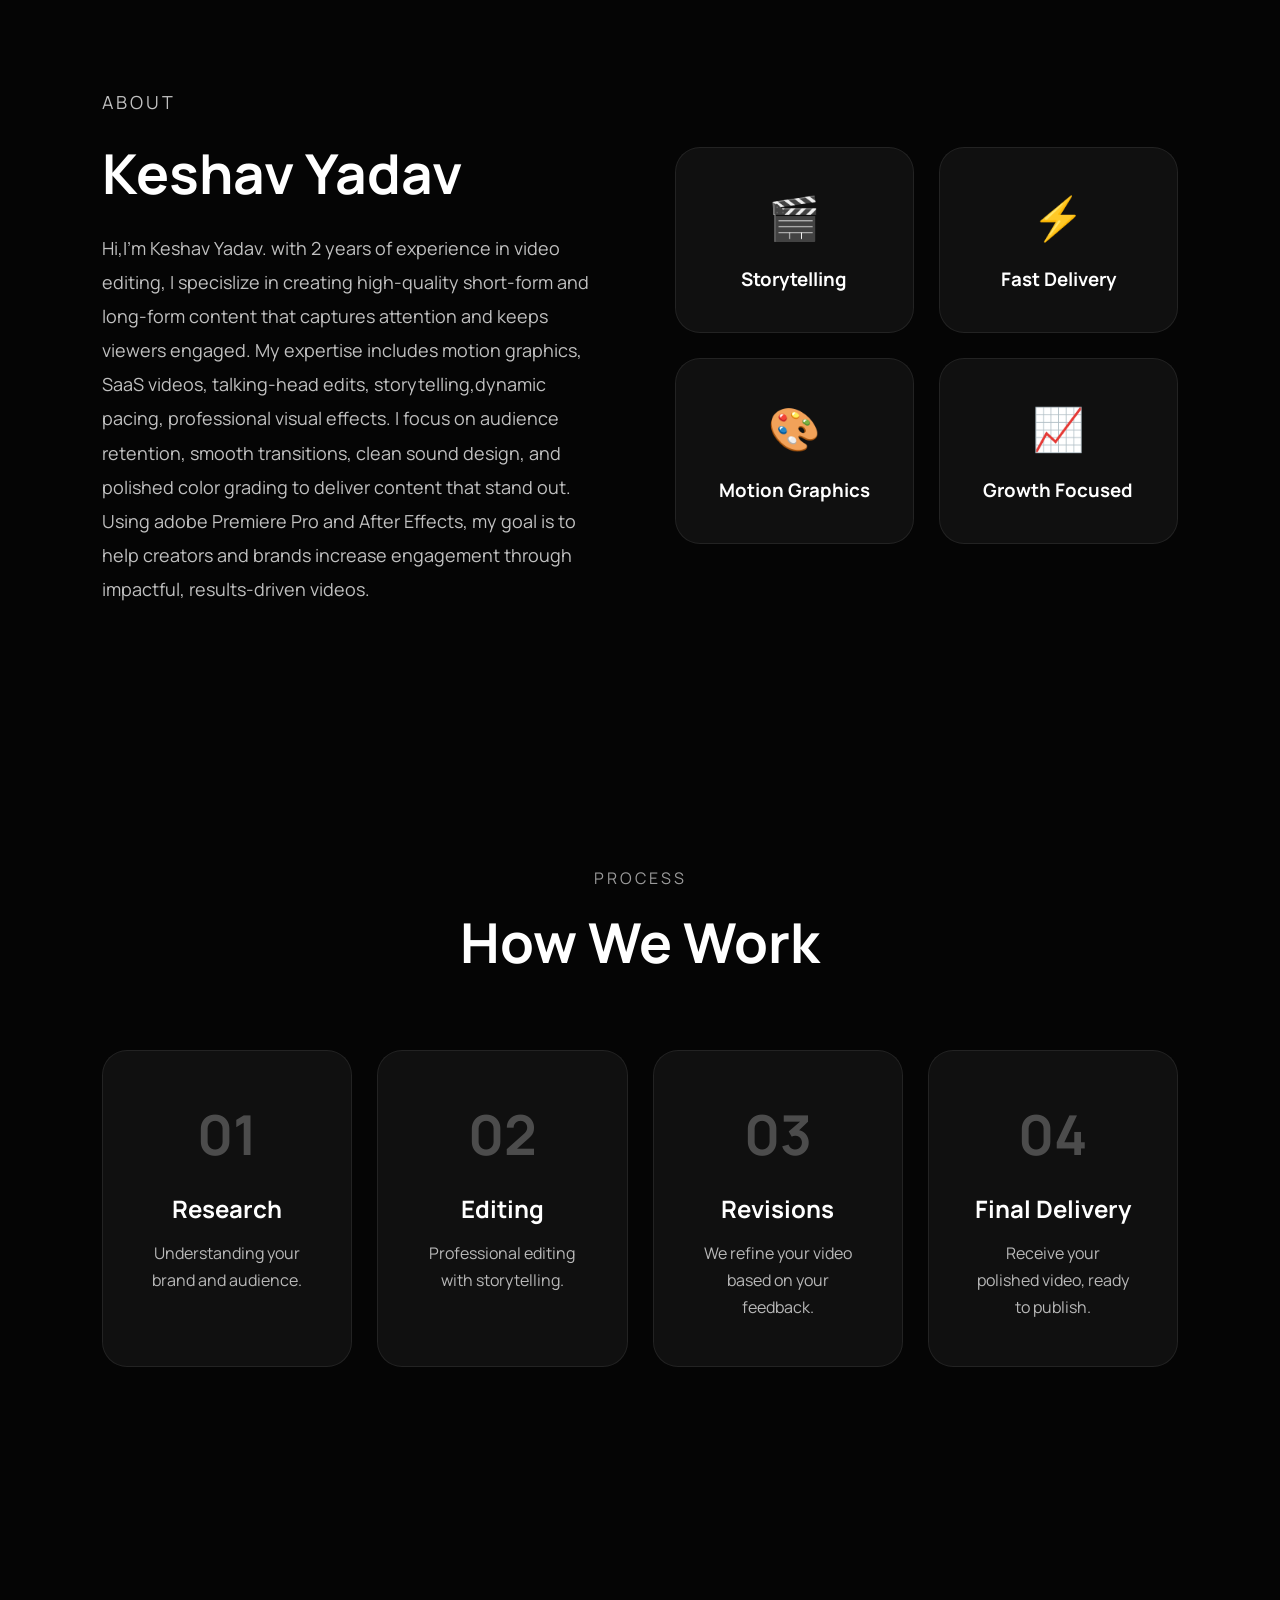
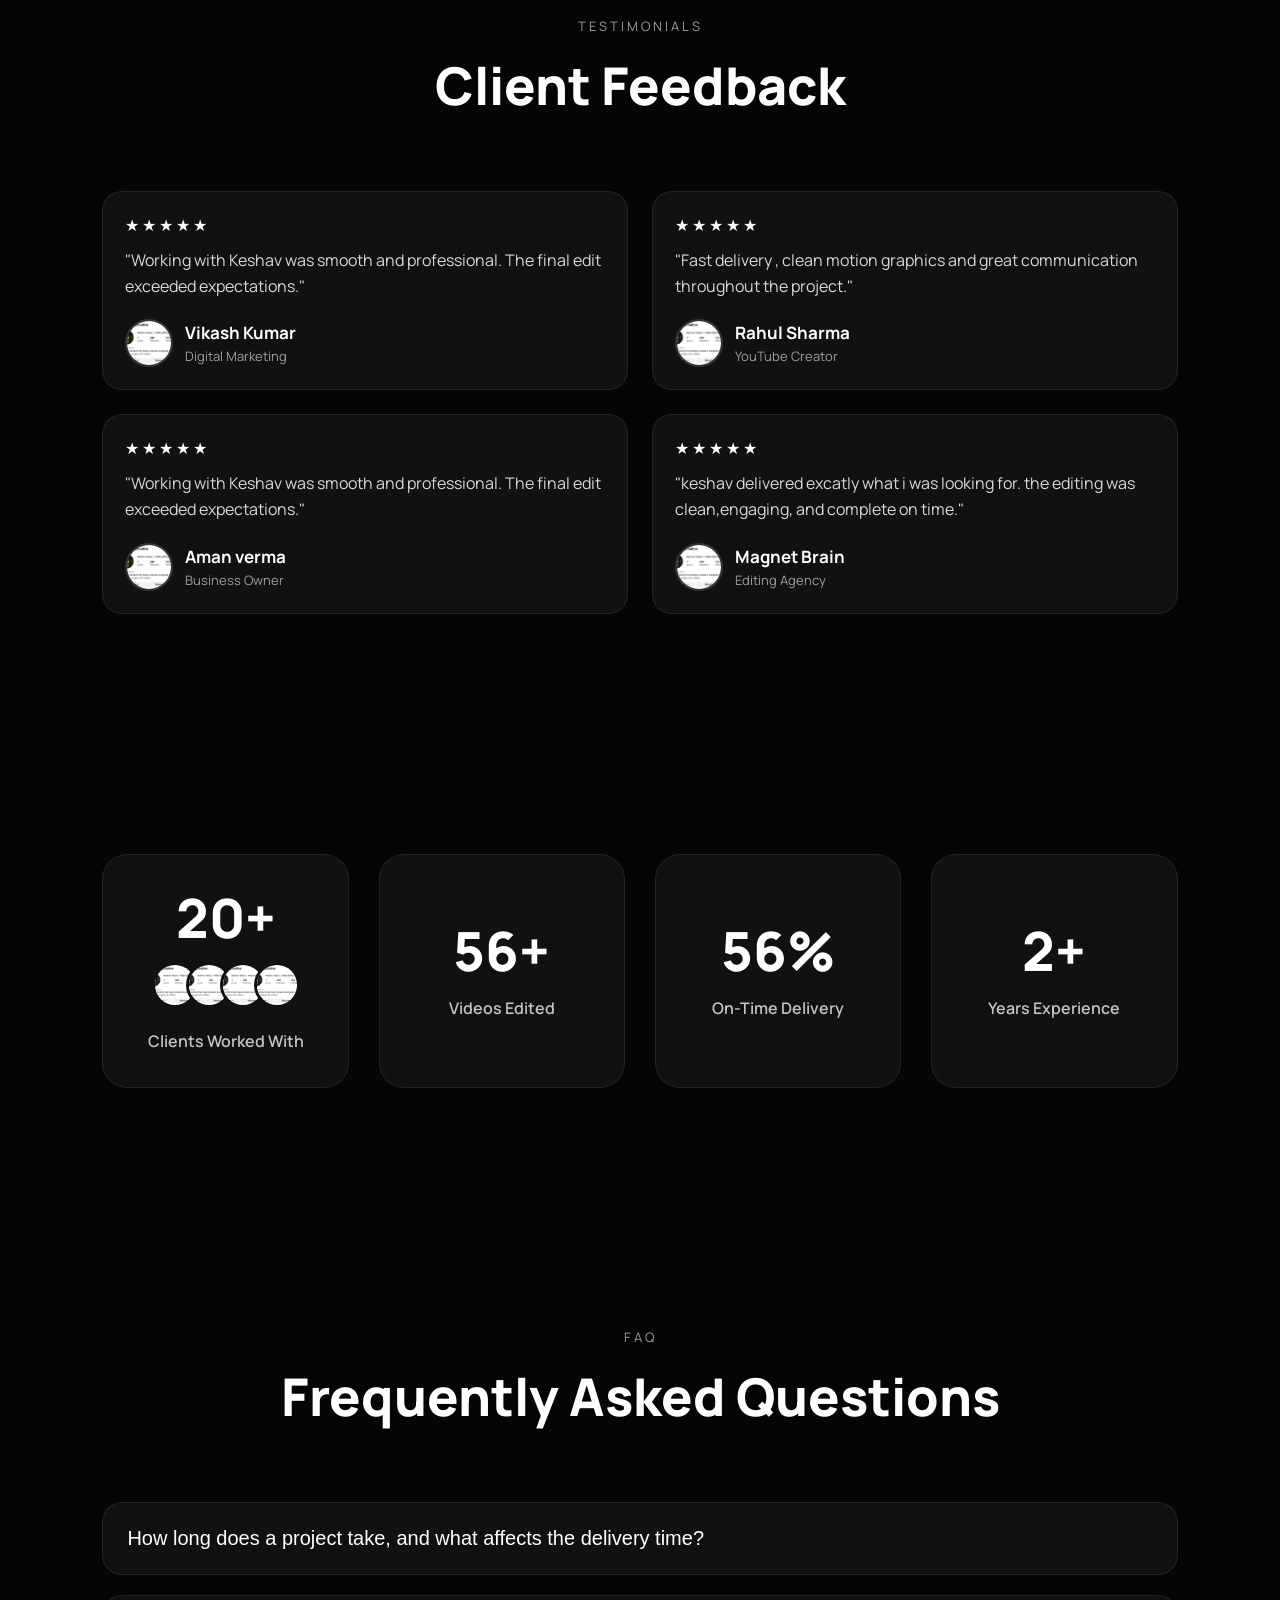
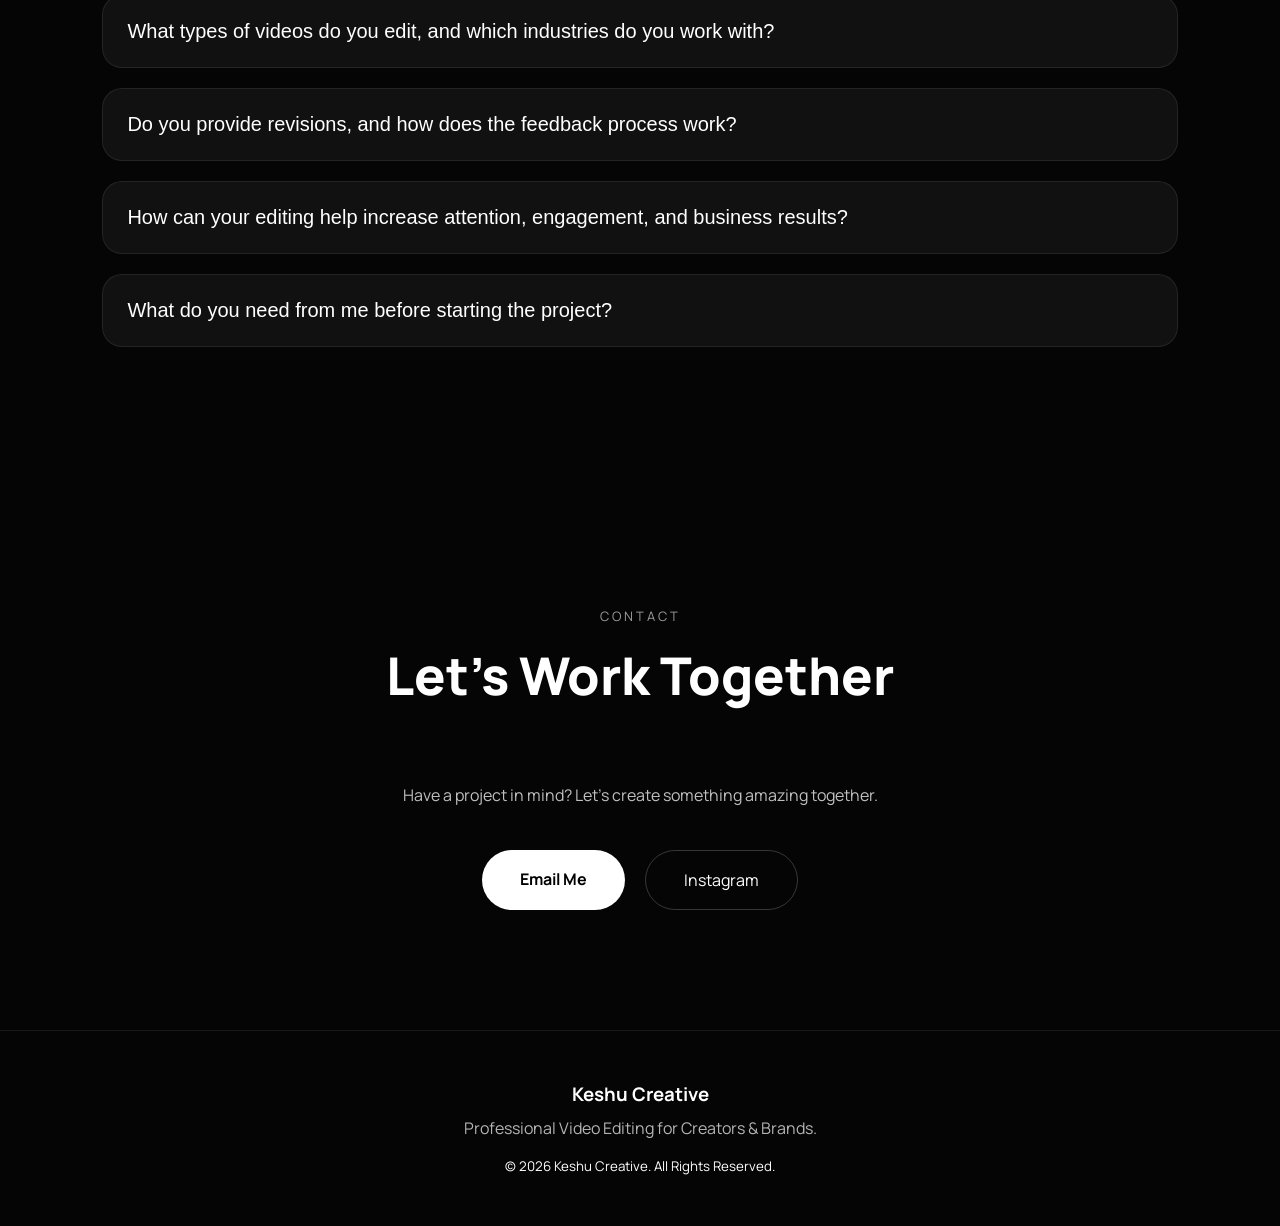
==== commit 516d6db5: "Update index.html" ====
--- a/index.html
+++ b/index.html
@@ -123,7 +123,7 @@
 <div class="preview-card">
 
   <iframe
-    src="https://www.youtube.com/embed/K_taQ7WGNMM?rel=0&modestbranding=1"
+    src="https://youtube.com/embed/shorts/ZgM8z7qdhSs?si=D7iH5NDyqqSEXX6R"
     title="Keshu Creative Showreel"
     allow="accelerometer; autoplay; clipboard-write; encrypted-media; gyroscope; picture-in-picture; web-share"
     allowfullscreen>
@@ -657,4 +657,4 @@
 
 </body>
 
-</html>+</html>
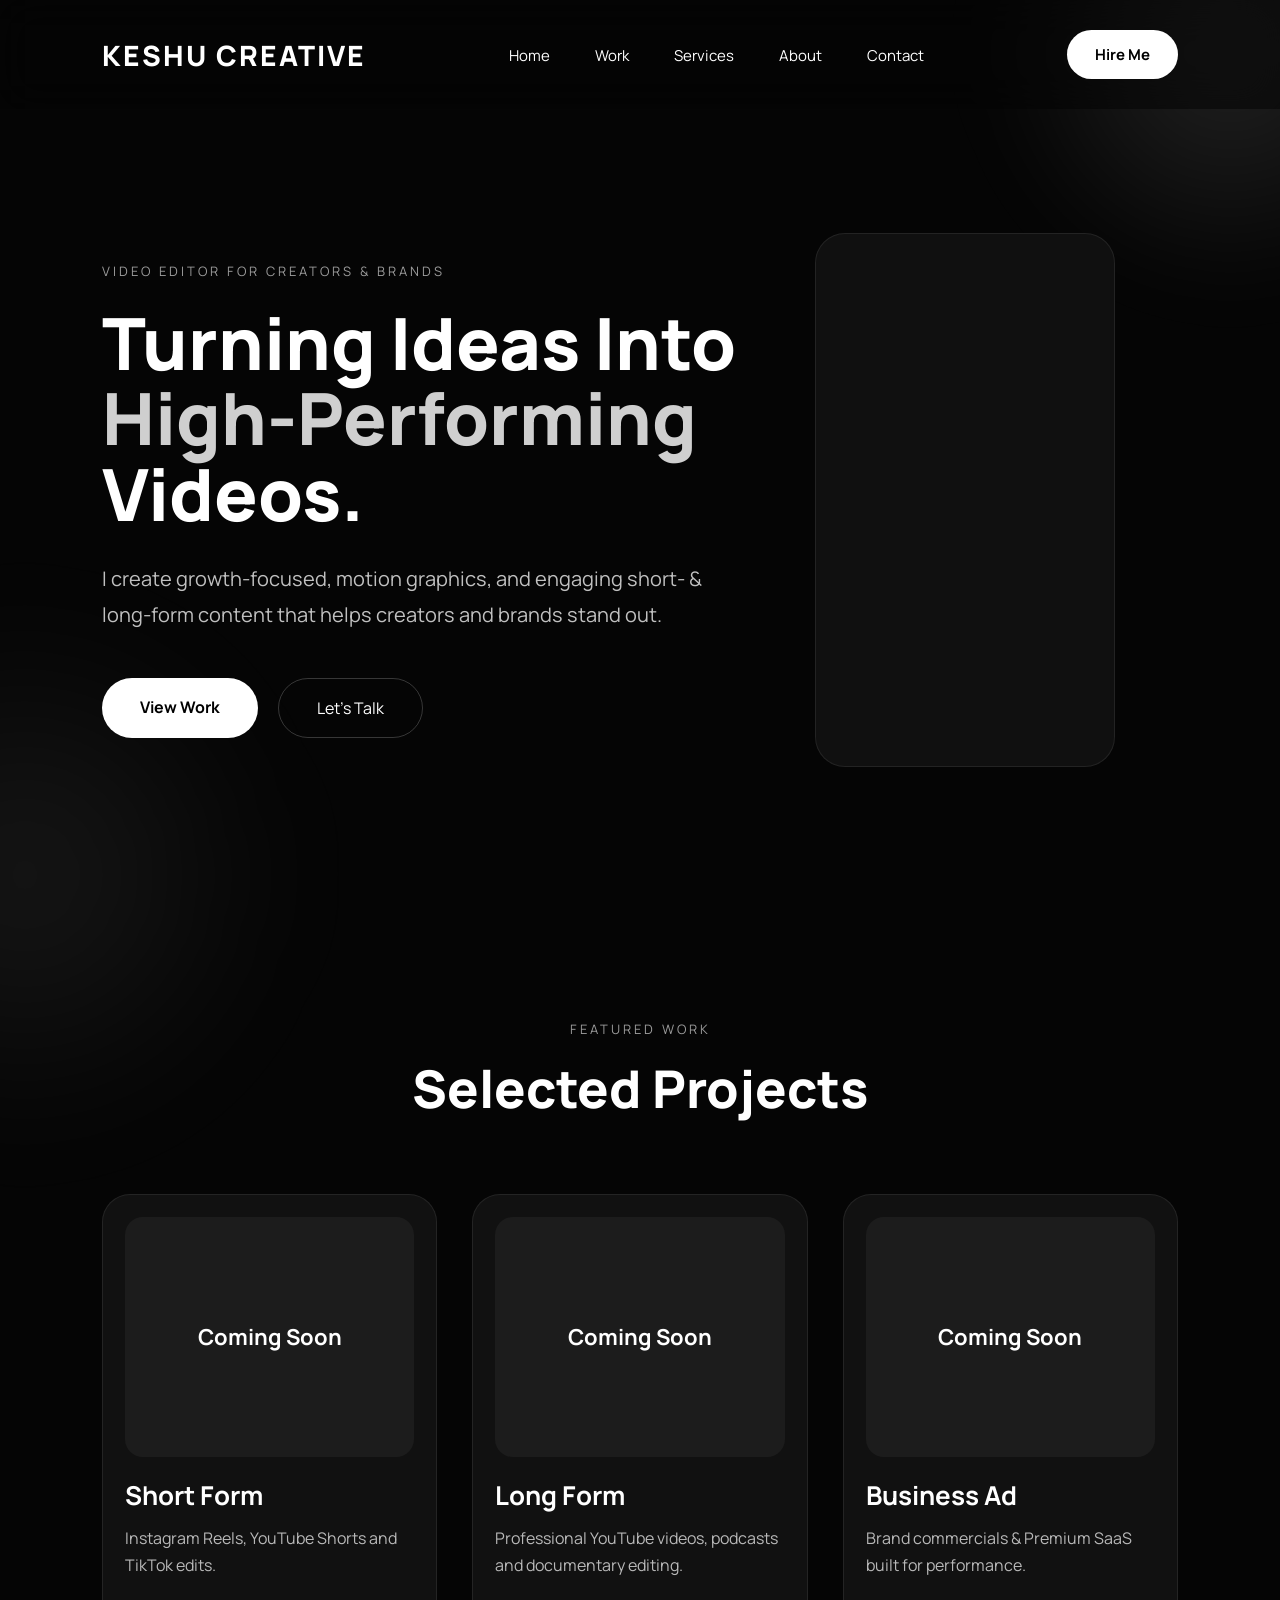
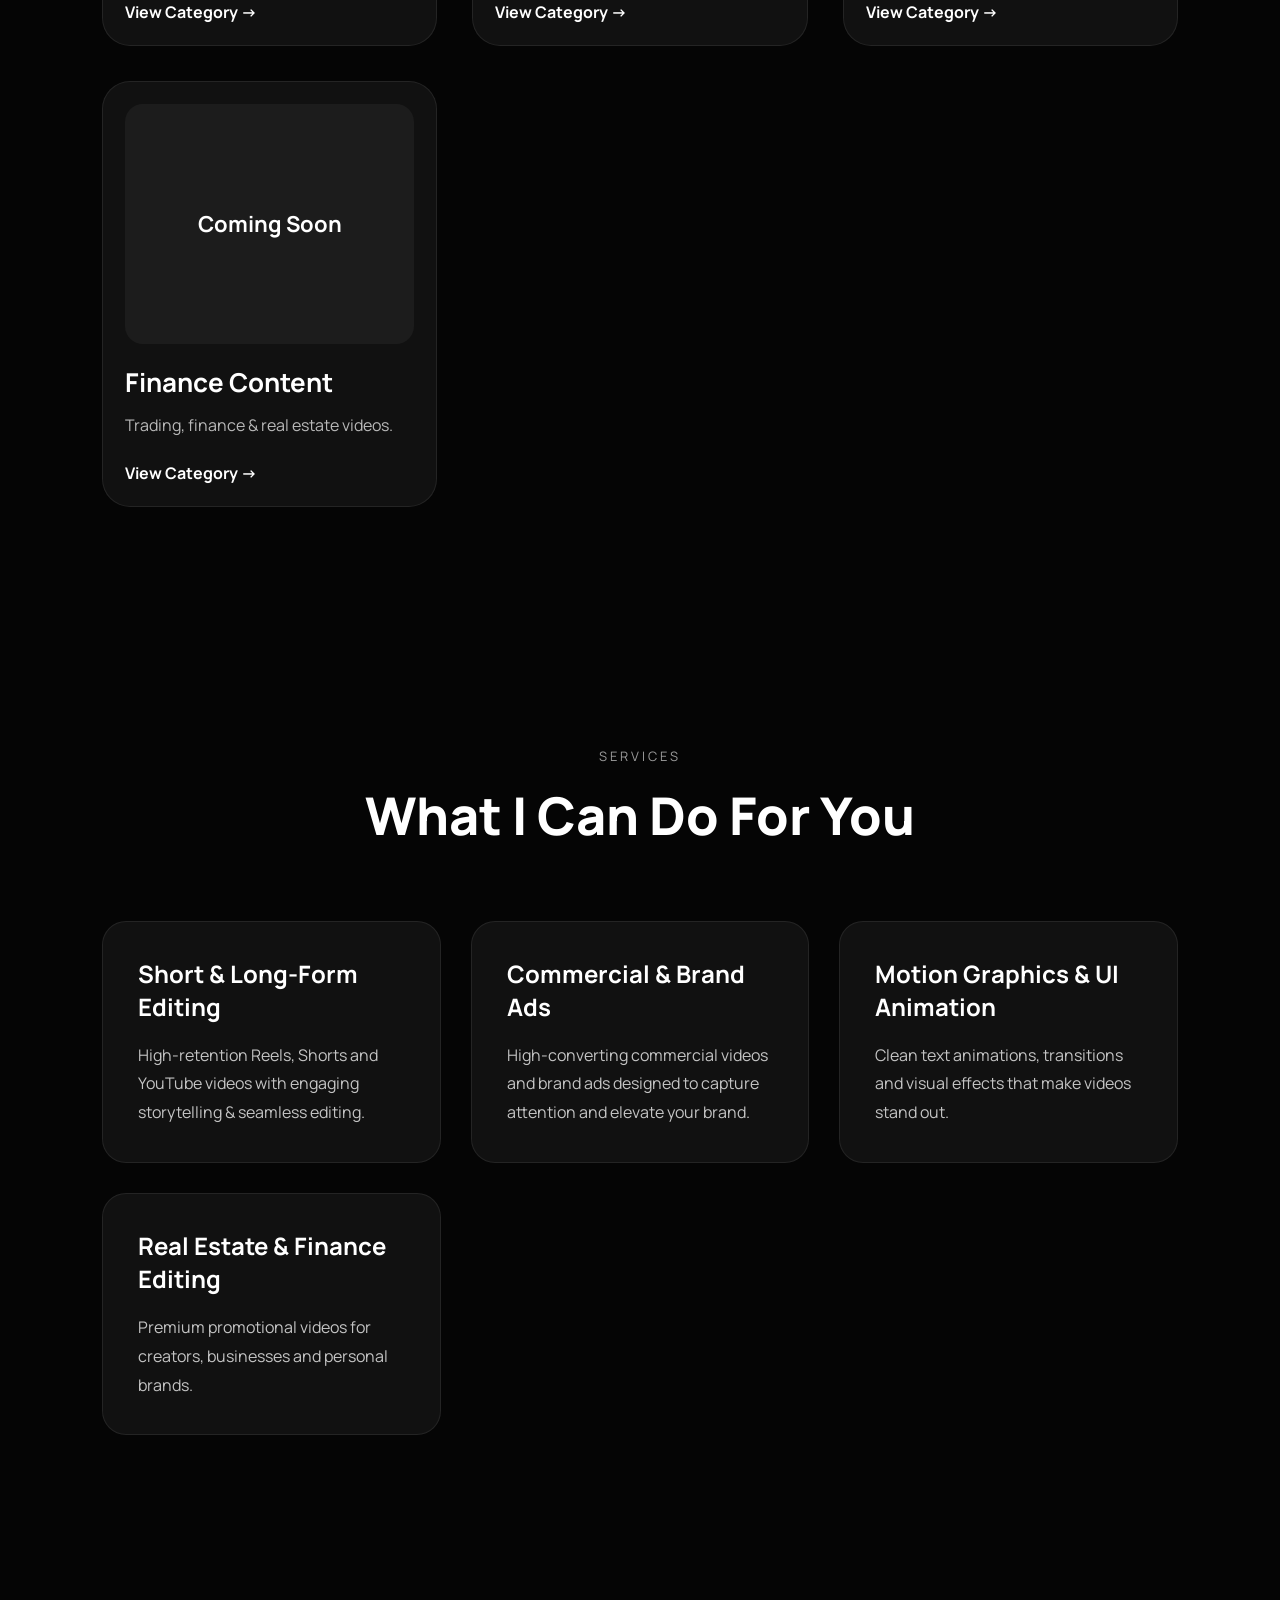
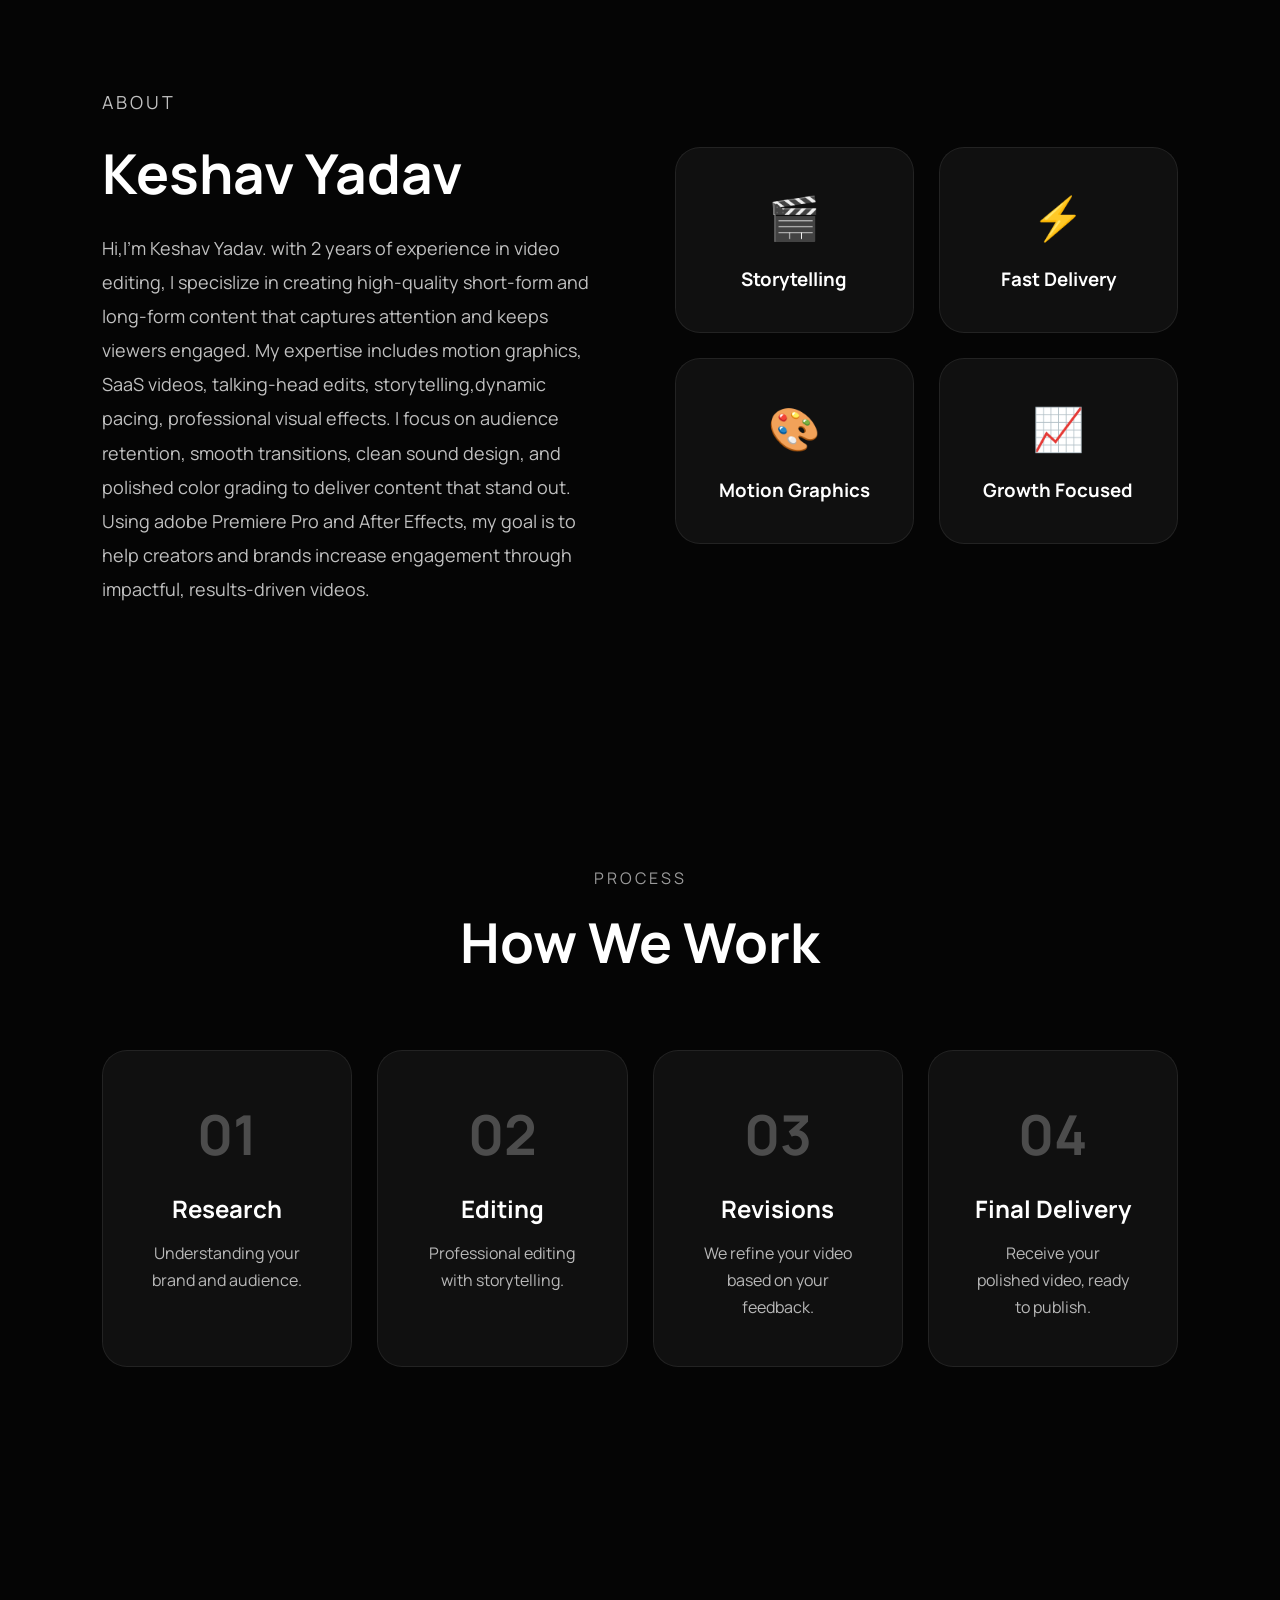
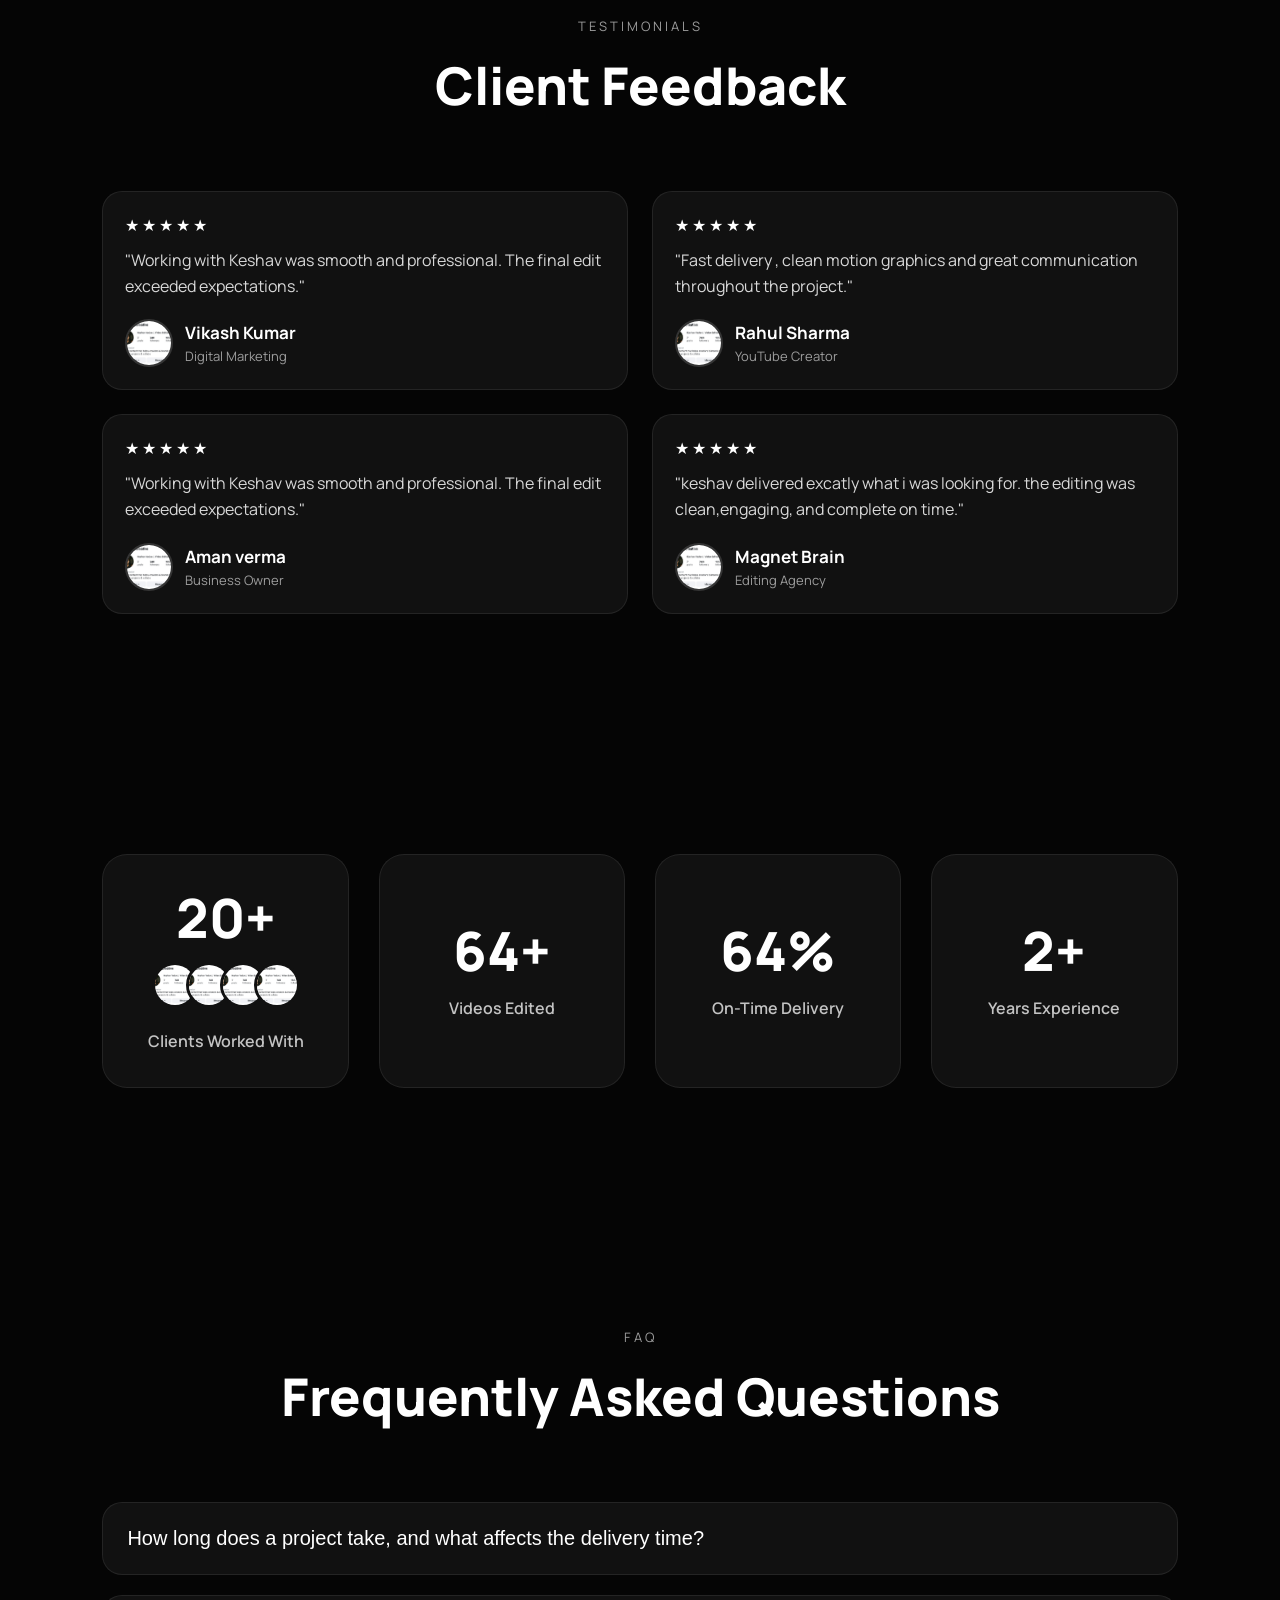
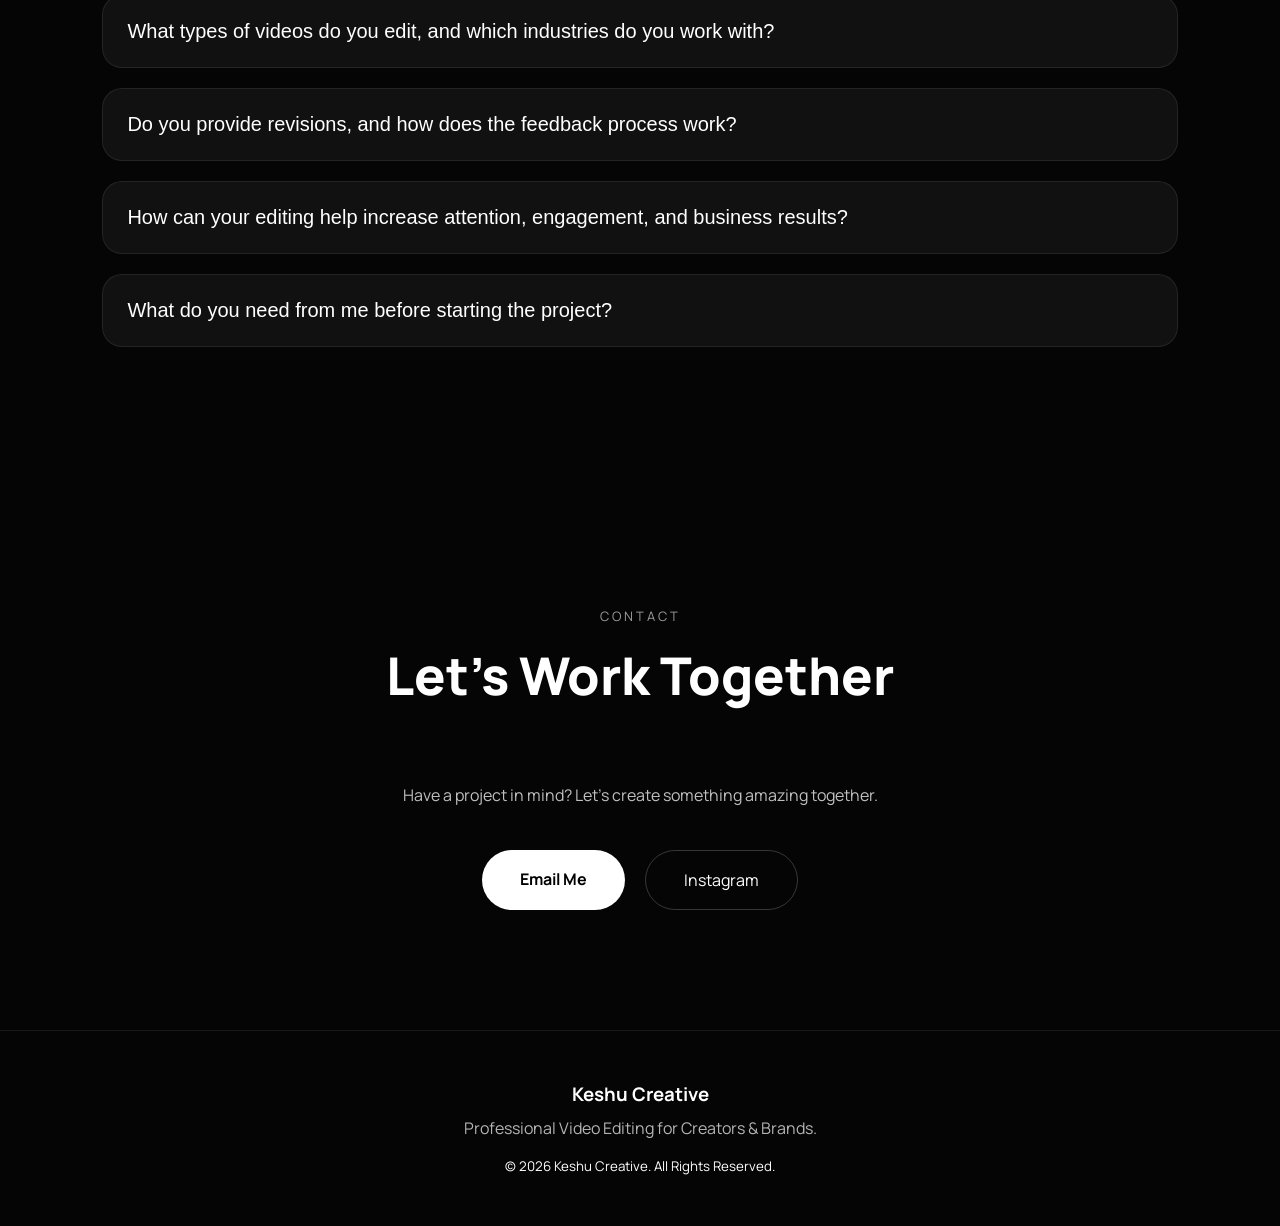
==== commit 89257e28: "Add files via upload" ====
--- a/index.html
+++ b/index.html
@@ -122,12 +122,12 @@
 
 <div class="preview-card">
 
-  <iframe
-    src="https://youtube.com/embed/shorts/ZgM8z7qdhSs?si=D7iH5NDyqqSEXX6R"
-    title="Keshu Creative Showreel"
+ <iframe
+    src="https://www.youtube.com/embed/mI89gd9Hysg"
+    title="YouTube video player"
     allow="accelerometer; autoplay; clipboard-write; encrypted-media; gyroscope; picture-in-picture; web-share"
     allowfullscreen>
-  </iframe>
+</iframe>
 
 </div>
 
@@ -657,4 +657,4 @@
 
 </body>
 
-</html>
+</html>
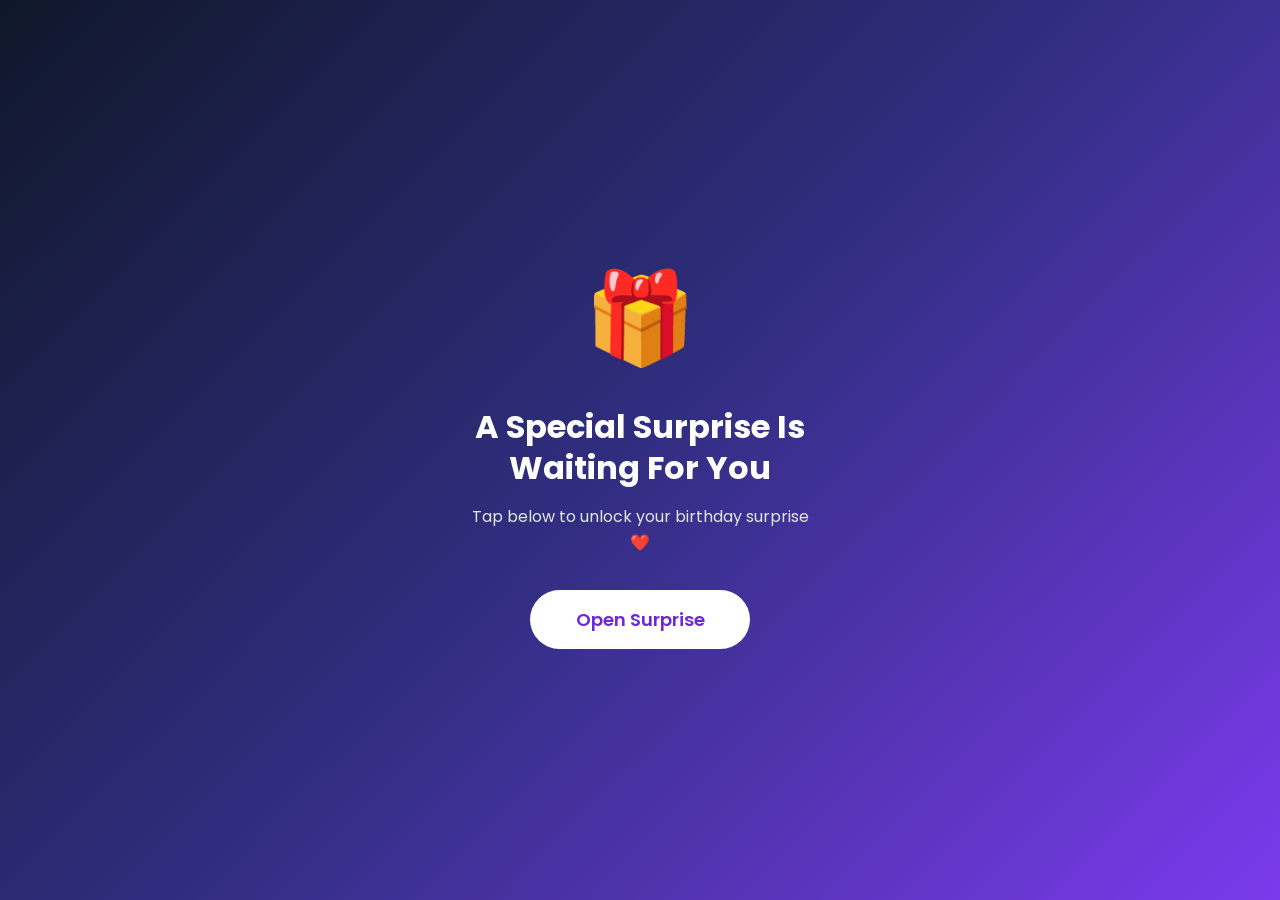
==== commit d2b9ca2e: "Add files via upload" ====
--- a/index.html
+++ b/index.html
@@ -1,660 +1,43 @@
 <!DOCTYPE html>
 <html lang="en">
-
 <head>
-
 <meta charset="UTF-8">
 <meta name="viewport" content="width=device-width, initial-scale=1.0">
-
-<title>Keshu Creative | Video Editor</title>
-
-<link rel="preconnect" href="https://fonts.googleapis.com">
-<link rel="preconnect" href="https://fonts.gstatic.com" crossorigin>
-
-<link href="https://fonts.googleapis.com/css2?family=Manrope:wght@300;400;500;600;700;800&display=swap" rel="stylesheet">
+<title>Birthday Surprise</title>
 
 <link rel="stylesheet" href="style.css">
+
+<link href="https://fonts.googleapis.com/css2?family=Poppins:wght@300;500;700&display=swap" rel="stylesheet">
 
 </head>
 
 <body>
-
-<header>
-
-<nav class="navbar">
-
-<div class="logo">
-
-KESHU CREATIVE<span></span>
-
-</div>
-<div class="menu-toggle" id="menuToggle">
-    <span></span>
-    <span></span>
-    <span></span>
+    <div class="petals">
+    <span>🌹</span>
+    <span>🌹</span>
+    <span>🌹</span>
+    <span>🌹</span>
+    <span>🌹</span>
+    <span>🌹</span>
+    <span>🌹</span>
+    <span>🌹</span>
+    <span>🌹</span>
+    <span>🌹</span>
 </div>
 
-<ul>
+<div class="container">
 
-<li><a href="#home">Home</a></li>
+<div class="gift">🎁</div>
 
-<li><a href="#work">Work</a></li>
+<h1>A Special Surprise Is Waiting For You</h1>
 
-<li><a href="#services">Services</a></li>
+<p>Tap below to unlock your birthday surprise ❤️</p>
 
-<li><a href="#about">About</a></li>
-
-<li><a href="#contact">Contact</a></li>
-
-</ul>
-
-<a href="mailto:keshavcreator.co@gmail.com"
-
-class="hire-btn">
-
-Hire Me
-
-</a>
-
-</nav>
-</header>
-
-<div class="mobile-menu" id="mobileMenu">
-    <div class="menu-close" id="menuClose">
-    <span></span>
-    <span></span>
-    <span></span>
-</div>
-
-<a href="#home">Home</a>
-<a href="#work">Work</a>
-<a href="#services">Services</a>
-<a href="#about">About</a>
-<a href="#contact">Contact</a>
-
-<a href="mailto:keshavcreator.co@gmail.com" class="mobile-hire">
-Hire Me
+<a href="birthday.html" class="btn">
+Open Surprise
 </a>
 
 </div>
 
-<section id="home" class="hero">
-
-<div class="hero-left">
-
-<p class="tag">
-
-VIDEO EDITOR FOR CREATORS & BRANDS
-
-</p>
-
-<h1>
-
-Turning Ideas Into
-
-<span>High-Performing</span>
-
-Videos.
-
-</h1>
-
-<p class="desc">
-
-I create growth-focused, motion graphics, and engaging short- & long-form content that helps creators and brands stand out.
-
-</p>
-
-<div class="buttons">
-
-<a href="#work" class="primary">View Work</a>
-
-<a href="mailto:keshavcreator.co@gmail.com" class="secondary">
-
-Let's Talk
-
-</a>
-
-</div>
-
-</div>
-
-<div class="hero-right">
-
-<div class="preview-card">
-
- <iframe
-    src="https://www.youtube.com/embed/mI89gd9Hysg"
-    title="YouTube video player"
-    allow="accelerometer; autoplay; clipboard-write; encrypted-media; gyroscope; picture-in-picture; web-share"
-    allowfullscreen>
-</iframe>
-
-</div>
-
-</div>
-<div class="scroll-indicator">
-    <div class="scroll-dot"></div>
-</div>
-
-</section>
-
-<section id="work" class="featured-work">
-
-    <div class="section-title">
-
-        <p>FEATURED WORK</p>
-
-        <h2>Selected Projects</h2>
-
-    </div>
-
-    <div class="work-grid">
-
-        <div class="work-card">
-
-            <div class="work-thumb">
-                Coming Soon
-            </div>
-
-            <h3>Short Form</h3>
-
-            <p>Instagram Reels, YouTube Shorts and TikTok edits.</p>
-
-            <a href="short-form.html">View Category →</a>
-
-        </div>
-
-        <div class="work-card">
-
-            <div class="work-thumb">
-                Coming Soon
-            </div>
-
-            <h3>Long Form</Form></h3>
-
-            <p>Professional YouTube videos, podcasts and documentary editing.</p>
-
-          <a href="long-form.html">View Category →</a>
-
-        </div>
-
-        <div class="work-card">
-
-            <div class="work-thumb">
-                Coming Soon
-            </div>
-
-            <h3>Business Ad</h3>
-
-            <p>Brand commercials & Premium SaaS built for performance.</p>
-
-            <a href="business-ad.html">View Category →</a>
-
-        </div>
-
-        <div class="work-card">
-
-            <div class="work-thumb">
-                Coming Soon
-            </div>
-
-            <h3>Finance Content</h3>
-
-            <p>Trading, finance & real estate videos.</p>
-
-          <a href="finance.html">View Category →</a>
-
-
-        </div>
-
-    </div>
-
-</section>
-<section id="services" class="services">
-
-    <div class="section-title">
-        <p>SERVICES</p>
-        <h2>What I Can Do For You</h2>
-    </div>
-
-    <div class="services-grid">
-
-        <div class="service-card">
-            <h3>Short & Long-Form Editing</h3>
-            <p>High-retention Reels, Shorts and YouTube videos with engaging storytelling & seamless editing.</p>
-        </div>
-
-        <div class="service-card">
-            <h3>Commercial & Brand Ads</h3>
-            <p>High-converting commercial videos and brand ads designed to capture attention and elevate your brand.</p>
-        </div>
-
-        <div class="service-card">
-            <h3>Motion Graphics & UI Animation</h3>
-            <p>Clean text animations, transitions and visual effects that make videos stand out.</p>
-        </div>
-
-        <div class="service-card">
-            <h3>Real Estate & Finance Editing</h3>
-            <p>Premium promotional videos for creators, businesses and personal brands.</p>
-        </div>
-
-    </div>
-
-</section>
-
-<section id="about" class="about">
-
-<div class="about-left">
-
-<p class="section-tag">ABOUT</p>
-
-<h2>Keshav Yadav</h2>
-
-<p>
-
-Hi,I'm Keshav Yadav. with 2 years of experience in video editing, I specislize in creating high-quality short-form and long-form content that
-captures attention and keeps viewers engaged. My expertise includes motion graphics, SaaS videos, talking-head edits, storytelling,dynamic pacing,
-professional visual effects. I focus on audience retention, smooth transitions, clean sound design, and polished color grading to deliver content that stand out. 
-Using adobe Premiere Pro and After Effects, my goal is to help creators and brands increase engagement through impactful, results-driven videos.
-
-</p>
-
-</div>
-
-<div class="about-right">
-
-<div class="about-box">
-
-<span>🎬</span>
-
-<h3>Storytelling</h3>
-
-</div>
-
-<div class="about-box">
-
-<span>⚡</span>
-
-<h3>Fast Delivery</h3>
-
-</div>
-
-<div class="about-box">
-
-<span>🎨</span>
-
-<h3>Motion Graphics</h3>
-
-</div>
-
-<div class="about-box">
-
-<span>📈</span>
-
-<h3>Growth Focused</h3>
-
-</div>
-
-</div>
-
-</section>
-
-
-
-<section class="process">
-
-<p class="section-tag">
-
-PROCESS
-
-</p>
-
-<h2>
-
-How We Work
-
-</h2>
-
-<div class="timeline">
-
-<div class="step">
-
-<h3>01</h3>
-
-<h4>Research</h4>
-
-<p>Understanding your brand and audience.</p>
-
-</div>
-
-<div class="step">
-
-<h3>02</h3>
-
-<h4>Editing</h4>
-
-<p>Professional editing with storytelling.</p>
-
-</div>
-
-<div class="step">
-
-<h3>03</h3>
-
-<h4>Revisions</h4>
-
-<p>We refine your video based on your feedback.</p>
-
-</div>
-
-<div class="step">
-
-<h3>04</h3>
-
-<h4>Final Delivery</h4>
-
-<p>Receive your polished video, ready to publish.</p>
-
-</div>
-
-</div>
-
-</section>
-
-<!-- Testimonials -->
-
-<section class="testimonials">
-
-    <div class="section-title">
-        <p>TESTIMONIALS</p>
-        <h2>Client Feedback</h2>
-    </div>
-
-    <div class="testimonial-grid">
-
-       <div class="testimonial-card">
-
-    <div class="rating">★★★★★</div>
-
-    <p>"Working with Keshav was smooth and professional. The final edit exceeded expectations."</p>
-
-    <div class="client">
-
-        <div class="client-img">
-            <img src="images/client1.jpg" alt="Client 1">
-        </div>
-
-        <div class="client-info">
-            <h4>Vikash Kumar</h4>
-            <span>Digital Marketing</span>
-        </div>
-
-    </div>
-
-</div>
-
-       <div class="testimonial-card">
-
-    <div class="rating">★★★★★</div>
-
-    <p>"Fast delivery , clean motion graphics and great communication throughout the project."</p>
-
-    <div class="client">
-
-        <div class="client-img">
-            <img src="images/client2.jpg" alt="Client 2">
-        </div>
-
-        <div class="client-info">
-            <h4>Rahul Sharma</h4>
-            <span>YouTube Creator</span>
-        </div>
-
-    </div>
-
-</div>
-
-        <div class="testimonial-card">
-
-    <div class="rating">★★★★★</div>
-
-    <p>"Working with Keshav was smooth and professional. The final edit exceeded expectations."</p>
-
-    <div class="client">
-
-        <div class="client-img">
-            <img src="images/client3.jpg" alt="Client 3">
-        </div>
-
-        <div class="client-info">
-            <h4>Aman verma</h4>
-            <span>Business Owner</span>
-        </div>
-
-    </div>
-
-    </div>
-     <div class="testimonial-card">
-
-    <div class="rating">★★★★★</div>
-
-    <p>"keshav delivered excatly what i was looking for. the editing was clean,engaging, and complete on time."</p>
-
-    <div class="client">
-
-        <div class="client-img">
-            <img src="images/client4.jpg" alt="Client 4">
-        </div>
-
-        <div class="client-info">
-            <h4>Magnet Brain</h4>
-            <span>Editing Agency</span>
-        </div>
-
-    </div>
-
-</div>
-
-</section>
-<section class="stats">
-
-   <div class="stat">
-
- <h2 class="counter" data-target="20" data-suffix="+">0</h2>
-
-    <div class="client-avatars">
-        <img src="images/client1.jpg" alt="">
-        <img src="images/client2.jpg" alt="">
-        <img src="images/client3.jpg" alt="">
-        <img src="images/client4.jpg" alt="">
-    </div>
-
-    <p>Clients Worked With</p>
-
-</div>
-
-  <div class="stat">
-
-    <h2 class="counter" data-target="100" data-suffix="+">0</h2>
-
-    <p>Videos Edited</p>
-
-</div>
-
-   <div class="stat">
-
-    <h2 class="counter" data-target="100" data-suffix="%">0</h2>
-
-    <p>On-Time Delivery</p>
-
-</div>
-
-  <div class="stat">
-
-    <h2 class="counter" data-target="2" data-suffix="+">0</h2>
-
-    <p>Years Experience</p>
-
-</div>
-
-</div>
-
-</section>
-
-
-<section class="faq">
-
-<div class="section-title">
-
-<p>FAQ</p>
-
-<h2>Frequently Asked Questions</h2>
-
-</div>
-
-<div class="faq-item">
-
-<button class="faq-question">
-
-How long does a project take, and what affects the delivery time?
-
-</button>
-
-<div class="faq-answer">
-
-<p>
-
-Most projects are delivered within 48-72 hours. The timeline depends on the video length, editing complexity, and the number of revisions required.
-
-</p>
-
-</div>
-
-</div>
-
-<div class="faq-item">
-
-<button class="faq-question">
-
-What types of videos do you edit, and which industries do you work with?
-
-</button>
-
-<div class="faq-answer">
-
-<p>
-
- I edit YouTube videos, Reels, Shorts, podcasts, SaaS, commercials, finance, real estate, and talking-head content for creators, brands, and businesses.
-
-</p>
-
-</div>
-
-</div>
-
-<div class="faq-item">
-
-<button class="faq-question">
-
-Do you provide revisions, and how does the feedback process work?
-
-</button>
-
-<div class="faq-answer">
-
-<p>
-
-Yes. Most projects include up to 3 revisions. However, the exact number of revisions may vary depending on the project scope and client requirements.
-I work closely with every client to ensure the final video meets their expectations.
-
-</p>
-
-</div>
-
-
-</div>
-<div class="faq-item">
-
-<button class="faq-question">
-
-How can your editing help increase attention, engagement, and business results?
-
-</button>
-
-<div class="faq-answer">
-
-<p>
- I create videos that are designed to capture attention in the first few seconds, keep viewers engaged with strong storytelling and pacing,
- and help creators grow their audience while supporting brands in achieving better marketing results.
-
-</p>
-
-</div>
-
-</div>
-<div class="faq-item">
-
-<button class="faq-question">
-
-What do you need from me before starting the project?
-
-</button>
-
-<div class="faq-answer">
-
-<p>
-
-Simply share your raw footage, brand guidelines (if any), reference videos, and your editing requirements.
- Once I understand your vision, I’ll take care of the editing process and keep you updated throughout the project.
-
-</p>
-
-</div>
-
-</div>
-
-
-</section>
-
-<!-- Contact -->
-
-<section id="contact" class="contact">
-
-    <div class="section-title">
-        <p>CONTACT</p>
-        <h2>Let's Work Together</h2>
-    </div>
-
-    <p class="contact-text">
-        Have a project in mind? Let's create something amazing together.
-    </p>
-
-    <div class="contact-buttons">
-
-        <a href="mailto:keshavcreator.co@gmail.com" class="primary">
-            Email Me
-        </a>
-
-        <a href="https://instagram.com/keshu.creative" target="_blank" class="secondary">
-            Instagram
-        </a>
-
-    </div>
-
-</section>
-
-<footer>
-
-    <h3>Keshu Creative</h3>
-
-    <p>Professional Video Editing for Creators & Brands.</p>
-
-    <small>© 2026 Keshu Creative. All Rights Reserved.</small>
-
-</footer>
-<script src="script.js"></script>
-
 </body>
-
 </html>
--- a/style.css
+++ b/style.css
@@ -1,1480 +1,265 @@
 *{
-margin:0;
-padding:0;
-box-sizing:border-box;
-}
-
-html{
-scroll-behavior:smooth;
+    margin:0;
+    padding:0;
+    box-sizing:border-box;
+    font-family:'Poppins',sans-serif;
 }
 
 body{
-
-background:#050505;
-
-color:white;
-
-font-family:Manrope,sans-serif;
-
-}
-
-.navbar{
-
-display:flex;
-
-justify-content:space-between;
-
-align-items:center;
-
-padding:30px 8%;
-
-position:fixed;
-
-width:100%;
-
-backdrop-filter:blur(20px);
-
-background:rgba(5,5,5,.55);
-
-z-index:1000;
-
-}
-
-.logo{
-
-font-size:28px;
-
-font-weight:800;
-
-letter-spacing:2px;
-
-}
-
-.logo span{
-
-color:#777;
-
-}
-
-.navbar ul{
-
-display:flex;
-
-list-style:none;
-
-gap:45px;
-
-}
-
-.navbar a{
-
-text-decoration:none;
-
-color:white;
-
-font-size:15px;
-
-}
-
-.hire-btn{
-
-padding:14px 28px;
-
-background:white;
-
-color:black !important;
-
-border-radius:50px;
-
-font-weight:700;
-
-transition:.3s;
-
-}
-
-.hire-btn:hover{
-
-transform:translateY(-3px);
-
-}
-
-.hero{
-    position: relative;
-
-min-height:100vh;
-
-display:flex;
-
-justify-content:space-between;
-
-align-items:center;
-
-padding: 100px 8% 0;
-
-}
-
-.hero-left{
-
-max-width:650px;
-
-}
-
-.tag{
-
-letter-spacing:3px;
-
-font-size:13px;
-
-opacity:.6;
-
-margin-bottom:25px;
-
-}
-
-.hero h1{
-
-font-size:72px;
-
-line-height:1.05;
-
-font-weight:800;
-
-}
-
-.hero span{
-
-color:#cfcfcf;
-
-}
-
-.desc{
-
-margin-top:30px;
-
-font-size:20px;
-
-opacity:.75;
-
-line-height:1.8;
-
-max-width:600px;
-
-}
-
-.buttons{
-
-display:flex;
-
-gap:20px;
-
-margin-top:45px;
-
-}
-
-.primary{
-
-background:white;
-
-color:black;
-
-padding:18px 38px;
-
-border-radius:60px;
-
-text-decoration:none;
-
-font-weight:700;
-
-}
-
-.secondary{
-
-border:1px solid rgba(255,255,255,.2);
-
-padding:18px 38px;
-
-border-radius:60px;
-
-text-decoration:none;
-
-color:white;
-
-}
-
-.preview-card{
-    width:300px;
-    aspect-ratio:9/16;
-    height:auto;
-
-    background:#101010;
-    border:1px solid rgba(255,255,255,.08);
-    border-radius:30px;
-    overflow:hidden;
-
+    min-height:100vh;
     display:flex;
     justify-content:center;
     align-items:center;
-
-    transition:.3s ease;
-}
-
-.preview-card:hover{
-    transform:translateY(-8px);
-}
-
-.preview-card iframe{
+    background:linear-gradient(135deg,#0F172A,#312E81,#7C3AED);
+    color:white;
+    overflow:hidden;
+}
+
+.container{
+    width:90%;
+    max-width:350px;
+    text-align:center;
+}
+
+.gift{
+    font-size:90px;
+    animation:float 2.5s ease-in-out infinite;
+}
+
+h1{
+    margin-top:20px;
+    font-size:32px;
+    line-height:1.3;
+}
+
+p{
+    margin-top:15px;
+    font-size:16px;
+    color:#e5e5e5;
+    line-height:1.6;
+}
+
+.btn{
+    display:inline-block;
+    margin-top:35px;
+    width:220px;
+    padding:16px 0;
+    background:white;
+    color:#6D28D9;
+    text-decoration:none;
+    font-weight:600;
+    font-size:18px;
+    border-radius:50px;
+    transition:.3s;
+}
+
+.btn:active{
+    transform:scale(.95);
+}
+
+@keyframes float{
+    0%{
+        transform:translateY(0);
+    }
+    50%{
+        transform:translateY(-15px);
+    }
+    100%{
+        transform:translateY(0);
+    }
+}
+/* ---------- Birthday Page ---------- */
+
+.birthday-card{
+
+width:90%;
+max-width:360px;
+
+margin:40px auto;
+
+background:rgba(255,255,255,.12);
+
+backdrop-filter:blur(18px);
+
+border-radius:25px;
+
+padding:30px;
+
+text-align:center;
+
+color:white;
+
+box-shadow:0 20px 40px rgba(0,0,0,.3);
+
+}
+
+.top-text{
+
+font-size:14px;
+
+letter-spacing:2px;
+
+opacity:.8;
+
+margin-bottom:15px;
+
+}
+
+.birthday-card h1{
+
+font-size:36px;
+
+margin-bottom:8px;
+
+}
+
+.birthday-card h2{
+
+font-size:28px;
+
+margin-bottom:25px;
+
+}
+
+.photo{
+
+width:150px;
+height:150px;
+
+margin:auto;
+
+border-radius:50%;
+
+background:rgba(255,255,255,.15);
+
+display:flex;
+justify-content:center;
+align-items:center;
+
+font-size:60px;
+
+border:4px solid rgba(255,255,255,.25);
+
+margin-bottom:25px;
+
+}
+
+.details{
+
+background:rgba(255,255,255,.08);
+
+padding:15px;
+
+border-radius:15px;
+
+margin-bottom:25px;
+
+line-height:2;
+
+}
+
+.message{
+
+line-height:1.8;
+
+font-size:15px;
+
+color:#f3f3f3;
+
+}
+
+.footer{
+
+margin-top:30px;
+
+font-size:14px;
+
+opacity:.7;
+
+}
+/* Rose Petals */
+
+.petals{
+    position:fixed;
+    top:0;
+    left:0;
     width:100%;
     height:100%;
-    border:none;
-    display:block;
-}
-
-
-/* ===== Animated Background ===== */
-
-body::before{
-content:"";
-position:fixed;
-top:-200px;
-right:-200px;
-width:500px;
-height:500px;
-background:radial-gradient(circle,rgba(255,255,255,.12),transparent 70%);
-filter:blur(40px);
-pointer-events:none;
-animation:floatGlow 10s ease-in-out infinite;
-z-index:-1;
-}
-
-body::after{
-content:"";
-position:fixed;
-bottom:-250px;
-left:-250px;
-width:550px;
-height:550px;
-background:radial-gradient(circle,rgba(255,255,255,.08),transparent 70%);
-filter:blur(60px);
-pointer-events:none;
-animation:floatGlow2 12s ease-in-out infinite;
-z-index:-1;
-}
-
-@keyframes floatGlow{
-0%,100%{
-transform:translate(0,0);
-}
-50%{
-transform:translate(-80px,60px);
-}
-}
-
-@keyframes floatGlow2{
-0%,100%{
-transform:translate(0,0);
-}
-50%{
-transform:translate(80px,-70px);
-}
-}
-
-/* Buttons */
-
-.primary,
-.secondary{
-transition:.35s;
-}
-
-.primary:hover{
-transform:translateY(-5px);
-box-shadow:0 15px 35px rgba(255,255,255,.18);
-}
-
-.secondary:hover{
-background:white;
-color:black;
-}
-
-/* Mobile */
-@media (max-width:900px){
-
-/* Navbar */
-
-.navbar{
-    padding:22px 20px;
-}
-
-.navbar ul{
-    display:none;
-}
-
-.hire-btn{
-    display:none;
-}
-
-.menu-toggle{
-    display:flex;
-}
-
-/* Hero */
-
-.hero{
-    display:flex;
-    flex-direction:column;
-    align-items:center;
-    justify-content:center;
-    text-align:center;
-    padding:120px 20px 60px;
-    gap:38px;
-}
-
-.hero-left,
-.hero-right{
-    width:100%;
-    display:flex;
-    flex-direction:column;
-    align-items:center;
-}
-
-.tag{
-    font-size:13px;
-    letter-spacing:3px;
-}
-
-.hero h1{
-    font-size:52px;
-    line-height:1.05;
-    max-width:320px;
-    margin:0 auto;
-    text-align:center;
-}
-.desc{
-    font-size:18px;
-    line-height:1.8;
-    max-width:100%;
-}
-
-.buttons{
-    display:flex;
-    justify-content:center;
-    gap:16px;
-    width:100%;
-}
-
-/* Preview Card */
-
-.hero-right{
-    display:flex;
-    justify-content:center;
-    align-items:center;
-    width:100%;
-}
-
-.preview-card{
-
-    width:88vw;          /* pehle 75% tha */
-    max-width:310px;     /* pehle 310px tha */
-
-    aspect-ratio:9/16;
-    height:auto;
-
-    margin:0 auto;
-
-    display:flex;
-    justify-content:center;
-    align-items:center;
-
-    border-radius:32px;
-
-    font-size:42px;
-    font-weight:800;
-}
-
-/* About */
-
-.about{
-    grid-template-columns:1fr;
-}
-
-.about-right{
-    grid-template-columns:1fr;
-}
-
-/* Process */
-
-.timeline{
-    grid-template-columns:1fr;
-}
-
-}
-
-/* ========================= */
-/* FEATURED WORK */
-/* ========================= */
-
-.featured-work{
-
-padding:120px 8%;
-
-}
-
-.section-title{
-
-text-align:center;
-
-margin-bottom:70px;
-
-}
-
-.section-title p{
-
-letter-spacing:3px;
-
-opacity:.6;
-
-font-size:13px;
-
-margin-bottom:15px;
-
-}
-
-.section-title h2{
-
-font-size:52px;
-
-font-weight:800;
-
-}
-
-.work-grid{
-
-display:grid;
-
-grid-template-columns:repeat(auto-fit,minmax(280px,1fr));
-
-gap:35px;
-
-}
-
-.work-card{
-
-background:#111;
-
-border:1px solid rgba(255,255,255,.08);
-
-border-radius:28px;
-
-padding:22px;
-
-transition:.35s;
-
-}
-
-.work-card:hover{
-
-transform:translateY(-10px);
-
-border-color:white;
-
-}
-
-.work-thumb{
-
-height:240px;
-
-border-radius:18px;
-
-background:#1c1c1c;
-
-display:flex;
-
-justify-content:center;
-
-align-items:center;
-
-font-size:22px;
-
-font-weight:700;
-
-margin-bottom:20px;
-
-}
-
-.work-card h3{
-
-font-size:26px;
-
-margin-bottom:12px;
-
-}
-
-.work-card p{
-
-opacity:.7;
-
-line-height:1.7;
-
-margin-bottom:22px;
-
-}
-
-.work-card a{
-
-text-decoration:none;
-
-color:white;
-
-font-weight:700;
-
-}/* ========================= */
-/* FEATURED WORK */
-/* ========================= */
-
-.featured-work{
-
-padding:120px 8%;
-
-}
-
-.section-title{
-
-text-align:center;
-
-margin-bottom:70px;
-
-}
-
-.section-title p{
-
-letter-spacing:3px;
-
-opacity:.6;
-
-font-size:13px;
-
-margin-bottom:15px;
-
-}
-
-.section-title h2{
-
-font-size:52px;
-
-font-weight:800;
-
-}
-
-.work-grid{
-
-display:grid;
-
-grid-template-columns:repeat(auto-fit,minmax(280px,1fr));
-
-gap:35px;
-
-}
-
-.work-card{
-
-background:#111;
-
-border:1px solid rgba(255,255,255,.08);
-
-border-radius:28px;
-
-padding:22px;
-
-transition:.35s;
-
-}
-
-.work-card:hover{
-
-transform:translateY(-10px);
-
-border-color:white;
-
-}
-
-.work-thumb{
-
-height:240px;
-
-border-radius:18px;
-
-background:#1c1c1c;
-
-display:flex;
-
-justify-content:center;
-
-align-items:center;
-
-font-size:22px;
-
-font-weight:700;
-
-margin-bottom:20px;
-
-}
-
-.work-card h3{
-
-font-size:26px;
-
-margin-bottom:12px;
-
-}
-
-.work-card p{
-
-opacity:.7;
-
-line-height:1.7;
-
-margin-bottom:22px;
-
-}
-
-.work-card a{
-
-text-decoration:none;
-
-color:white;
-
-font-weight:700;
-
-}
-/* ========================= */
-/* SERVICES */
-/* ========================= */
-
-.services{
-    padding:120px 8%;
-}
-
-.services-grid{
-    display:grid;
-    grid-template-columns:repeat(auto-fit,minmax(260px,1fr));
-    gap:30px;
-}
-
-.service-card{
-    background:#111;
-    border:1px solid rgba(255,255,255,.08);
-    border-radius:24px;
-    padding:35px;
-    transition:.35s;
-}
-
-.service-card:hover{
-    transform:translateY(-10px);
-    border-color:#fff;
-    box-shadow:0 20px 50px rgba(255,255,255,.08);
-}
-
-.service-card h3{
-    font-size:24px;
-    margin-bottom:18px;
-}
-
-.service-card p{
-    opacity:.75;
-    line-height:1.8;
-}
-
-/* ABOUT */
-
-.about{
-
-padding:130px 8%;
-
-display:grid;
-
-grid-template-columns:1fr 1fr;
-
-gap:70px;
-
-align-items:center;
-
-}
-
-.section-tag{
-
-letter-spacing:3px;
-
-opacity:.6;
-
-margin-bottom:15px;
-
-}
-
-.about h2{
-
-font-size:55px;
-
-margin-bottom:20px;
-
-}
-
-.about p{
-
-line-height:1.9;
-
-opacity:.75;
-
-font-size:18px;
-
-}
-
-.about-right{
-
-display:grid;
-
-grid-template-columns:repeat(2,1fr);
-
-gap:25px;
-
-}
-
-.about-box{
-
-background:#101010;
-
-padding:40px;
-
-border-radius:25px;
-
-border:1px solid rgba(255,255,255,.08);
-
-transition:.3s;
-
-text-align:center;
-
-}
-
-.about-box:hover{
-
-transform:translateY(-10px);
-
-}
-
-.about-box span{
-
-font-size:42px;
-
-display:block;
-
-margin-bottom:20px;
-
-}
-
-
-
-/* PROCESS */
-
-.process{
-
-padding:130px 8%;
-
-text-align:center;
-
-}
-
-.process h2{
-
-font-size:55px;
-
-margin-bottom:70px;
-
-}
-
-.timeline{
-
-display:grid;
-
-grid-template-columns:repeat(4,1fr);
-
-gap:25px;
-
-}
-
-.step{
-
-background:#101010;
-
-padding:45px;
-
-border-radius:25px;
-
-border:1px solid rgba(255,255,255,.08);
-
-transition:.3s;
-
-}
-
-.step:hover{
-
-transform:translateY(-12px);
-
-}
-
-.step h3{
-
-font-size:55px;
-
-margin-bottom:20px;
-
-opacity:.25;
-
-}
-
-.step h4{
-
-margin-bottom:15px;
-
-font-size:24px;
-
-}
-
-.step p{
-
-opacity:.7;
-
-line-height:1.7;
-
-}
-
-
-
-/* Mobile */
-
-@media(max-width:900px){
-
-.about{
-
-grid-template-columns:1fr;
-
-}
-
-.about-right{
-
-grid-template-columns:1fr;
-
-}
-
-.timeline{
-
-grid-template-columns:1fr;
-
-}
-
-}
-
-/* ===========================
-   TESTIMONIALS
-=========================== */
-
-.testimonials{
-    padding:120px 8%;
-}
-
-.testimonial-grid{
-    display:grid;
-    grid-template-columns:repeat(2,1fr);
-    gap:24px;
-    max-width:1200px;
-    margin:0 auto;
-}
-
-.testimonial-card{
-    background:#111;
-    border:1px solid rgba(255,255,255,.08);
-    border-radius:20px;
-    padding:22px;
-    transition:.35s;
-}
-
-.testimonial-card:hover{
-    transform:translateY(-6px);
-    border-color:#fff;
-}
-
-.rating{
-    color:#fff;
-    font-size:16px;
-    letter-spacing:3px;
-    margin-bottom:12px;
-}
-
-.testimonial-card p{
-    font-size:16px;
-    line-height:1.6;
-    color:#d8d8d8;
-    margin-bottom:20px;
-}
-
-.client{
-    display:flex;
-    align-items:center;
-    gap:12px;
-}
-
-.client-img{
-    width:48px;
-    height:48px;
-    border-radius:50%;
+    pointer-events:none;
     overflow:hidden;
-    flex-shrink:0;
-    border:2px solid rgba(255,255,255,.15);
-}
-
-.client-img img{
+}
+
+.petals span{
+    position:absolute;
+    top:-60px;
+    font-size:28px;
+    animation:fall linear infinite;
+}
+
+/* Different Positions */
+
+.petals span:nth-child(1){left:5%;animation-duration:8s;}
+.petals span:nth-child(2){left:15%;animation-duration:10s;}
+.petals span:nth-child(3){left:25%;animation-duration:7s;}
+.petals span:nth-child(4){left:35%;animation-duration:11s;}
+.petals span:nth-child(5){left:50%;animation-duration:9s;}
+.petals span:nth-child(6){left:60%;animation-duration:8s;}
+.petals span:nth-child(7){left:70%;animation-duration:10s;}
+.petals span:nth-child(8){left:80%;animation-duration:9s;}
+.petals span:nth-child(9){left:90%;animation-duration:12s;}
+.petals span:nth-child(10){left:96%;animation-duration:7s;}
+
+@keyframes fall{
+
+0%{
+transform:translateY(-100px) rotate(0deg);
+opacity:1;
+}
+
+100%{
+transform:translateY(120vh) rotate(360deg);
+opacity:.8;
+}
+
+}
+.balloons{
+    position:fixed;
     width:100%;
     height:100%;
-    object-fit:cover;
-}
-
-.client-info h4{
-    margin:0;
-    font-size:17px;
-    font-weight:700;
-    color:#fff;
-}
-
-.client-info span{
-    display:block;
-    margin-top:3px;
-    font-size:13px;
-    color:#9d9d9d;
-}
-
-/* ===========================
-   MOBILE
-=========================== */
-
-@media(max-width:900px){
-
-.testimonials{
-    padding:90px 20px;
-}
-
-.testimonial-grid{
-    grid-template-columns:1fr;
-    gap:18px;
-}
-
-.testimonial-card{
-    padding:20px;
-}
-
-.rating{
-    font-size:15px;
-}
-
-.testimonial-card p{
-    font-size:15px;
-    line-height:1.6;
-}
-
-.client-img{
-    width:44px;
-    height:44px;
-}
-
-.client-info h4{
-    font-size:16px;
-}
-
-.client-info span{
-    font-size:12px;
-}
-
-}
-
-/* ========================= */
-/* CONTACT */
-/* ========================= */
-
-.contact{
-    padding:120px 8%;
-    text-align:center;
-}
-
-.contact-text{
-    max-width:600px;
-    margin:20px auto 40px;
-    opacity:.75;
-    line-height:1.8;
-}
-
-.contact-buttons{
-    display:flex;
-    justify-content:center;
-    gap:20px;
-    flex-wrap:wrap;
-}
-
-footer{
-    padding:50px 8%;
-    text-align:center;
-    border-top:1px solid rgba(255,255,255,.08);
-}
-
-footer h3{
-    margin-bottom:10px;
-}
-
-footer p{
-    opacity:.7;
-    margin-bottom:15px;
-}
-.navbar a{
-
-position:relative;
-
-}
-
-.navbar a::after{
-
-content:"";
-
-position:absolute;
-
-left:0;
-
-bottom:-8px;
-
-width:0;
-
-height:2px;
-
-background:white;
-
-transition:.3s;
-
-}
-
-.navbar a:hover::after{
-
-width:100%;
-
-}
-
-/* =========================
-   STATS
-========================= */
-
-.stats{
-    padding:120px 8%;
-    display:grid;
-    grid-template-columns:repeat(auto-fit,minmax(220px,1fr));
-    gap:30px;
-}
-
-.stat{
-    background:#111;
-    border:1px solid rgba(255,255,255,.08);
-    border-radius:25px;
-    padding:35px 25px;
-    min-height:230px;
-
-    display:flex;
-    flex-direction:column;
-    justify-content:center;
-    align-items:center;
-
-    text-align:center;
-    transition:.3s;
-}
-
-.stat:hover{
-    transform:translateY(-8px);
-    border-color:#fff;
-}
-
-.stat h2{
-    font-size:54px;
-    font-weight:800;
-    line-height:1;
-    margin:0 0 10px;
-}
-
-.stat p{
-    font-size:16px;
-    font-weight:600;
-    color:rgba(255,255,255,.75);
-    margin:10px 0 0;
-    line-height:1.4;
-}
-
-/* Client Images */
-
-.client-avatars{
-    display:flex;
-    justify-content:center;
-    align-items:center;
-    margin:8px 0 12px;
-}
-
-.client-avatars img{
-    width:46px;
-    height:46px;
-    border-radius:50%;
-    object-fit:cover;
-    border:3px solid #111;
-    background:#222;
-    margin-left:-12px;
-    transition:.3s;
-}
-
-.client-avatars img:first-child{
-    margin-left:0;
-}
-
-.client-avatars img:hover{
-    transform:translateY(-4px);
-    z-index:2;
-}
-
-/* Mobile */
-
-@media(max-width:900px){
-
-.stats{
-    grid-template-columns:repeat(2,1fr);
-    gap:18px;
-}
-
-.stat{
-    min-height:200px;
-    padding:28px 18px;
-}
-
-.stat h2{
-    font-size:42px;
-}
-
-.stat p{
-    font-size:14px;
-}
-
-.client-avatars img{
-    width:38px;
-    height:38px;
-}
-
-}
-
-
-/* FAQ */
-
-.faq{
-
-padding:120px 8%;
-
-}
-
-.faq-item{
-
-background:#111;
-
-margin-bottom:20px;
-
-border-radius:20px;
-
-overflow:hidden;
-
-border:1px solid rgba(255,255,255,.08);
-
-}
-
-.faq-question{
-
-width:100%;
-
-padding:24px;
-
-background:none;
-
-border:none;
-
-color:white;
-
-font-size:20px;
-
-cursor:pointer;
-
-text-align:left;
-
-}
-
-.faq-answer{
-
-display:none;
-
-padding:0 24px 24px;
-
-opacity:.8;
-
-line-height:1.7;
-
-}
-
-.faq-item.active .faq-answer{
-
-display:block;
-
-}
-/* CATEGORY PAGE */
-
-.category-hero{
-    padding:140px 8% 60px;
-    text-align:center;
-}
-
-.category-hero h1{
-    font-size:52px;
-    margin:20px 0;
-}
-
-.category-hero p{
-    color:#aaa;
-    font-size:18px;
-}
-
-.video-grid{
-    width:90%;
-    max-width:1200px;
-    margin:60px auto;
-    display:grid;
-    grid-template-columns:repeat(auto-fit,minmax(280px,1fr));
-    gap:30px;
-}
-
-.video-card{
-    background:#151515;
-    border:1px solid #2b2b2b;
-    border-radius:18px;
+    left:0;
+    top:0;
     overflow:hidden;
-    transition:.3s;
-}
-
-.video-card:hover{
-    transform:translateY(-8px);
-}
-
-.video-thumbnail{
-    width:100%;
-    aspect-ratio:9/16;
-    background:#252525;
-    display:flex;
-    justify-content:center;
-    align-items:center;
-    color:#888;
-    font-weight:600;
-}
-
-.video-card h3{
-    padding:20px 20px 10px;
-}
-
-.video-card p{
-    padding:0 20px 25px;
-    color:#aaa;
-}
-/* ===========================
-   LONG FORM PAGE
-=========================== */
-
-.long-video{
-    width:90%;
-    max-width:1200px;
-    margin:60px auto;
-    display:flex;
-    flex-direction:column;
-    gap:30px;
-}
-
-.long-video .video-card{
-    display:flex;
-    align-items:center;
-    gap:30px;
-    background:#151515;
-    border:1px solid #2b2b2b;
-    border-radius:18px;
-    padding:20px;
-    transition:.3s;
-}
-
-.long-video .video-card:hover{
-    transform:translateY(-5px);
-    border-color:#555;
-}
-
-.long-video .video-thumbnail{
-    width:420px;
-    min-width:420px;
-    aspect-ratio:16/9;
-    background:#252525;
-    border-radius:16px;
-    display:flex;
-    justify-content:center;
-    align-items:center;
-    color:#888;
-    font-size:18px;
-    font-weight:600;
-    overflow:hidden;
-}
-
-.long-video .video-info{
-    flex:1;
-}
-
-.long-video .video-info h3{
-    font-size:30px;
-    margin-bottom:12px;
-}
-
-.long-video .video-info p{
-    color:#aaa;
-    font-size:17px;
-    line-height:1.8;
-    margin-bottom:18px;
-}
-
-.long-video .watch-btn{
-    display:inline-block;
-    padding:12px 24px;
-    border-radius:30px;
-    background:#fff;
-    color:#000;
-    text-decoration:none;
-    font-weight:700;
-}
-
-@media(max-width:900px){
-
-.long-video .video-card{
-    flex-direction:column;
-    align-items:flex-start;
-}
-
-.long-video .video-thumbnail{
-    width:100%;
-    min-width:100%;
-}
-
-.long-video .video-info h3{
-    font-size:24px;
-}
-
-}
-
-@media screen and (max-width:900px){
-
-.hero{
-    padding:100px 20px 60px !important;
-}
-
-.hero h1{
-    font-size:42px !important;
-    line-height:1.08 !important;
-    max-width:300px;
-    margin:0 auto;
-}
-
-}
-/* ===========================
-   MOBILE MENU
-=========================== */
-
-.menu-toggle{
-    display:none;
-    flex-direction:column;
-    gap:6px;
-    cursor:pointer;
-    z-index:2001;
-}
-
-.menu-toggle span{
-    width:28px;
-    height:3px;
-    background:#fff;
-    border-radius:10px;
-    transition:.3s;
-}
-
-.mobile-menu{
-    position:fixed;
-    top:0;
-    right:-100%;
-    width:80%;
-    max-width:320px;
-    height:100vh;
-    background:#050505;
-    padding:110px 35px 40px;
-    display:flex;
-    flex-direction:column;
-    gap:28px;
-    transition:.4s ease;
-    z-index:1999;
-    border-left:1px solid rgba(255,255,255,.08);
-}
-
-.mobile-menu.active{
-    right:0;
-}
-
-.mobile-menu a{
-    color:#fff;
-    text-decoration:none;
-    font-size:22px;
-    font-weight:600;
-}
-
-.mobile-hire{
-    margin-top:25px;
-    background:#fff;
-    color:#000 !important;
-    text-align:center;
-    padding:16px;
-    border-radius:50px;
-    font-weight:700;
-}
-
-@media(max-width:900px){
-
-.navbar{
-    padding:22px 8%;
-}
-
-.navbar ul{
-    display:none;
-}
-
-.hire-btn{
-    display:none;
-}
-
-.menu-toggle{
-    display:flex;
-}
-
-}
-.menu-close{
+    pointer-events:none;
+}
+
+.balloons span{
     position:absolute;
-    top:28px;
-    right:30px;
-    display:flex;
-    flex-direction:column;
-    gap:6px;
-    cursor:pointer;
-}
-
-.menu-close span{
-    width:30px;
-    height:3px;
-    background:#fff;
-    border-radius:10px;
+    bottom:-120px;
+    font-size:45px;
+    animation:balloonUp linear infinite;
+}
+
+.balloons span:nth-child(1){left:5%;animation-duration:12s;}
+.balloons span:nth-child(2){left:20%;animation-duration:15s;}
+.balloons span:nth-child(3){left:38%;animation-duration:11s;}
+.balloons span:nth-child(4){left:60%;animation-duration:14s;}
+.balloons span:nth-child(5){left:78%;animation-duration:13s;}
+.balloons span:nth-child(6){left:92%;animation-duration:16s;}
+
+@keyframes balloonUp{
+
+0%{
+transform:translateY(0);
+opacity:0;
+}
+
+10%{
+opacity:1;
+}
+
+100%{
+transform:translateY(-120vh);
+opacity:0;
+}
+
 }
